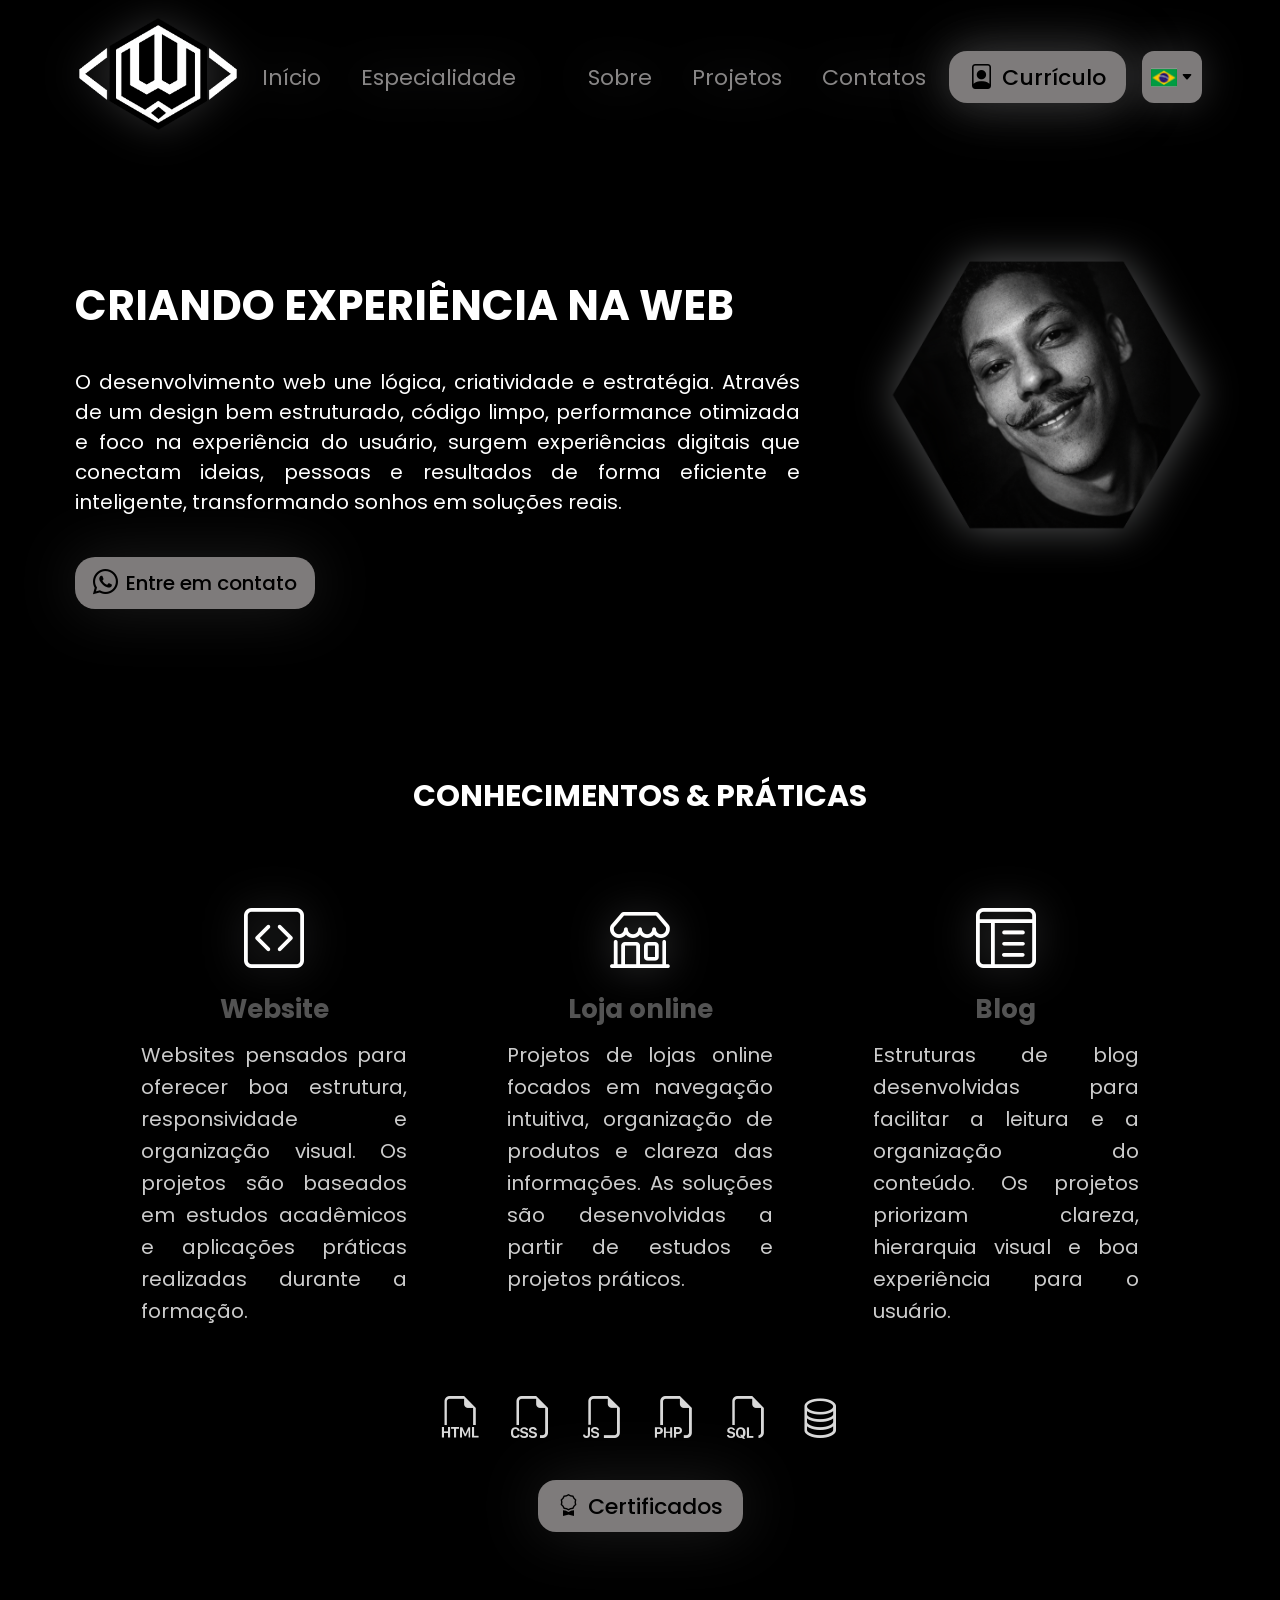
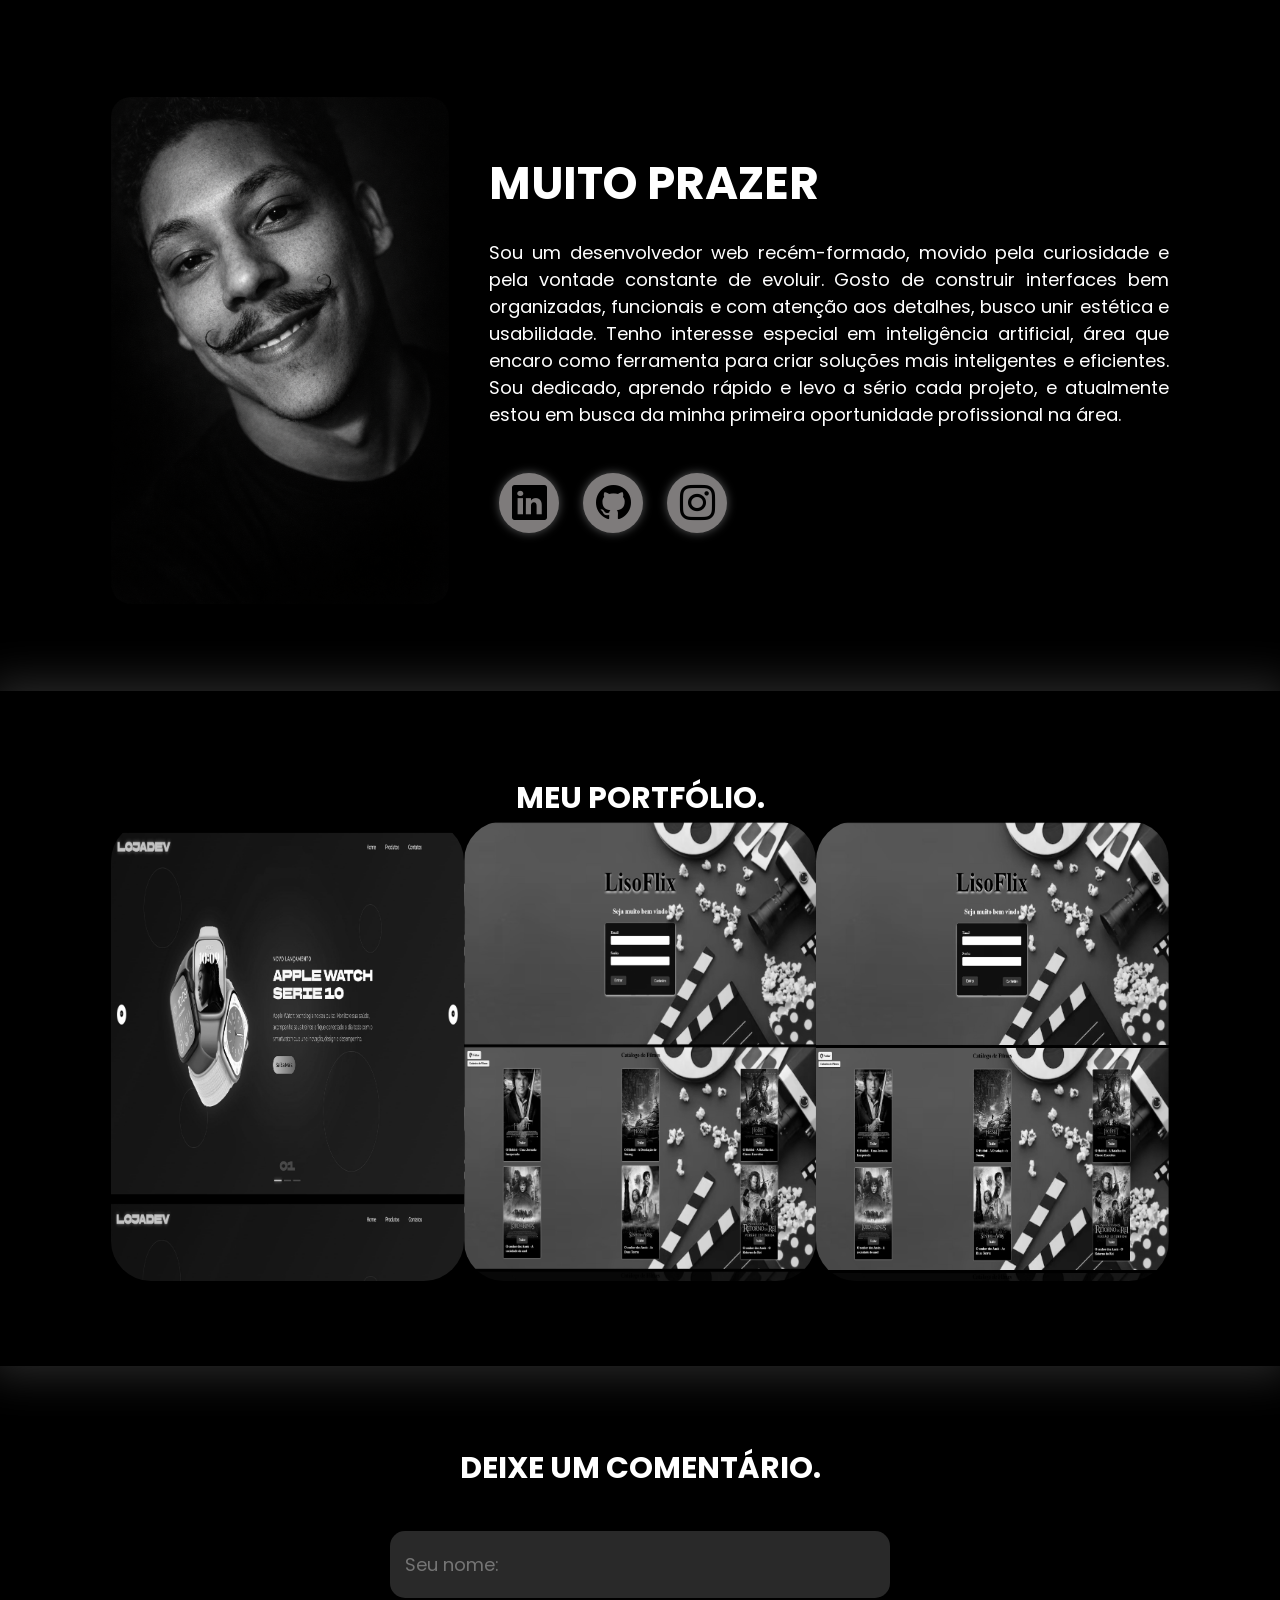
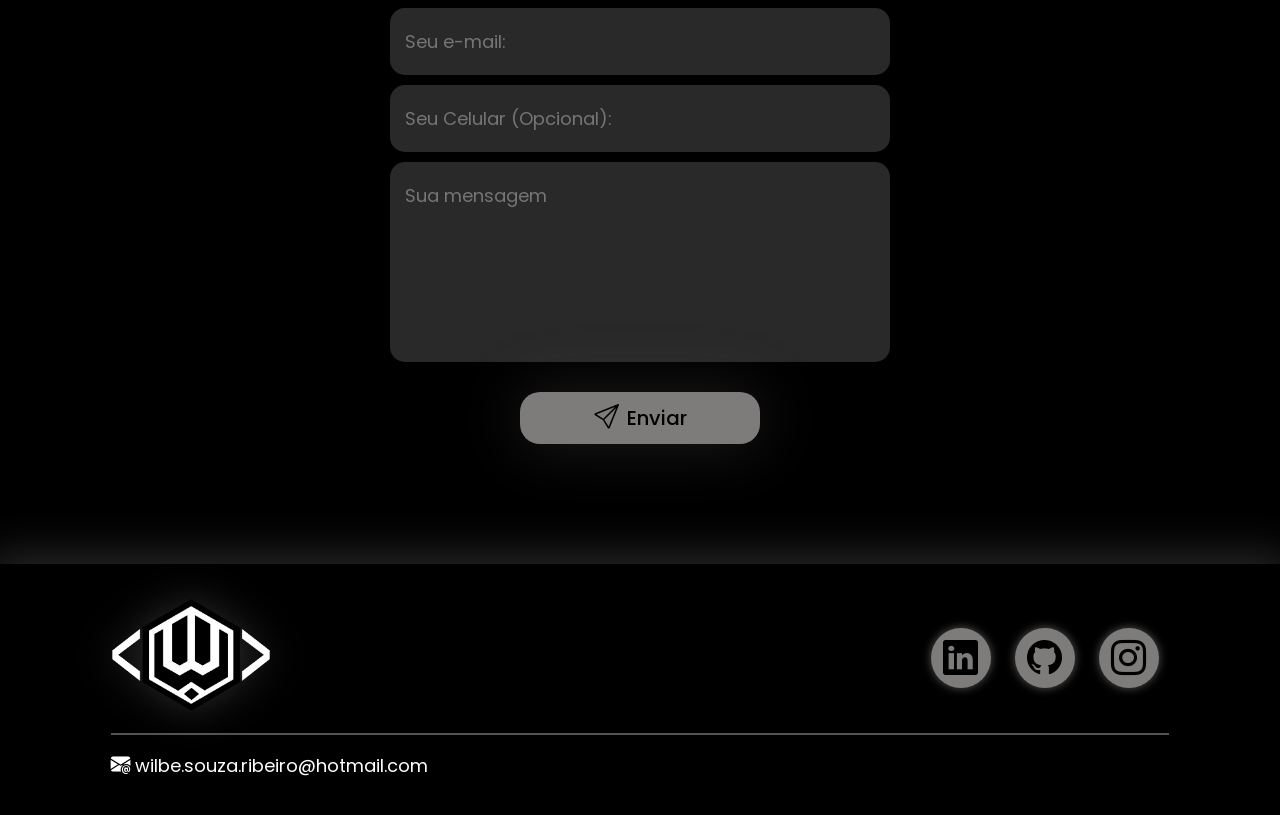
==== index.html @ 68e494a4 "Corrigindo varios erros bom, dias a fio corrigindo e tentando deixar o portifolio organizado e limpo" ====
<!DOCTYPE html>
<html lang="pt-br">

<head>
    <meta charset="UTF-8">
    <meta name="viewport" content="width=device-width, initial-scale=1.0">
    <link rel="stylesheet" href="style.css">

    <link rel="preconnect" href="https://fonts.googleapis.com">
    <link rel="preconnect" href="https://fonts.gstatic.com" crossorigin>
    <link
        href="https://fonts.googleapis.com/css2?family=Poppins:ital,wght@0,100;0,200;0,300;0,400;0,500;0,600;0,700;0,800;0,900;1,100;1,200;1,300;1,400;1,500;1,600;1,700;1,800;1,900&display=swap"
        rel="stylesheet">

    <link rel="stylesheet" href="https://cdn.jsdelivr.net/npm/bootstrap-icons@1.13.1/font/bootstrap-icons.min.css">

    <script src="script.js" defer></script>

    <title>Portifolio Provisorio</title>
</head>

<body>

    <header>
        <div class="interface">
            <div class="logo">
                <a href="#">
                    <img src="img/logotipo2.png" alt="Logo-do-Portifolio" width="160" class="logotipo">
                </a>
            </div>

            <nav class="menu-desktop">
                <ul>
                    <li><a href="#inicio" data-i18n="menu.home">Início</a></li>
                    <li><a href="#especialidades" data-i18n="menu.skills">Especialidade</a><li>
                    <li><a href="#sobre" data-i18n="menu.about">Sobre</a></li>
                    <li><a href="#projetos" data-i18n="menu.projects">Projetos</a></li>
                    <li><a href="#contato"> Contatos</a></li>
                </ul>
            </nav>


            <div class="btn-contato">

                <!-- CURRÍCULO DESKTOP -->
                <a href="curriculo.html" class="btn-curriculo curriculo-desktop">
                    <i class="bi bi-file-person"></i>
                    <span data-i18n="menu.cv">Currículo</span>
                </a>

                <!-- CURRÍCULO MOBILE -->
                <a href="assets/pdf/Wilbe-souza.pdf.pdf" class="btn-curriculo curriculo-mobile" target="_blank">
                    <i class="bi bi-file-earmark-pdf"></i>
                    <span data-i18n="menu.cv">Currículo</span>
                </a>



                <div class="lang-selector">
                    <button id="lang-toggle" class="btn-idioma" type="button">
                        <img src="img/Icons-BR.png" id="current-flag">
                        <i class="bi bi-caret-down-fill"></i>
                    </button>

                    <ul class="lang-menu">
                        <li data-lang="pt"><img src="img/Icons-BR.png"> <span data-i18n="lang.pt">Português</span></li>
                        <li data-lang="en"><img src="img/Icons-EUA.png"> <span data-i18n="lang.en">English</span></li>
                    </ul>
                </div>

            </div>
        </div>
    </header>

    <main>
        <section class="topo-do-site" id="inicio">
            <div class="interface">
                <div class="flex">
                    <div class="txt-topo-site">
                        <h1 data-i18n="hero.title">CRIANDO EXPERIÊNCIA NA WEB</h1>

                        <p data-i18n="hero.text">
                            O desenvolvimento web une lógica, criatividade e estratégia. Através de
                            um design bem estruturado, código limpo, performance otimizada e foco na experiência do
                            usuário, surgem
                            experiências digitais que conectam ideias, pessoas e resultados de forma eficiente e
                            inteligente, transformando sonhos em soluções reais.
                        </p>

                        <div class="btn-contato">
                            <a href="https://wa.me/5547989090516" target="_blank" class="btn-contato">
                                <button>
                                    <i class="bi bi-whatsapp"></i>
                                    <span data-i18n="hero.contact">Entre em contato</span>
                                </button>
                            </a>
                        </div>
                    </div>

                    <div class="img-topo-site">
                        <img src="img/Wilbe2.png" alt="">
                    </div>
                </div>
            </div>
        </section>

        <section class="especialidades" id="especialidades">
            <div class="interface">
                <h2 class="titulo" data-i18n="skills.title">
                    CONHECIMENTOS <span>&</span> PRÁTICAS
                </h2>

                <!-- LINHA 1 – CARDS -->
                <div class="flex">
                    <div class="especialidades-box">
                        <i class="bi bi-code-square"></i>
                        <h3 data-i18n="skills.website.title">Website</h3>
                        <p data-i18n="skills.website.text">Websites pensados para oferecer boa estrutura, responsividade
                            e organização visual. Os
                            projetos são baseados em estudos acadêmicos e aplicações práticas realizadas durante a
                            formação.</p>
                    </div>

                    <div class="especialidades-box">
                        <i class="bi bi-shop"></i>
                        <h3 data-i18n="skills.shop.title">Loja online</h3>
                        <p data-i18n="skills.shop.text">Projetos de lojas online focados em navegação intuitiva,
                            organização de produtos e clareza
                            das informações. As soluções são desenvolvidas a partir de estudos e projetos práticos.</p>
                    </div>

                    <div class="especialidades-box">
                        <i class="bi bi-layout-text-window-reverse"></i>
                        <h3 data-i18n="skills.blog.title">Blog</h3>
                        <p data-i18n="skills.blog.text"> Estruturas de blog desenvolvidas para facilitar a leitura e a
                            organização do conteúdo. Os
                            projetos priorizam clareza, hierarquia visual e boa experiência para o usuário.
                        </p>
                    </div>
                </div>

                <!-- LINHA 2 – ÍCONES -->
                <div class="skills-icons">
                    <i class="bi bi-filetype-html"></i>
                    <i class="bi bi-filetype-css"></i>
                    <i class="bi bi-filetype-js"></i>
                    <i class="bi bi-filetype-php"></i>
                    <i class="bi bi-filetype-sql"></i>
                    <i class="bi bi-database"></i>
                </div>

                <!-- LINHA 3 – BOTÃO -->
                <div class="certificados-btn">
                    <a href="certificados.html" class="btn-curriculo">
                        <i class="bi bi-award"></i>
                        <span data-i18n="skills.certificates">Certificados</span>
                    </a>
                </div>
            </div>
        </section>


        <section class="sobre" id="sobre">
            <div class="interface">
                <div class="flex">
                    <div class="img-sobre">
                        <img src="img/Wilbe.png" alt="">
                    </div>

                    <div class="txt-sobre">
                        <h2 data-i18n="about.title">
                            MUITO PRAZER <span>SOU WILBE DE SOUZA.</span>
                        </h2>

                        <p data-i18n="about.text">
                            Sou um desenvolvedor web recém-formado, movido pela curiosidade e pela vontade
                            constante de evoluir. Gosto de construir interfaces bem organizadas, funcionais e com
                            atenção aos detalhes, busco unir estética e usabilidade. Tenho interesse especial em
                            inteligência artificial, área que encaro como ferramenta para criar soluções mais
                            inteligentes e eficientes e de adquirir conhecimento. Sou dedicado, aprendo rápido e levo a
                            sério cada projeto, e atualmente estou em busca da minha primeira oportunidade profissional
                            na área, onde eu possa crescer, aprender na prática e contribuir com meu trabalho.
                        </p>

                        <div class="btn-social">
                            <a href="https://www.linkedin.com/in/wilbesouzaribeiro" target="_blank">
                                <button><i class="bi bi-linkedin"></i></button>
                            </a>

                            <a href="https://www.github.com/WilbeSouza" target="_blank">
                                <button><i class="bi bi-github"></i></button>
                            </a>

                            <a href="https://www.instagram.com/wilbe.souza.ribeiro/" target="_blank">
                                <button><i class="bi bi-instagram"></i></button>
                            </a>
                        </div>
                    </div>
                </div>
            </div>
        </section>

        <section class="portifolio" id="projetos">
            <div class="interface">
                <h2 class="titulo" data-i18n="portfolio.title">MEU <span>PORTIFÓLIO.</span></h2>

                <div class="flex">
                    <div class="img-port" style="background-image: url(img/portifolio1.jpg);">
                        <div class="overlay" data-i18n="portfolio.project1">Loja de Periféricos</div>
                    </div>

                    <div class="img-port" style="background-image: url(img/portifolio2.jpg);">
                        <div class="overlay" data-i18n="portfolio.project2">Site de Filmes</div>
                    </div>

                    <div class="img-port" style="background-image: url(img/portifolio2.jpg);">
                        <div class="overlay" data-i18n="portfolio.project3">projeto 3</div>
                    </div>
                </div>
            </div>
        </section>

        <section class="formulario" id="contato">
            <div class="interface">
                <h2 class="titulo" data-i18n="contact.title">DEIXE UM <span>COMENTÁRIO.</span></h2>

                <form id="form-Contato" action="https://formspree.io/f/mjgroggn" method="POST" data-i18n="contact.form">

                    <input type="text" name="nome" placeholder="Seu nome:" data-i18n-placeholder="contact.name"
                        required>

                    <input type="email" name="email" placeholder="Seu e-mail:" data-i18n-placeholder="contact.email"
                        required>

                    <input type="text" name="telefone" placeholder="Seu Celular (Opcional):"
                        data-i18n-placeholder="contact.phone">

                    <textarea name="comentario" placeholder="Sua mensagem" data-i18n-placeholder="contact.message"
                        required></textarea>

                    <div class="btn-contato">
                        <button type="submit">
                            <i class="bi bi-send"></i>
                            <span data-i18n="contact.send">Enviar</span>
                        </button>
                    </div>
                </form>


                <div id="comentarios" class="lista-comentarios"></div>
            </div>
        </section>
    </main>

    <footer>
        <div class="interface">
            <div class="line-footer">
                <div class="flex">
                    <div class="logo-footer">
                        <img src="img/logotipo2.png" width="160" alt="">
                    </div>

                    <div class="btn-social">
                        <a href="https://www.linkedin.com/in/wilbesouzaribeiro" target="_blank">
                            <button><i class="bi bi-linkedin"></i></button>
                        </a>

                        <a href="https://www.github.com/WilbeSouza" target="_blank">
                            <button><i class="bi bi-github"></i></button>
                        </a>

                        <a href="https://www.instagram.com/wilbe.souza.ribeiro/" target="_blank">
                            <button><i class="bi bi-instagram"></i></button>
                        </a>
                    </div>
                </div>
            </div>

            <div class="line-footer borda">
                <p>
                    <i class="bi bi-envelope-at-fill"></i>
                    <a href="mailto:wilbe.souza.ribeiro@hotmail.com">
                        wilbe.souza.ribeiro@hotmail.com
                    </a>
                </p>
            </div>
        </div>
    </footer>

</body>

</html>
---- style.css ----
/*ESITLO GERAL*/

* {
    margin: 0;
    padding: 0;
    box-sizing: border-box;
    font-family: "Poppins", sans-serif;
}

body {
    background-color: #000;
    height: 100vh;

}
html {
    scroll-behavior: smooth;
}

.interface {
    max-width: 1250px;
    margin-inline: auto;
    padding-inline: clamp(24px, 5vw, 60px);
}

section {
    width: 100%;
    scroll-margin-top: 120px; /* altura do header */
}

.flex {
    display: flex;
}

.btn-curriculo,
.btn-contato > button:not(.btn-idioma) {

    width: 200px;      /* trava crescimento */

    display: inline-flex;
    align-items: center;
    justify-content: center;
    gap: 8px;

    height: 52px;
    /* ALTURA PADRÃO */
    min-width: 240px;
    /* LARGURA BASE */
    padding-inline: 32px;
    /* controla largura pelo texto */
    white-space: nowrap;

    font-size: 20px;
    font-weight: 500;

    background-color: #7e7b7b;
    color: #000;
    border: none;
    border-radius: 20px;
    cursor: pointer;

    transition: background-color .2s ease, transform .2s ease;
    filter: drop-shadow(0 0 30px rgba(114, 113, 113, 0.253));
    user-select: none;
}

h2.titulo {
    color: #fff;
    font-size: 30px;
    text-align: center;
}

h2.titulo span {
    color: #535353;
}

button:hover:not(.btn-idioma),
form .btn-enviar input:hover  {
    box-shadow: 0x 0px 0px #ffffff;
    background-color: #ffffff;
    transform: scale(1.15);

}

/*ESTILO DO CABEÇALHO*/
@media (min-width: 769px) {
    header nav ul li a {
        font-size: 22px;
    }
}

main {
    padding-top: 200px; /* mesma altura do header */
}

header {
    position: fixed;
    top: 0;
    left: 0;
    width: 100%;

    z-index: 9999;

    padding: 18px;
    height: 200px;

    background-color: #000;
}

header.shrink {
    height: 120px;
    padding: 18px;
    transition: all 0.5s ease;
}

header>.interface {
    display: flex;
    align-items: center;
    justify-content: space-between;
    filter: drop-shadow(0 0 20px rgba(218, 222, 223, 0.2));
    user-select: none;
}
.menu-desktop {
    margin-right: center;
}
.menu-desktop a {
    font-size: 22px;
    color: #888686;
    text-decoration: none;

    padding: 6px 4px;     /* área de clique justa */
    min-width: auto;     /* REMOVE o bloco gigante */
    display: inline-block;

    user-select: none;
    caret-color: transparent;
}


header a {
    color: #888686;
    text-decoration: none;
    display: inline-block;
}

.menu-desktop a:hover {
    color: #fff;
    transform: scale(1.15);
    transition: .3s ease;
}

header nav ul {
    list-style-type: none;

    display: flex;
    align-items: center;
    gap: 32px; /* espaço ENTRE os itens */
}

header nav ul li {
    display: inline-block;
    padding: 0 5px;
    padding: 0;
}

.logo a {
    cursor: default;
}

.logo img {
    display: block;
}

.btn-curriculo {
    height: 52px;          /* mantém a altura */
    min-width: unset;     /* remove largura mínima */
    width: auto;          /* deixa o texto definir a largura */
    padding-inline: 20px; /* ↓ diminui os lados */

    display: inline-flex;
    align-items: center;
    justify-content: center;
    gap: 8px;

    border-radius: 18px;
    background-color: #7e7b7b;
    color: #000000;
    text-decoration: none;
    transition: .2s ease;

    font-size: 20px;
    font-weight: 500;
}

.btn-curriculo:hover {
    transform: scale(1.15);
    background-color: #ffffff;
    box-shadow: 0 0 30px rgba(255, 255, 255, 0.233);
}


/*AREA PARA VISUALIZAR CURRICULO*/

.pagina-curriculo {
    height: 100vh;
    padding: 40px 4%;
    display: flex;
    flex-direction: column;
    color: #fff;
    user-select: none;
}

.acoes-curriculo {
    position: relative;
    justify-content: flex-start; /* ou center */
    display: flex;
    justify-content: center;
    align-items: center;
}


.acoes-curriculo .btn-curriculo {
    position: absolute;
    left: 0;
    top: 50%;
    margin-top: -26px; /* metade da altura do botão (52px) */
    font-size: 22px;
    
}

.acoes-curriculo h1 {
    font-size: 45px;
    margin: 0;
    text-align: center;
}

.btn-curriculo,
.btn-curriculo i {
    font-size: 22px;
}

/* PDF */
.pdf-container {
    flex: 1;
    width: 70%;
    margin: 0 auto 20px;
    border-radius: 40px;
    box-shadow: 0 0 40px rgba(255, 255, 255, 0.233);
}

.pdf-container iframe {
    width: 100%;
    height: 100%;
    border-radius: 30px;
    border: none;
}

/* botão escondido no desktop */
.btn-pdf-mobile {
    display: none;
}
.curriculo-mobile {
    display: none;
}

/* MOBILE */
@media (max-width: 768px) {
    .curriculo-desktop {
        display: none;
    }

    .btn-pdf-mobile {
        display: inline-flex;
        align-items: center;
        justify-content: center;
        gap: 10px;

        margin: 40px auto 0;
        padding: 16px 28px;

        background: #7e7b7b;
        color: #000;
        text-decoration: none;
        border-radius: 18px;

        font-size: 20px;
        font-weight: 600;
        box-shadow: 0 0 25px rgba(255,255,255,.25);
    }

    .btn-pdf-mobile:hover {
        background: #fff;
        transform: scale(1.05);
    }
    .curriculo-mobile {
        display: inline-flex;
    }
}

/*ESTILO DO TOP SITE*/

section.especialidades {
    padding-block: 90px 4%;
}

section.topo-do-site .flex {
    align-items: center;
    justify-content: center;
    gap: 90px;
}

.topo-do-site h1 {
    color: #fff;
    font-size: 42px;
    line-height: 42px;
    margin-top: 85px;

}

.topo-do-site .txt-topo-site h1 span {
    color: #535353;
}

.topo-do-site .txt-topo-site p {
    color: #fff;
    margin: 40px 0px;
    font-size: 20px;
    text-align: justify;
    text-justify: inter-word;
}

.topo-do-site .img-topo-site img {
    max-width: 100%;
    position: relative;
    animation: flutuar 2s ease-in-out infinite alternate;
    filter: drop-shadow(0 0 20px rgba(218, 222, 223, 0.39));

}

.btn-contato i {
    font-size: 25px;
}

@keyframes flutuar {
    0% {
        top: 0;
    }

    100% {
        top: 30px;
    }
}

/*ESTILO DAS ESPECIALIDADES*/

section.especialidades {
    padding: 85px 4%;
    margin-top: 80px;
}

section.especialidades .flex {
    display: flex;
    justify-content: center;
    align-items: stretch;
    gap: 40px;
    flex-wrap: wrap;
}

.especialidades .especialidades-box {
    color: #fff;
    padding: 30px;
    border-radius: 20px;
    margin-top: 45px;
    transition: .4s;

    display: flex;
    flex-direction: column;
    align-items: center;
    text-align: center;

    width: auto;
    max-width: 420px;
    flex: 1 1 320px;
    font-size: 20px;
}

.especialidades .especialidades-box:hover {
    transform: scale(1.05);
    box-shadow: 0 0 15px #ffffffbb;
}

.especialidades .especialidades-box i {
    font-size: 60px;
    margin-bottom: 6px;
    filter: drop-shadow(0 0 20px rgba(218, 222, 223, 0.39));
}

.especialidades .especialidades-box h3 {
    font-size: 26px;
    margin-top: 0;
    margin-bottom: 10px;
    color: #535353;
}

.especialidades .especialidades-box p {
    text-align: justify;
    text-justify: inter-word;
    line-height: 1.6;
    color: #ccc;
}

/*ESTILO DO ICONES*/
.skills-icons {
    display: flex;
    justify-content: center;
    align-items: center;
    gap: 30px;

    margin: 30px 0;
}

.skills-icons i {
    font-size: 42px;
    color: #fff;
    opacity: 0.85;
    transition: 0.3s ease;
}

.skills-icons i:hover {
    opacity: 1;
    transform: scale(1.15);
}

.certificados-btn {
    display: flex;
    justify-content: center;
    margin-top: 20px;
}


/*ESTILO DO SOBRE*/

section.sobre {
    padding: 80px 4%;
}

section.sobre .flex {
    display: flex;
    align-items: center;
    gap: 40px;
}

.sobre .img-sobre img {
    width: 2280px;
    max-width: 100%;
    border-radius: 20px;
    object-fit: cover;
}

.sobre .txt-sobre {
    color: #fff;
}

.sobre .txt-sobre h2 {
    font-size: 45px;
    line-height: 40px;
    margin-bottom: 30px;
}

.sobre .txt-sobre h2 span {
    color: #535353;
    display: block;
}

.sobre .txt-sobre p {
    text-align: justify;
    font-size: 18px;
    margin: 35px 0;
}

.btn-social a {
    text-decoration: none;
}

.btn-social button {
    width: 60px;
    height: 60px;
    border-radius: 30px;
    border: none;
    background-color: #7e7b7b;
    font-size: 35px;
    cursor: pointer;
    margin: 10px;
    transition: .2s ease;
    filter: drop-shadow(0 0 5px rgba(218, 222, 223, 0.39));
}

.sobre .txt-sobre .btn-social button:hover {
    background-color: #ffffff;
    color: #000;
    transform: scale(1.15);
}

/*ESTILO DO PORTIFOLIO*/

section.portifolio {
    padding: 85px 4%;
    box-shadow: 0 0 40px 10px #ffffff28;
}

section.portifolio .flex {
    justify-content: space-around;
}

.img-port {
    width: 360px;
    height: 460px;
    background-size: cover;
    background-position: 100% 0%;
    transition: 5s;
    border-radius: 40px;
    cursor: pointer;
    position: relative;
    filter: grayscale(100%);

}

.img-port:hover {
    filter: grayscale(0%);
    background-position: 100% 100%;

}

.overlay {
    position: absolute;
    top: 0;
    left: 0;
    width: 100%;
    height: 100%;
    border-radius: 40px;
    display: flex;
    align-items: center;
    justify-content: center;
    font-weight: 600;
    color: #ffffff;
    opacity: 0;
    transition: .5s;
    box-shadow: 0 0 20px 5px #ffffff28;
    filter: drop-shadow(0 0 10px black);
    font-size: 2rem;
    color: #fff;
    text-shadow: 5px 5px 0 #000000, 10px 10px 0 #808080;
    animation: shadow-dance 2.5s infinite;
}

@keyframes shadow-dance {

    0%,
    100% {
        text-shadow: 5px 5px 0 #000000, 10px 10px 0 #808080;
    }

    50% {
        text-shadow: -5px -5px 0 #000000, -10px -10px 0 #808080;
    }
}

.overlay:hover {
    opacity: 10;

}

/*ESTILO DO FORMULARIO*/

section.formulario {
    padding: 80px 4%;
}

form {
    max-width: 500px;
    margin: auto;
    display: flex;
    justify-content: center;
    flex-direction: column;
    gap: 10px;
    margin-top: 40px;
}

form input,
form textarea {
    width: 100%;
    background-color: #6363636b;
    border: 0;
    outline: 0;
    padding: 20px 15px;
    border-radius: 15px;
    color: #fff;
    font-size: 18px;
}

form textarea {
    resize: none;
    min-height: 200px;
    max-height: 350px;
}

form .btn-contato {
    display: flex;
    justify-content: center;
    margin-top: 20px;
}

form .btn-contato button {
    width: 30%;
}

.lista-comentarios {
    margin-top: 40px;
    display: flex;
    flex-direction: column;
    gap: 20px;
}

.comentarios {
    background: #111;
    padding: 20px;
    border-radius: 15px;
    box-shadow: 0 0 15px rgba(255, 255, 255, 0.05);
}

.comentarios h2 {
    color: #fff;
    margin-bottom: 8px;
    font-size: 18px;
}

.comentarios p {
    color: #ccc;
    font-size: 16px;
    line-height: 1.4;
}

/* ESTILO DO RODAPÉ*/

footer {
    padding: 20px 4%;
    box-shadow: 0 0 40px 10px #ffffff28;

}

footer .flex {
    justify-content: space-between;
    align-items: center;
}

footer .line-footer {
    padding: 15px 0;
}

.borda {
    border-top: 2px solid #535353;
}

footer .line-footer p i {
    color: #fff;
    font-size: 20px;
}

footer .line-footer p a {
    color: #fff;
    text-decoration: none;
    margin-right: 8px;
    font-size: 18px;
    align-items: center;
}

.logo-footer {
    display: block;
    filter: drop-shadow(0 0 20px rgba(218, 222, 223, 0.2));
}

/*TRADUÇÃO*/

.btn-idioma {
  height: 52px;
  width: 60px;
  padding: 0;
  gap: 4px;

  pointer-events: auto;
  background-color: #7e7b7b;
  border-radius: 12px;
  border: none;
  cursor: pointer;

  display: flex;
  align-items: center;
  justify-content: center;

  min-width: auto !important;
  transition: 0.3s ease;
  flex-shrink: 0;
}

.btn-idioma:hover {
  background-color: #ffffff;
  transform: scale(1.15);
  box-shadow: 0 0 25px rgba(255, 255, 255, 0.35);
}
.btn-idioma img {
  width: 26px;
  display: block;
}
.btn-idioma i {
  font-size: 12px;
  color: #000000;
}
.btn-idioma:active {
  transform: scale(0.95);
}

/*ITENS DE MENU*/

.lang-menu li {
  padding: 8px 14px;
  cursor: pointer;
  color: #fff;

  display: flex;
  align-items: center;
  gap: 10px;
  border-radius: 20px;
}

.lang-menu li img {
  width: 20px;
}

.lang-menu li:hover {
  background: #222;
}


/*DROPDOWN do botão IDIOMA*/
.lang-selector {
  position: relative;
  z-index: 999;
}

.lang-menu {
  position: absolute;
  top: calc(100% + 8px);
  right: 0;
  background: #111;
  border-radius: 20px;
  min-width: 160px;
  display: none;
  flex-direction: column;
  z-index: 1000;
}

.lang-selector.active .lang-menu {
  display: flex;
}

header .btn-contato {
  display: flex;
  align-items: center;
  gap: 16px;
}
header,
header .interface {
  overflow: visible;
  
}
/* CONTROLE DE TAMANHO DA FONTE */
.font-controls {
  display: flex;
  gap: 8px;
}

.font-controls button {
  height: 52px;
  min-width: 52px;
  border-radius: 12px;
  border: none;
  cursor: pointer;

  background-color: #7e7b7b;
  color: #000;
  font-size: 20px;
  font-weight: 600;

  transition: 0.2s ease;
}

.font-controls button:hover {
  background-color: #ffffff;
  transform: scale(1.15);
}
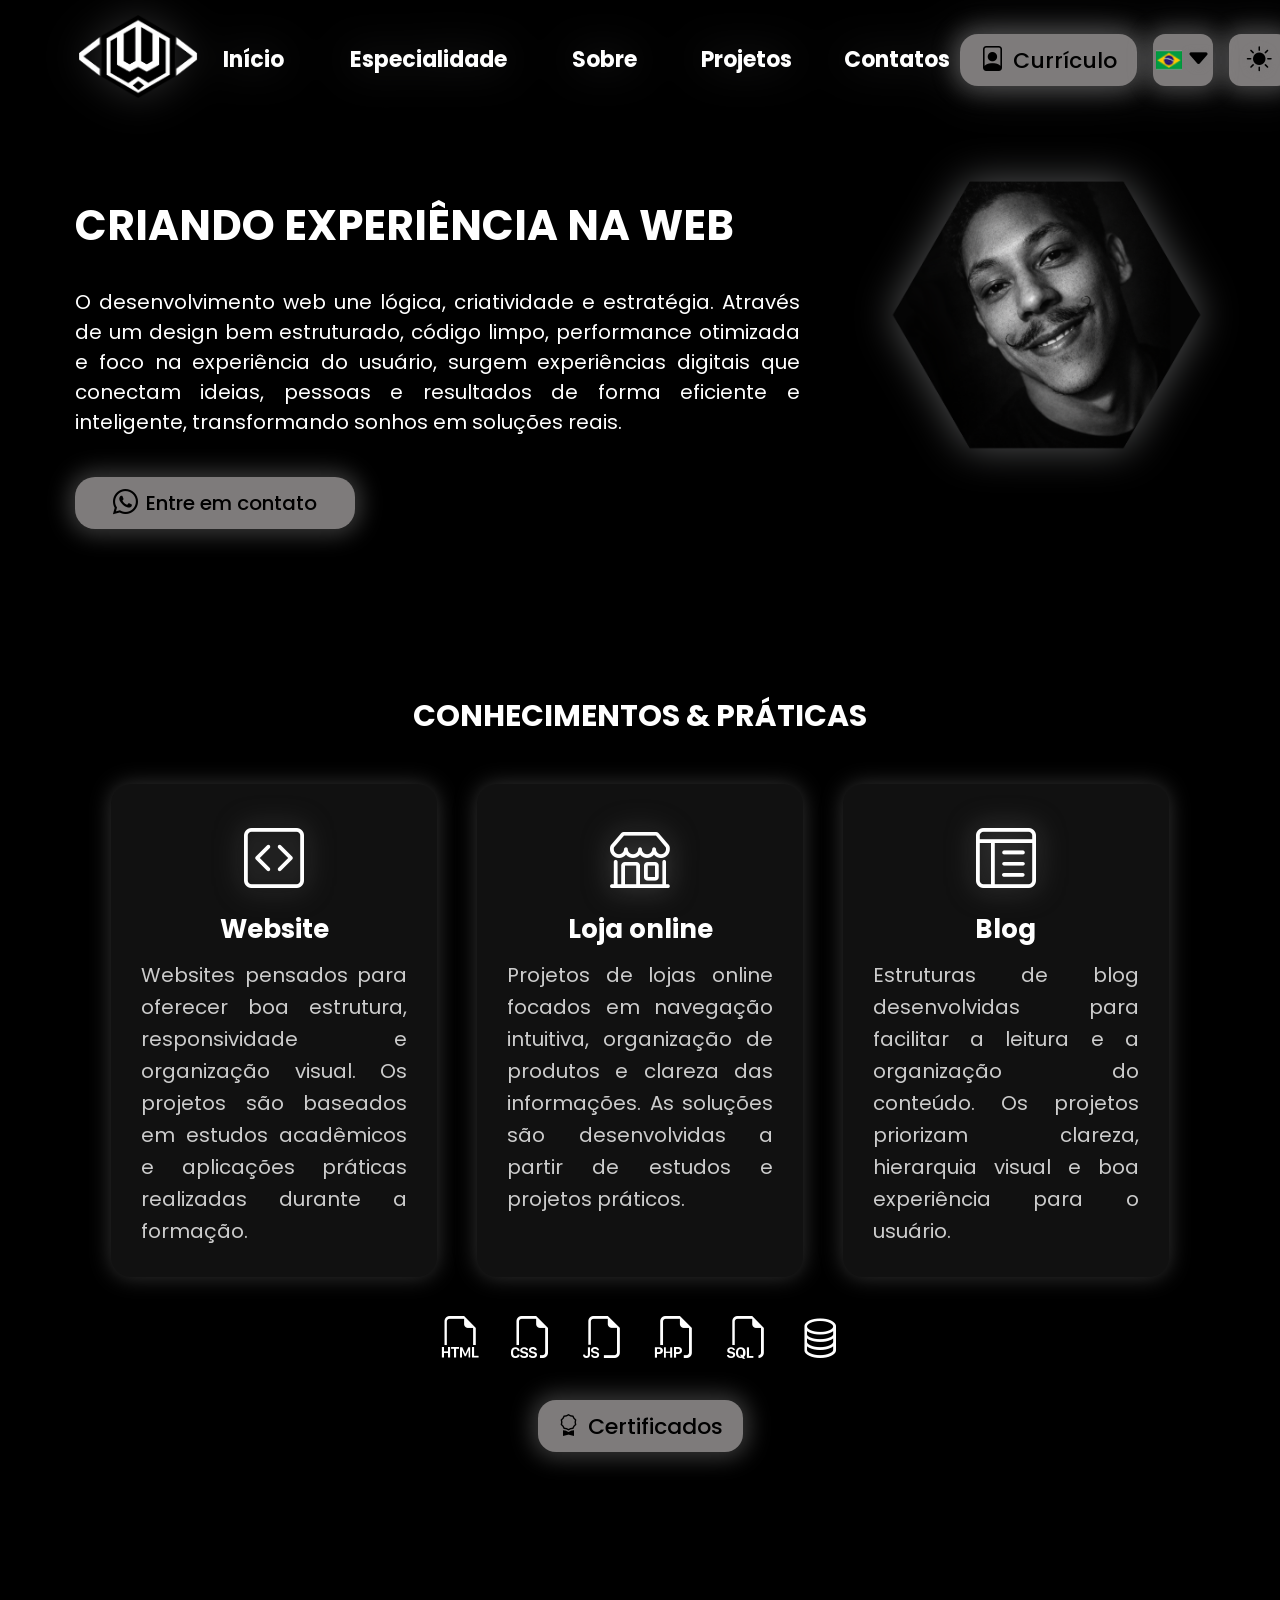
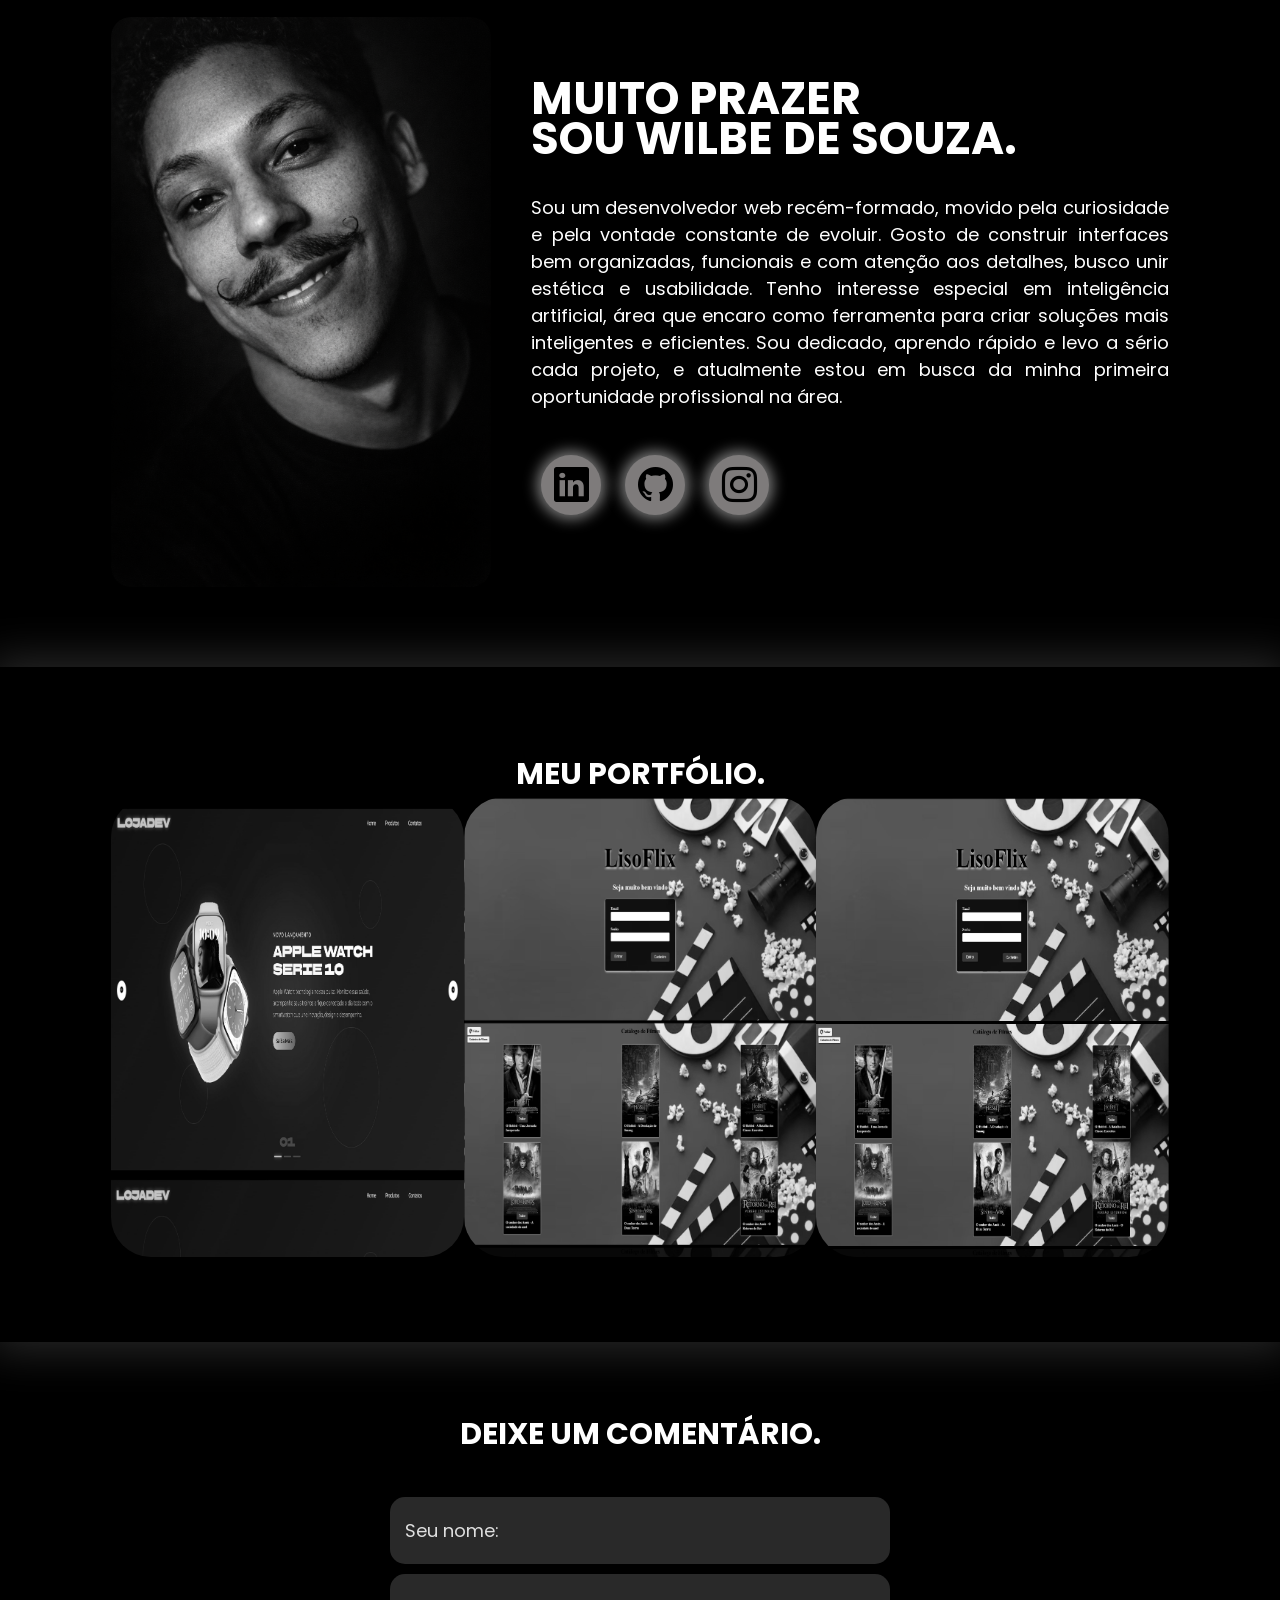
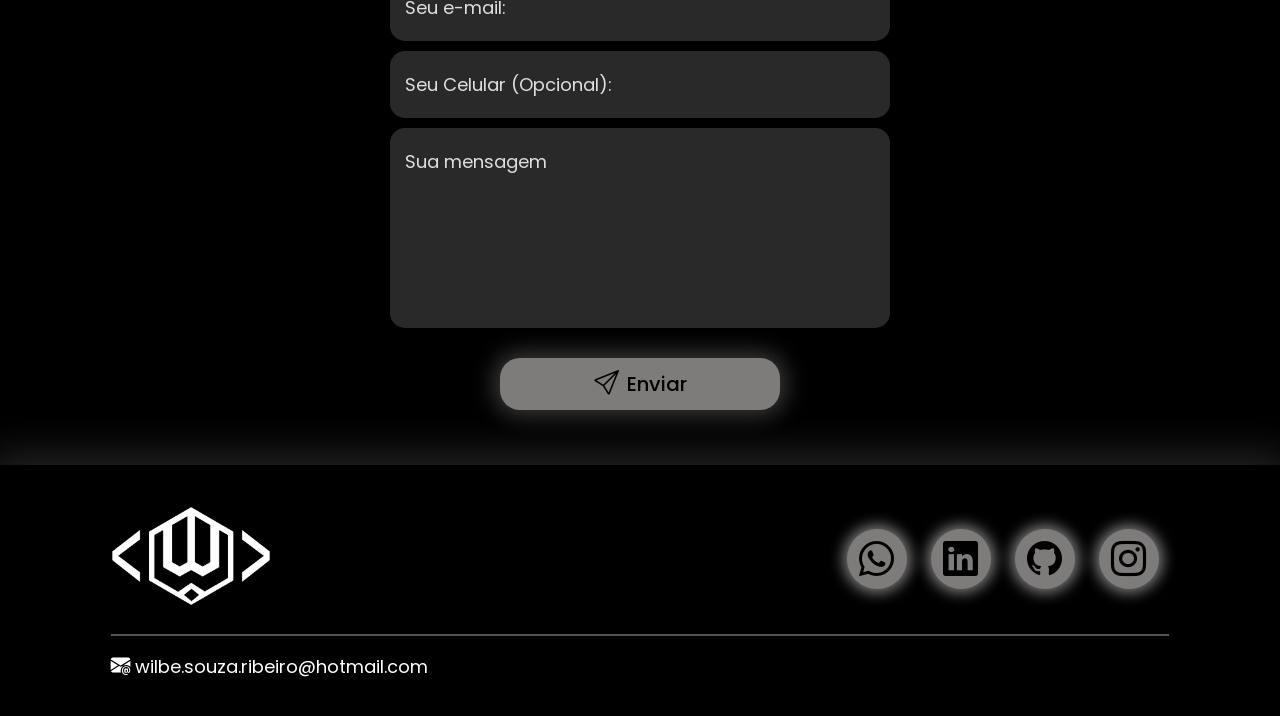
==== commit a06cae61: "Finalizando index.html depois de tentar resolver mudança de cor, botoes, tradução, e tudo mais, fina" ====
--- a/index.html
+++ b/index.html
@@ -32,13 +32,12 @@
             <nav class="menu-desktop">
                 <ul>
                     <li><a href="#inicio" data-i18n="menu.home">Início</a></li>
-                    <li><a href="#especialidades" data-i18n="menu.skills">Especialidade</a><li>
+                    <li><a href="#especialidades" data-i18n="menu.skills">Especialidade</a></li>
                     <li><a href="#sobre" data-i18n="menu.about">Sobre</a></li>
                     <li><a href="#projetos" data-i18n="menu.projects">Projetos</a></li>
-                    <li><a href="#contato"> Contatos</a></li>
+                    <li><a href="#contato" data-i18n="menu.contact">Contatos</a></li>
                 </ul>
             </nav>
-
 
             <div class="btn-contato">
 
@@ -49,12 +48,10 @@
                 </a>
 
                 <!-- CURRÍCULO MOBILE -->
-                <a href="assets/pdf/Wilbe-souza.pdf.pdf" class="btn-curriculo curriculo-mobile" target="_blank">
+                <a href="assets/pdf/Wilbe-souza.pdf" class="btn-curriculo curriculo-mobile" target="_blank">
                     <i class="bi bi-file-earmark-pdf"></i>
                     <span data-i18n="menu.cv">Currículo</span>
                 </a>
-
-
 
                 <div class="lang-selector">
                     <button id="lang-toggle" class="btn-idioma" type="button">
@@ -67,6 +64,9 @@
                         <li data-lang="en"><img src="img/Icons-EUA.png"> <span data-i18n="lang.en">English</span></li>
                     </ul>
                 </div>
+                <button id="theme-toggle" class="btn-idioma" type="button" aria-label="Alternar tema">
+                    <i class="bi bi-moon-fill"></i>
+                </button>
 
             </div>
         </div>
@@ -88,17 +88,16 @@
                         </p>
 
                         <div class="btn-contato">
-                            <a href="https://wa.me/5547989090516" target="_blank" class="btn-contato">
-                                <button>
-                                    <i class="bi bi-whatsapp"></i>
-                                    <span data-i18n="hero.contact">Entre em contato</span>
-                                </button>
+                            <a href="https://wa.me/5547989090516" target="_blank" class="btn-cta">
+                                <i class="bi bi-whatsapp"></i>
+                                <span data-i18n="hero.contact">Entre em contato</span>
                             </a>
                         </div>
+
                     </div>
 
                     <div class="img-topo-site">
-                        <img src="img/Wilbe2.png" alt="">
+                        <img src="img/Wilbe2.png" alt="Foto de Wilbe Souza">
                     </div>
                 </div>
             </div>
@@ -159,17 +158,17 @@
             </div>
         </section>
 
-
         <section class="sobre" id="sobre">
             <div class="interface">
                 <div class="flex">
                     <div class="img-sobre">
-                        <img src="img/Wilbe.png" alt="">
+                        <img src="img/Wilbe.png" alt="Foto de Wilbe Souza">
                     </div>
 
                     <div class="txt-sobre">
-                        <h2 data-i18n="about.title">
-                            MUITO PRAZER <span>SOU WILBE DE SOUZA.</span>
+                        <h2>
+                            <span data-i18n="about.title">MUITO PRAZER</span>
+                            <span data-i18n="about.subtitle">SOU WILBE DE SOUZA.</span>
                         </h2>
 
                         <p data-i18n="about.text">
@@ -202,7 +201,7 @@
 
         <section class="portifolio" id="projetos">
             <div class="interface">
-                <h2 class="titulo" data-i18n="portfolio.title">MEU <span>PORTIFÓLIO.</span></h2>
+                <h2 class="titulo" data-i18n="portfolio.title">MEU PORTIFÓLIO.</h2>
 
                 <div class="flex">
                     <div class="img-port" style="background-image: url(img/portifolio1.jpg);">
@@ -222,9 +221,9 @@
 
         <section class="formulario" id="contato">
             <div class="interface">
-                <h2 class="titulo" data-i18n="contact.title">DEIXE UM <span>COMENTÁRIO.</span></h2>
-
-                <form id="form-Contato" action="https://formspree.io/f/mjgroggn" method="POST" data-i18n="contact.form">
+                <h2 class="titulo" data-i18n="contact.title">DEIXE UM COMENTÁRIO.</h2>
+
+                <form id="form-Contato" action="https://formspree.io/f/mjgroggn" method="POST">
 
                     <input type="text" name="nome" placeholder="Seu nome:" data-i18n-placeholder="contact.name"
                         required>
@@ -239,14 +238,13 @@
                         required></textarea>
 
                     <div class="btn-contato">
-                        <button type="submit">
+                        <button type="submit" class="btn-cta">
                             <i class="bi bi-send"></i>
                             <span data-i18n="contact.send">Enviar</span>
                         </button>
                     </div>
                 </form>
 
-
                 <div id="comentarios" class="lista-comentarios"></div>
             </div>
         </section>
@@ -261,6 +259,9 @@
                     </div>
 
                     <div class="btn-social">
+                        <a href="https://wa.me/5547989090516" target="_blank">
+                            <button><i class="bi bi-whatsapp"></i></button>
+                        </a>
                         <a href="https://www.linkedin.com/in/wilbesouzaribeiro" target="_blank">
                             <button><i class="bi bi-linkedin"></i></button>
                         </a>
@@ -286,7 +287,11 @@
             </div>
         </div>
     </footer>
-
+    <div id="sucesso-modal" class="sucesso-modal">
+        <div class="sucesso-box">
+            COMENTÁRIO ENVIADO COM SUCESSO
+        </div>
+    </div>
 </body>
 
 </html>
--- a/style.css
+++ b/style.css
@@ -1,5 +1,50 @@
+/*mudar de preto para branco*/
+:root {
+    --bg-color: #000;
+    --text-color: #ffffff;
+    --text-muted: #cccccc;
+    --title-muted: #535353;
+
+    --header-bg: #000;
+    --card-bg: #111;
+    --input-bg: #6363636b;
+
+    --button-bg: #7e7b7b;
+    --button-text: #000;
+
+    --hover-bg: #000;
+    --hover-text: #888;
+
+    --section-shadow: 0 0 40px 10px rgba(255, 255, 255, 0.15);
+}
+
+body.light {
+    --bg-color: #f4f4f4;
+    --text-color: #000000;
+    --text-muted: #444444;
+    --title-muted: #777777;
+
+    --header-bg: #ffffff;
+    --card-bg: #ffffff;
+    --input-bg: #9b9898;
+
+    --button-bg: #dddddd;
+    --button-text: #000;
+
+    --section-shadow: 0 0 40px 10px rgba(120, 120, 120, 0.25);
+}
+
+form input::placeholder,
+form textarea::placeholder {
+    color: rgba(255, 255, 255, 0.85);
+}
+
+body.light form input,
+body.light form textarea {
+    color: #111;
+}
+
 /*ESITLO GERAL*/
-
 * {
     margin: 0;
     padding: 0;
@@ -8,10 +53,11 @@
 }
 
 body {
-    background-color: #000;
-    height: 100vh;
-
-}
+    background-color: var(--bg-color);
+    color: var(--text-color);
+    min-height: 100vh;
+}
+
 html {
     scroll-behavior: smooth;
 }
@@ -24,17 +70,19 @@
 
 section {
     width: 100%;
-    scroll-margin-top: 120px; /* altura do header */
+    scroll-margin-top: 120px;
+    /* altura do header */
 }
 
 .flex {
     display: flex;
 }
 
-.btn-curriculo,
-.btn-contato > button:not(.btn-idioma) {
-
-    width: 200px;      /* trava crescimento */
+.btn-contato .btn-cta {
+    border: none;
+    outline: none;
+
+    width: 280px;
 
     display: inline-flex;
     align-items: center;
@@ -42,46 +90,100 @@
     gap: 8px;
 
     height: 52px;
-    /* ALTURA PADRÃO */
-    min-width: 240px;
-    /* LARGURA BASE */
     padding-inline: 32px;
-    /* controla largura pelo texto */
-    white-space: nowrap;
 
     font-size: 20px;
     font-weight: 500;
 
     background-color: #7e7b7b;
     color: #000;
-    border: none;
+
     border-radius: 20px;
+
+    text-decoration: none;
     cursor: pointer;
-
-    transition: background-color .2s ease, transform .2s ease;
-    filter: drop-shadow(0 0 30px rgba(114, 113, 113, 0.253));
     user-select: none;
+
+    transition: background-color .5s ease,
+        color .5s ease,
+        transform .5s ease,
+        box-shadow .5s ease;
+
+    box-shadow: 0 0 22px 6px rgba(160, 160, 160, 0.35);
+}
+
+
+.btn-contato .btn-cta:hover {
+    background-color: #ffffff;
+    color: #000;
+
+    transform: scale(1.08);
+
+    box-shadow: 0 0 36px rgba(180, 180, 180, 0.55);
+}
+
+.btn-contato .btn-cta i {
+    color: inherit;
 }
 
 h2.titulo {
-    color: #fff;
+    color: var(--text-color);
     font-size: 30px;
     text-align: center;
 }
 
 h2.titulo span {
-    color: #535353;
-}
-
-button:hover:not(.btn-idioma),
-form .btn-enviar input:hover  {
-    box-shadow: 0x 0px 0px #ffffff;
+    color: var(--title-muted);
+}
+
+/*LOGO DO PORTIFOLIO*/
+.logo a {
+    cursor: default;
+}
+
+.logo img {
+    display: block;
+    width: 120px;
+    height: auto;
+
+    transition: filter 0.5s ease;
+}
+
+header.shrink .logo img {
+    filter: drop-shadow(0 0 6px rgba(92, 92, 92, 0.705));
+}
+
+body.light .logo img {
+    filter: drop-shadow(0 0px 6px rgba(120, 120, 120, 0.822));
+}
+
+/*EFEITOS DO SCROLL NO TOPO*/
+
+body:not(.light) header.scrolled {
     background-color: #ffffff;
-    transform: scale(1.15);
-
-}
+    /* lua → sol */
+}
+
+body.light header.scrolled {
+    background-color: #000000;
+    /* sol → lua */
+}
+
+/* SCROLL - INVERTE A COR DO TEXTO */
+body:not(.light) header.scrolled .menu-desktop a {
+    color: #000000;
+    /* fundo branco */
+}
+
+body.light header.scrolled .menu-desktop a {
+    color: #ffffff;
+    /* fundo preto */
+}
+
 
 /*ESTILO DO CABEÇALHO*/
+
+
 @media (min-width: 769px) {
     header nav ul li a {
         font-size: 22px;
@@ -89,7 +191,8 @@
 }
 
 main {
-    padding-top: 200px; /* mesma altura do header */
+    padding-top: 120px;
+    /* mesma altura do header */
 }
 
 header {
@@ -101,59 +204,41 @@
     z-index: 9999;
 
     padding: 18px;
-    height: 200px;
-
-    background-color: #000;
+    height: 120px;
+
+    background-color: var(--header-bg);
+    transition: background-color 0.5s ease, box-shadow 0.5s ease;
 }
 
 header.shrink {
-    height: 120px;
     padding: 18px;
+    background-color: var(--header-bg);
     transition: all 0.5s ease;
 }
 
 header>.interface {
+    height: 100%;
     display: flex;
     align-items: center;
     justify-content: space-between;
     filter: drop-shadow(0 0 20px rgba(218, 222, 223, 0.2));
     user-select: none;
 }
-.menu-desktop {
-    margin-right: center;
-}
-.menu-desktop a {
-    font-size: 22px;
-    color: #888686;
-    text-decoration: none;
-
-    padding: 6px 4px;     /* área de clique justa */
-    min-width: auto;     /* REMOVE o bloco gigante */
-    display: inline-block;
-
-    user-select: none;
-    caret-color: transparent;
-}
-
 
 header a {
-    color: #888686;
+    color: var(--text-muted);
     text-decoration: none;
     display: inline-block;
-}
-
-.menu-desktop a:hover {
-    color: #fff;
-    transform: scale(1.15);
-    transition: .3s ease;
+    transition: color .3s ease, transform .3s ease;
 }
 
 header nav ul {
+
     list-style-type: none;
-
-    display: flex;
-    align-items: center;
-    gap: 32px; /* espaço ENTRE os itens */
+    display: flex;
+    align-items: center;
+    gap: 32px;
+    /* espaço ENTRE os itens */
 }
 
 header nav ul li {
@@ -162,19 +247,103 @@
     padding: 0;
 }
 
-.logo a {
-    cursor: default;
-}
-
-.logo img {
-    display: block;
-}
-
+.menu-desktop {
+    flex: 1;
+    display: flex;
+    justify-content: center;
+    gap: 28px;
+    /* espaçamento uniforme */
+}
+
+.menu-desktop a {
+    min-width: 110px;
+    text-align: center;
+
+    font-weight: bold;
+    font-size: 22px;
+    text-decoration: none;
+
+    height: 44px;
+    line-height: 44px;
+    padding: 0 10px;
+
+    display: flex;
+    align-items: center;
+    justify-content: center;
+
+    position: relative;
+
+    user-select: none;
+    caret-color: transparent;
+
+    transition: color 0.8s ease;
+    /* mais lento e elegante */
+}
+
+.menu-desktop a::after {
+    content: "";
+    position: absolute;
+    bottom: 6px;
+    left: 50%;
+
+    width: 0;
+    height: 2px;
+
+    background-color: currentColor;
+    border-radius: 2px;
+
+    transform: translateX(-50%);
+    transition: width 0.55s cubic-bezier(.4, 0, .2, 1);
+}
+
+.menu-desktop a:hover {
+    opacity: 0.85;
+}
+
+.menu-desktop a:hover::after {
+    width: 70%;
+}
+
+
+body:not(.light) .menu-desktop a {
+    color: #ffffff;
+}
+
+
+body.light .menu-desktop a {
+    color: #000000;
+}
+
+body:not(.light) header.shrink {
+    background-color: #ffffff;
+}
+
+body.light header.shrink {
+    background-color: #000000;
+}
+
+/* TEXTO DO MENU NO SCROLL (SHRINK) */
+body:not(.light) header.shrink .menu-desktop a {
+    color: #000000;
+}
+
+body.light header.shrink .menu-desktop a {
+    color: #ffffff;
+}
+
+
+
+/*BOTAO-CURRICULO*/
 .btn-curriculo {
-    height: 52px;          /* mantém a altura */
-    min-width: unset;     /* remove largura mínima */
-    width: auto;          /* deixa o texto definir a largura */
-    padding-inline: 20px; /* ↓ diminui os lados */
+
+    height: 52px;
+    /* mantém a altura */
+    min-width: 170px;
+    /* remove largura mínima */
+    width: auto;
+    /* deixa o texto definir a largura */
+    padding-inline: 20px;
+    /* ↓ diminui os lados */
 
     display: inline-flex;
     align-items: center;
@@ -185,18 +354,22 @@
     background-color: #7e7b7b;
     color: #000000;
     text-decoration: none;
-    transition: .2s ease;
 
     font-size: 20px;
     font-weight: 500;
+
+
+    /* mantém tudo */
+    transition: background-color 0.6s ease, transform 0.6s ease, box-shadow 0.6s ease;
+
+    box-shadow: 0 0 22px 6px rgba(160, 160, 160, 0.35);
 }
 
 .btn-curriculo:hover {
-    transform: scale(1.15);
+    transform: scale(1.08);
     background-color: #ffffff;
-    box-shadow: 0 0 30px rgba(255, 255, 255, 0.233);
-}
-
+    box-shadow: 0 0 40px 10px rgba(180, 180, 180, 0.55);
+}
 
 /*AREA PARA VISUALIZAR CURRICULO*/
 
@@ -211,7 +384,8 @@
 
 .acoes-curriculo {
     position: relative;
-    justify-content: flex-start; /* ou center */
+    justify-content: flex-start;
+    /* ou center */
     display: flex;
     justify-content: center;
     align-items: center;
@@ -222,9 +396,10 @@
     position: absolute;
     left: 0;
     top: 50%;
-    margin-top: -26px; /* metade da altura do botão (52px) */
+    margin-top: -26px;
+    /* metade da altura do botão (52px) */
     font-size: 22px;
-    
+
 }
 
 .acoes-curriculo h1 {
@@ -258,6 +433,7 @@
 .btn-pdf-mobile {
     display: none;
 }
+
 .curriculo-mobile {
     display: none;
 }
@@ -284,22 +460,70 @@
 
         font-size: 20px;
         font-weight: 600;
-        box-shadow: 0 0 25px rgba(255,255,255,.25);
+        box-shadow: 0 0 25px rgba(255, 255, 255, .25);
     }
 
     .btn-pdf-mobile:hover {
         background: #fff;
         transform: scale(1.05);
     }
+
     .curriculo-mobile {
         display: inline-flex;
     }
 }
 
+/*TRADUÇÃO*/
+
+.btn-idioma {
+    height: 52px;
+    width: 60px;
+    padding: 0;
+    gap: 4px;
+
+    pointer-events: auto;
+    background-color: #7e7b7b;
+    border-radius: 12px;
+    border: none;
+    cursor: pointer;
+
+    display: flex;
+    align-items: center;
+    justify-content: center;
+
+    min-width: auto !important;
+    flex-shrink: 0;
+    transition: background-color 0.6s ease, transform 0.6s ease, box-shadow 0.6s ease;
+
+    box-shadow: 0 0 20px 6px rgba(160, 160, 160, 0.3);
+}
+
+.btn-idioma:hover {
+    background-color: #ffffff;
+    transform: scale(1.08);
+    box-shadow: 0 0 36px 10px rgba(180, 180, 180, 0.5);
+}
+
+.btn-idioma img {
+    width: 26px;
+    display: block;
+}
+
+.btn-idioma i {
+    font-size: 20px;
+    color: #000000;
+    filter: drop-shadow(0 2px 4px rgba(120, 120, 120, 0.6));
+}
+
+.btn-idioma:active {
+    transform: scale(0.95);
+}
+
 /*ESTILO DO TOP SITE*/
 
 section.especialidades {
-    padding-block: 90px 4%;
+    padding: 85px 4%;
+    margin-top: 80px;
 }
 
 section.topo-do-site .flex {
@@ -309,11 +533,10 @@
 }
 
 .topo-do-site h1 {
-    color: #fff;
+    color: var(--text-color);
     font-size: 42px;
     line-height: 42px;
     margin-top: 85px;
-
 }
 
 .topo-do-site .txt-topo-site h1 span {
@@ -321,7 +544,7 @@
 }
 
 .topo-do-site .txt-topo-site p {
-    color: #fff;
+    color: var(--text-color);
     margin: 40px 0px;
     font-size: 20px;
     text-align: justify;
@@ -333,7 +556,6 @@
     position: relative;
     animation: flutuar 2s ease-in-out infinite alternate;
     filter: drop-shadow(0 0 20px rgba(218, 222, 223, 0.39));
-
 }
 
 .btn-contato i {
@@ -351,6 +573,9 @@
 }
 
 /*ESTILO DAS ESPECIALIDADES*/
+.especialidades .especialidades-box {
+    background-color: var(--card-bg);
+}
 
 section.especialidades {
     padding: 85px 4%;
@@ -366,46 +591,53 @@
 }
 
 .especialidades .especialidades-box {
-    color: #fff;
+    background-color: var(--card-bg);
+    color: var(--text-color);
+
     padding: 30px;
     border-radius: 20px;
     margin-top: 45px;
-    transition: .4s;
+
+    transition: transform 0.4s ease, box-shadow 0.4s ease;
 
     display: flex;
     flex-direction: column;
     align-items: center;
     text-align: center;
 
-    width: auto;
     max-width: 420px;
     flex: 1 1 320px;
     font-size: 20px;
+
+    /* SOMBRA BASE – uniforme */
+    box-shadow: 0 0 22px rgba(150, 150, 150, 0.35);
 }
 
 .especialidades .especialidades-box:hover {
     transform: scale(1.05);
-    box-shadow: 0 0 15px #ffffffbb;
-}
+    box-shadow: 0 0 40px rgba(180, 180, 180, 0.55);
+}
+
 
 .especialidades .especialidades-box i {
     font-size: 60px;
     margin-bottom: 6px;
-    filter: drop-shadow(0 0 20px rgba(218, 222, 223, 0.39));
+
+    color: var(--text-color);
+
+    filter: drop-shadow(0 0 14px rgba(160, 160, 160, 0.55));
 }
 
 .especialidades .especialidades-box h3 {
     font-size: 26px;
-    margin-top: 0;
     margin-bottom: 10px;
-    color: #535353;
+    color: var(--text-color);
 }
 
 .especialidades .especialidades-box p {
+    color: var(--text-muted);
+    line-height: 1.6;
     text-align: justify;
-    text-justify: inter-word;
-    line-height: 1.6;
-    color: #ccc;
 }
 
 /*ESTILO DO ICONES*/
@@ -420,14 +652,12 @@
 
 .skills-icons i {
     font-size: 42px;
-    color: #fff;
-    opacity: 0.85;
-    transition: 0.3s ease;
+    color: var(--text-color);
+    /* ✅ segue o tema */
 }
 
 .skills-icons i:hover {
-    opacity: 1;
-    transform: scale(1.15);
+    filter: drop-shadow(0 0 22px rgba(180, 180, 180, 0.7));
 }
 
 .certificados-btn {
@@ -449,15 +679,21 @@
     gap: 40px;
 }
 
+.sobre .img-sobre {
+    flex: 0 0 380px;
+    /* largura fixa elegante */
+}
+
 .sobre .img-sobre img {
-    width: 2280px;
-    max-width: 100%;
+    width: 100%;
     border-radius: 20px;
-    object-fit: cover;
+    display: block;
+    box-shadow: 0 18px 10px rgba(0, 0, 0, 0.18),
+        0 0 0 10px rgba(0, 0, 0, 0.06);
 }
 
 .sobre .txt-sobre {
-    color: #fff;
+    color: var(--text-color);
 }
 
 .sobre .txt-sobre h2 {
@@ -467,7 +703,7 @@
 }
 
 .sobre .txt-sobre h2 span {
-    color: #535353;
+    color: var(--text-color);
     display: block;
 }
 
@@ -490,21 +726,29 @@
     font-size: 35px;
     cursor: pointer;
     margin: 10px;
-    transition: .2s ease;
-    filter: drop-shadow(0 0 5px rgba(218, 222, 223, 0.39));
-}
-
-.sobre .txt-sobre .btn-social button:hover {
+
+    /* transição mais lenta e suave */
+    transition: background-color 0.5s ease, transform 0.5s ease, box-shadow 0.5s ease;
+
+    /* sombra base mais visível e uniforme */
+    box-shadow: 0 0 14px 4px rgba(160, 160, 160, 0.767);
+}
+
+.btn-social button:hover {
     background-color: #ffffff;
     color: #000;
-    transform: scale(1.15);
+
+    transform: scale(1.12);
+
+    box-shadow: 0 0 30px 8px rgba(180, 180, 180, 0.6);
+
 }
 
 /*ESTILO DO PORTIFOLIO*/
 
 section.portifolio {
     padding: 85px 4%;
-    box-shadow: 0 0 40px 10px #ffffff28;
+    box-shadow: var(--section-shadow);
 }
 
 section.portifolio .flex {
@@ -527,7 +771,26 @@
 .img-port:hover {
     filter: grayscale(0%);
     background-position: 100% 100%;
-
+}
+
+body.light .img-port {
+    filter: grayscale(100%);
+}
+
+body.light .img-port:hover {
+    filter: grayscale(0%);
+}
+
+body.light .img-port::after {
+    content: "";
+    position: absolute;
+    inset: 0;
+    border-radius: 40px;
+    /* BORDA REAL */
+    border: 2px solid rgba(60, 60, 60, 0.9);
+    /* GARANTE DEFINIÇÃO */
+    box-sizing: border-box;
+    pointer-events: none;
 }
 
 .overlay {
@@ -544,12 +807,17 @@
     color: #ffffff;
     opacity: 0;
     transition: .5s;
-    box-shadow: 0 0 20px 5px #ffffff28;
-    filter: drop-shadow(0 0 10px black);
+
+
     font-size: 2rem;
     color: #fff;
-    text-shadow: 5px 5px 0 #000000, 10px 10px 0 #808080;
-    animation: shadow-dance 2.5s infinite;
+
+    box-shadow: none;
+    filter: none;
+    text-shadow: none;
+    animation: none;
+    transition: opacity 0.5s ease;
+
 }
 
 @keyframes shadow-dance {
@@ -565,14 +833,14 @@
 }
 
 .overlay:hover {
-    opacity: 10;
+    opacity: 1;
 
 }
 
 /*ESTILO DO FORMULARIO*/
 
 section.formulario {
-    padding: 80px 4%;
+    padding: 70px 4% 30px;
 }
 
 form {
@@ -588,12 +856,12 @@
 form input,
 form textarea {
     width: 100%;
-    background-color: #6363636b;
+    background-color: var(--input-bg);
     border: 0;
     outline: 0;
     padding: 20px 15px;
     border-radius: 15px;
-    color: #fff;
+    color: var(--text-color);
     font-size: 18px;
 }
 
@@ -614,37 +882,85 @@
 }
 
 .lista-comentarios {
-    margin-top: 40px;
+    margin-top: 25px;
     display: flex;
     flex-direction: column;
     gap: 20px;
 }
 
 .comentarios {
-    background: #111;
+    background: var(--card-bg);
     padding: 20px;
     border-radius: 15px;
     box-shadow: 0 0 15px rgba(255, 255, 255, 0.05);
 }
 
 .comentarios h2 {
-    color: #fff;
+    color: var(--text-color);
     margin-bottom: 8px;
     font-size: 18px;
 }
 
 .comentarios p {
-    color: #ccc;
+    color: var(--text-color);
     font-size: 16px;
     line-height: 1.4;
 }
 
+/*BOTAO DO FORMULARIO ENVIAR*/
+/* ===== MODAL SUCESSO ===== */
+
+.sucesso-modal {
+    position: fixed;
+    inset: 0;
+    background: rgba(0, 0, 0, 0.6);
+
+    display: flex;
+    align-items: center;
+    justify-content: center;
+
+    opacity: 0;
+    visibility: hidden;
+
+    transition: opacity 0.4s ease, visibility 0.4s ease;
+    z-index: 99999;
+}
+
+.sucesso-modal.active {
+    opacity: 1;
+    visibility: visible;
+}
+
+.sucesso-box {
+    padding: 40px 60px;
+    border-radius: 20px;
+    font-size: 22px;
+    font-weight: 600;
+    text-align: center;
+
+    background: #ffffff;
+    color: #000000;
+
+    transition: background 0.5s ease, color 0.5s ease, transform 0.5s ease;
+    transform: scale(0.9);
+}
+
+.sucesso-modal.active .sucesso-box {
+    transform: scale(1.08);
+}
+
+/* MODO CLARO */
+body.light .sucesso-box {
+    background: #fdfcfc;
+    color: #000000;
+}
+
+
 /* ESTILO DO RODAPÉ*/
 
 footer {
     padding: 20px 4%;
-    box-shadow: 0 0 40px 10px #ffffff28;
-
+    box-shadow: var(--section-shadow);
 }
 
 footer .flex {
@@ -661,12 +977,12 @@
 }
 
 footer .line-footer p i {
-    color: #fff;
+    color: var(--text-color);
     font-size: 20px;
 }
 
 footer .line-footer p a {
-    color: #fff;
+    color: var(--text-color);
     text-decoration: none;
     margin-right: 8px;
     font-size: 18px;
@@ -675,125 +991,92 @@
 
 .logo-footer {
     display: block;
-    filter: drop-shadow(0 0 20px rgba(218, 222, 223, 0.2));
-}
-
-/*TRADUÇÃO*/
-
-.btn-idioma {
-  height: 52px;
-  width: 60px;
-  padding: 0;
-  gap: 4px;
-
-  pointer-events: auto;
-  background-color: #7e7b7b;
-  border-radius: 12px;
-  border: none;
-  cursor: pointer;
-
-  display: flex;
-  align-items: center;
-  justify-content: center;
-
-  min-width: auto !important;
-  transition: 0.3s ease;
-  flex-shrink: 0;
-}
-
-.btn-idioma:hover {
-  background-color: #ffffff;
-  transform: scale(1.15);
-  box-shadow: 0 0 25px rgba(255, 255, 255, 0.35);
-}
-.btn-idioma img {
-  width: 26px;
-  display: block;
-}
-.btn-idioma i {
-  font-size: 12px;
-  color: #000000;
-}
-.btn-idioma:active {
-  transform: scale(0.95);
-}
+    transition: filter 0.5s ease;
+}
+
+body.light .logo-footer img {
+    filter: drop-shadow(0 0 8px rgba(60, 60, 60, 0.95));
+}
+
 
 /*ITENS DE MENU*/
 
 .lang-menu li {
-  padding: 8px 14px;
-  cursor: pointer;
-  color: #fff;
-
-  display: flex;
-  align-items: center;
-  gap: 10px;
-  border-radius: 20px;
+    padding: 8px 14px;
+    cursor: pointer;
+    color: #fff;
+
+    display: flex;
+    align-items: center;
+    gap: 10px;
+    border-radius: 20px;
 }
 
 .lang-menu li img {
-  width: 20px;
+    width: 20px;
 }
 
 .lang-menu li:hover {
-  background: #222;
-}
-
+    background: #222;
+}
 
 /*DROPDOWN do botão IDIOMA*/
 .lang-selector {
-  position: relative;
-  z-index: 999;
+    position: relative;
+    z-index: 999;
 }
 
 .lang-menu {
-  position: absolute;
-  top: calc(100% + 8px);
-  right: 0;
-  background: #111;
-  border-radius: 20px;
-  min-width: 160px;
-  display: none;
-  flex-direction: column;
-  z-index: 1000;
+    position: absolute;
+    top: calc(100% + 8px);
+    right: 0;
+    background: #111;
+    border-radius: 20px;
+    min-width: 160px;
+    display: none;
+    flex-direction: column;
+    z-index: 1000;
 }
 
 .lang-selector.active .lang-menu {
-  display: flex;
+    display: flex;
 }
 
 header .btn-contato {
-  display: flex;
-  align-items: center;
-  gap: 16px;
-}
+    margin: 0;
+    display: flex;
+    align-items: center;
+    gap: 16px;
+}
+
 header,
 header .interface {
-  overflow: visible;
-  
-}
+    overflow: visible;
+
+}
+
 /* CONTROLE DE TAMANHO DA FONTE */
 .font-controls {
-  display: flex;
-  gap: 8px;
+    display: flex;
+    gap: 8px;
 }
 
 .font-controls button {
-  height: 52px;
-  min-width: 52px;
-  border-radius: 12px;
-  border: none;
-  cursor: pointer;
-
-  background-color: #7e7b7b;
-  color: #000;
-  font-size: 20px;
-  font-weight: 600;
-
-  transition: 0.2s ease;
+    height: 52px;
+    min-width: 52px;
+    border-radius: 12px;
+    border: none;
+    cursor: pointer;
+
+    background-color: #7e7b7b;
+    color: #000;
+    font-size: 20px;
+    font-weight: 600;
+
+    transition: 0.2s ease;
 }
 
 .font-controls button:hover {
-  background-color: #ffffff;
-  transform: scale(1.15);
-}
+    background-color: #ffffff;
+    transform: scale(1.15);
+}
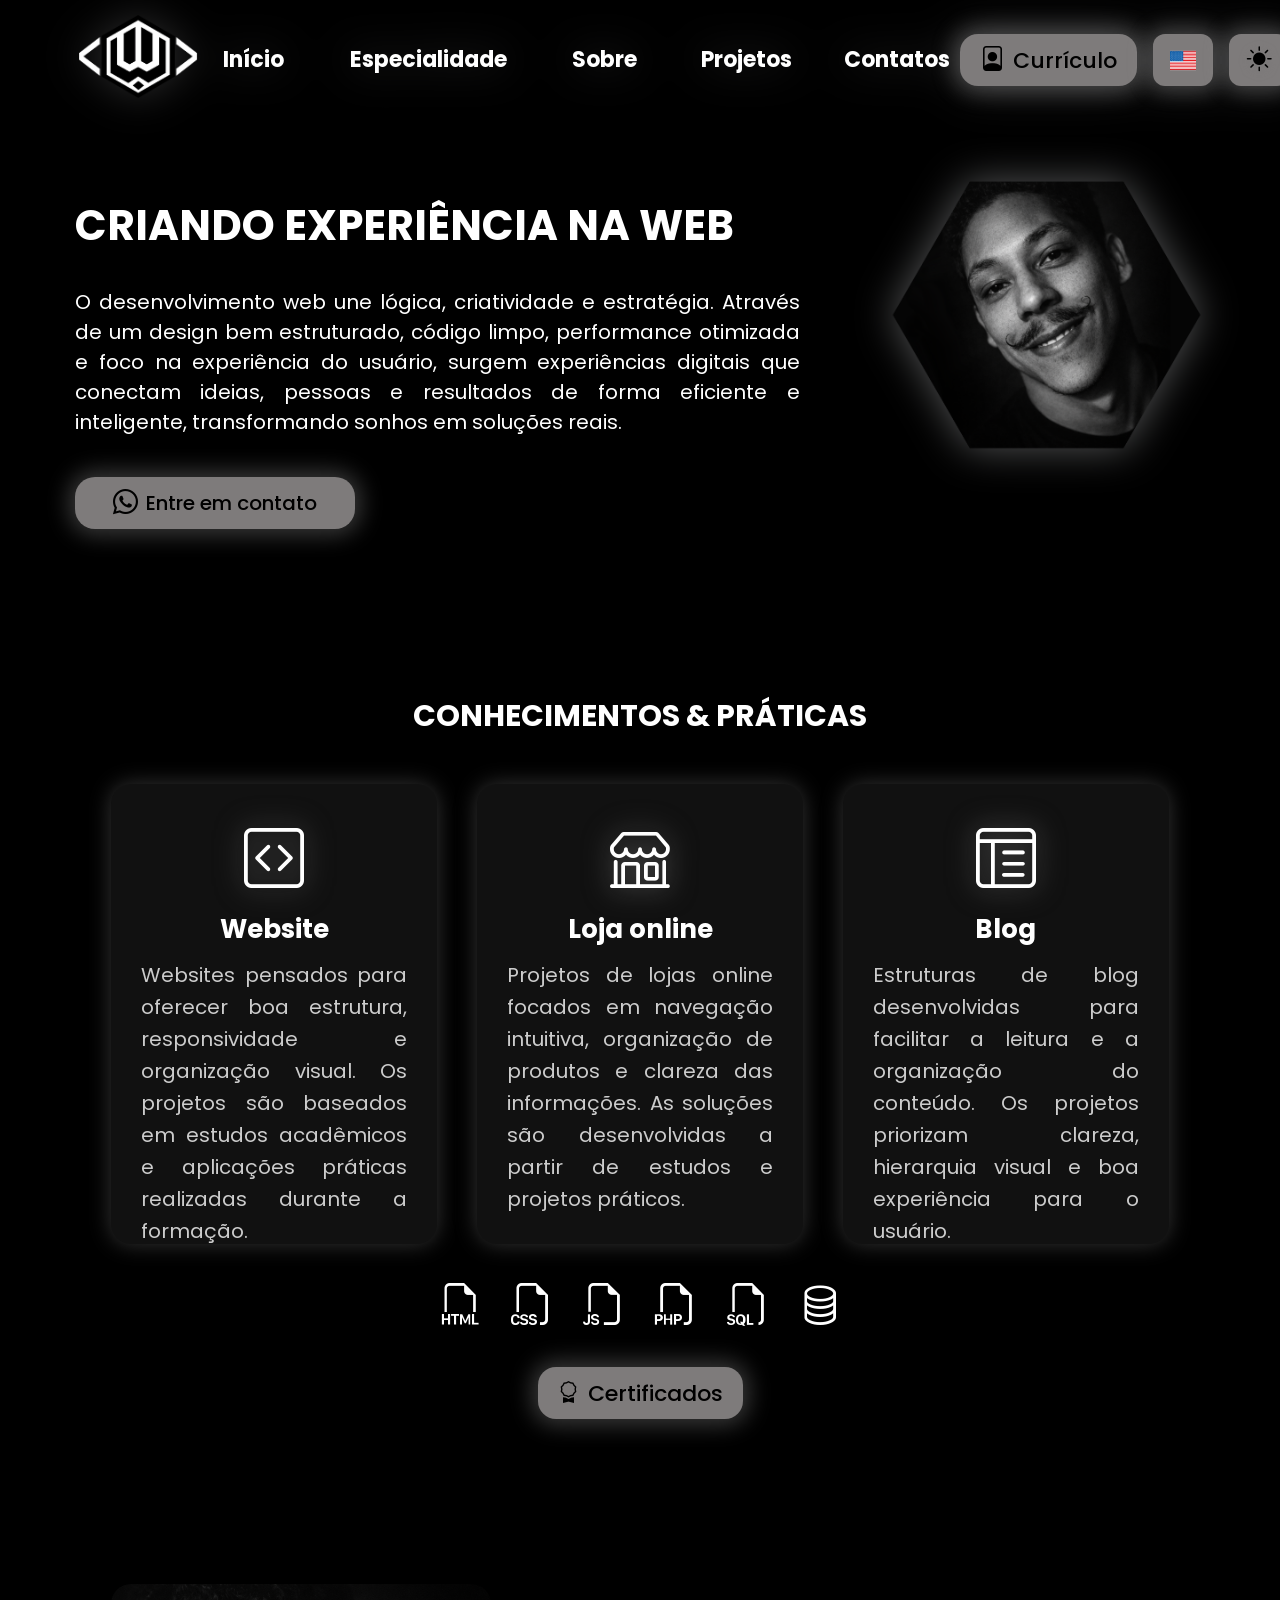
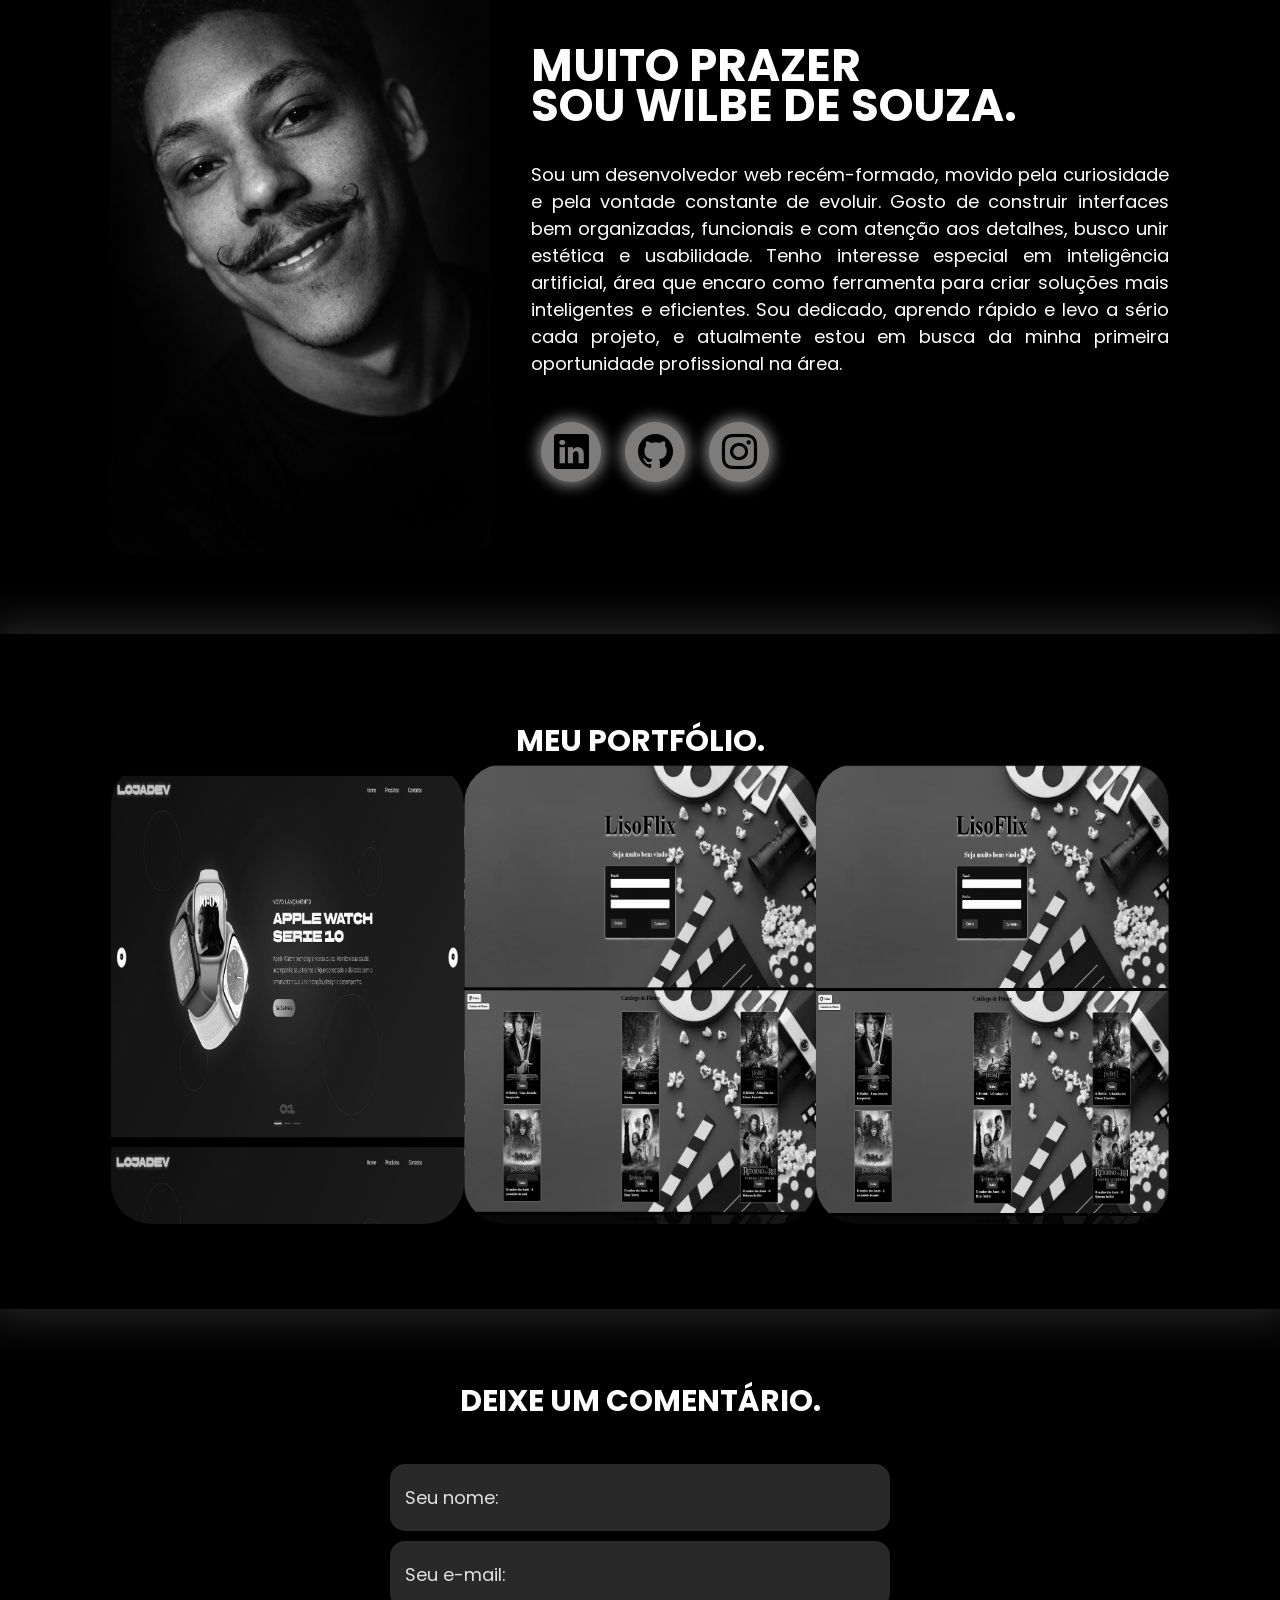
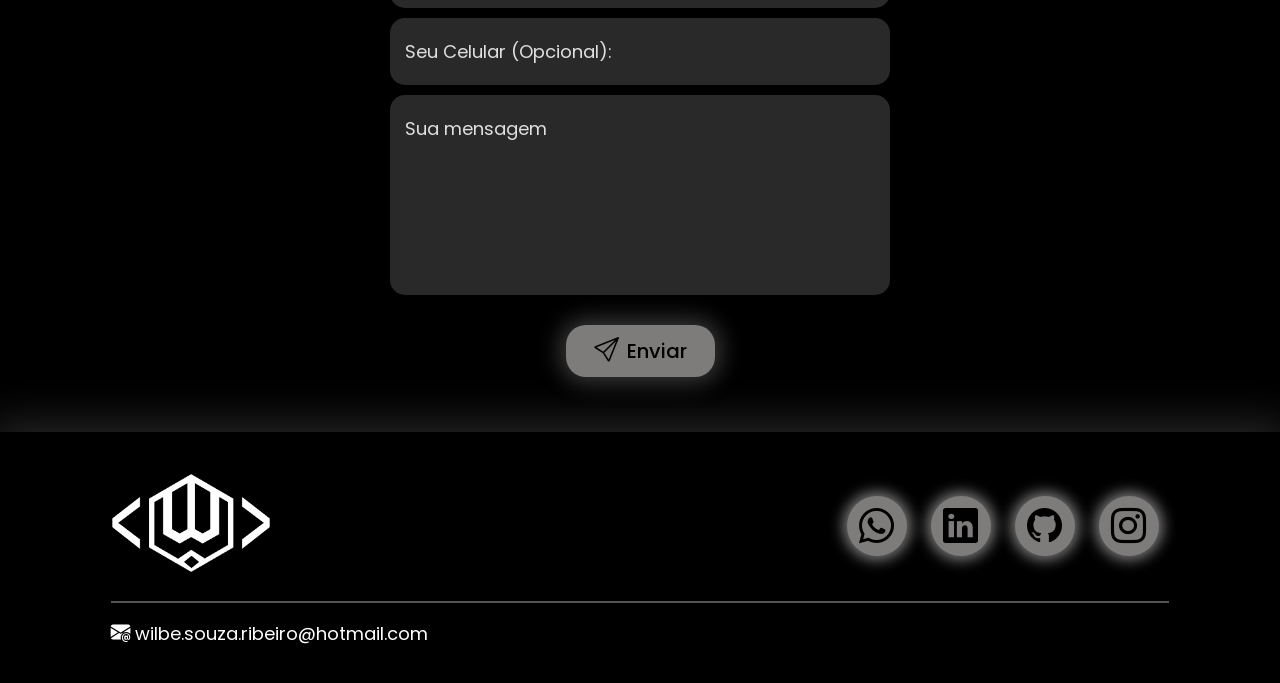
==== commit ace67f23: "tradução-certificado-curriculo hoje deixei o header das paginas padrao, e foquei na tradução das pag" ====
--- a/index.html
+++ b/index.html
@@ -5,6 +5,7 @@
     <meta charset="UTF-8">
     <meta name="viewport" content="width=device-width, initial-scale=1.0">
     <link rel="stylesheet" href="style.css">
+    <link rel="stylesheet" href="certificados.css">
 
     <link rel="preconnect" href="https://fonts.googleapis.com">
     <link rel="preconnect" href="https://fonts.gstatic.com" crossorigin>
@@ -53,17 +54,10 @@
                     <span data-i18n="menu.cv">Currículo</span>
                 </a>
 
-                <div class="lang-selector">
-                    <button id="lang-toggle" class="btn-idioma" type="button">
-                        <img src="img/Icons-BR.png" id="current-flag">
-                        <i class="bi bi-caret-down-fill"></i>
-                    </button>
-
-                    <ul class="lang-menu">
-                        <li data-lang="pt"><img src="img/Icons-BR.png"> <span data-i18n="lang.pt">Português</span></li>
-                        <li data-lang="en"><img src="img/Icons-EUA.png"> <span data-i18n="lang.en">English</span></li>
-                    </ul>
-                </div>
+                <button id="lang-toggle" class="btn-idioma" type="button" aria-label="Alternar idioma">
+                    <img src="img/Icons-EUA.png" id="current-flag">
+                </button>
+
                 <button id="theme-toggle" class="btn-idioma" type="button" aria-label="Alternar tema">
                     <i class="bi bi-moon-fill"></i>
                 </button>
@@ -109,12 +103,11 @@
                     CONHECIMENTOS <span>&</span> PRÁTICAS
                 </h2>
 
-                <!-- LINHA 1 – CARDS -->
                 <div class="flex">
                     <div class="especialidades-box">
                         <i class="bi bi-code-square"></i>
-                        <h3 data-i18n="skills.website.title">Website</h3>
-                        <p data-i18n="skills.website.text">Websites pensados para oferecer boa estrutura, responsividade
+                        <h3 data-i18n="skills.web.title">Website</h3>
+                        <p data-i18n="skills.web.text">Websites pensados para oferecer boa estrutura, responsividade
                             e organização visual. Os
                             projetos são baseados em estudos acadêmicos e aplicações práticas realizadas durante a
                             formação.</p>
@@ -138,7 +131,6 @@
                     </div>
                 </div>
 
-                <!-- LINHA 2 – ÍCONES -->
                 <div class="skills-icons">
                     <i class="bi bi-filetype-html"></i>
                     <i class="bi bi-filetype-css"></i>
@@ -148,7 +140,6 @@
                     <i class="bi bi-database"></i>
                 </div>
 
-                <!-- LINHA 3 – BOTÃO -->
                 <div class="certificados-btn">
                     <a href="certificados.html" class="btn-curriculo">
                         <i class="bi bi-award"></i>
--- a/style.css
+++ b/style.css
@@ -112,7 +112,6 @@
     box-shadow: 0 0 22px 6px rgba(160, 160, 160, 0.35);
 }
 
-
 .btn-contato .btn-cta:hover {
     background-color: #ffffff;
     color: #000;
@@ -180,10 +179,7 @@
     /* fundo preto */
 }
 
-
 /*ESTILO DO CABEÇALHO*/
-
-
 @media (min-width: 769px) {
     header nav ul li a {
         font-size: 22px;
@@ -304,11 +300,9 @@
     width: 70%;
 }
 
-
 body:not(.light) .menu-desktop a {
     color: #ffffff;
 }
-
 
 body.light .menu-desktop a {
     color: #000000;
@@ -331,36 +325,31 @@
     color: #ffffff;
 }
 
-
-
 /*BOTAO-CURRICULO*/
-.btn-curriculo {
-
-    height: 52px;
-    /* mantém a altura */
-    min-width: 170px;
-    /* remove largura mínima */
+.btn-curriculo {  height: 52px;
     width: auto;
-    /* deixa o texto definir a largura */
     padding-inline: 20px;
-    /* ↓ diminui os lados */
 
     display: inline-flex;
     align-items: center;
     justify-content: center;
     gap: 8px;
 
+    font-size: 22px;
+    font-weight: 500;
+
+    background-color: #7e7b7b;
+    color: #000;
+
+    text-decoration: none;
+
     border-radius: 18px;
-    background-color: #7e7b7b;
-    color: #000000;
-    text-decoration: none;
-
-    font-size: 20px;
-    font-weight: 500;
-
-
-    /* mantém tudo */
-    transition: background-color 0.6s ease, transform 0.6s ease, box-shadow 0.6s ease;
+    border: none;
+    cursor: pointer;
+
+    transition: background-color 0.6s ease,
+        transform 0.6s ease,
+        box-shadow 0.6s ease;
 
     box-shadow: 0 0 22px 6px rgba(160, 160, 160, 0.35);
 }
@@ -372,60 +361,97 @@
 }
 
 /*AREA PARA VISUALIZAR CURRICULO*/
-
 .pagina-curriculo {
     height: 100vh;
-    padding: 40px 4%;
+    padding: 0; /* remove o 4% lateral */
     display: flex;
     flex-direction: column;
-    color: #fff;
+    color: var(--text-color);
     user-select: none;
 }
 
+
+
 .acoes-curriculo {
+  width: 100vw;
+    margin-left: calc(-50vw + 50%);
+    height: 120px;      /* mesma altura do header */
+    padding: 0 4%;      /* remove o padding vertical */
+
+    display: flex;
+    align-items: center;
+    justify-content: center;
+
     position: relative;
-    justify-content: flex-start;
-    /* ou center */
-    display: flex;
-    justify-content: center;
-    align-items: center;
+
+    transition: background-color 0.5s ease, color 0.5s ease;
 }
 
 
 .acoes-curriculo .btn-curriculo {
     position: absolute;
-    left: 0;
+    left: 6%;
     top: 50%;
     margin-top: -26px;
-    /* metade da altura do botão (52px) */
     font-size: 22px;
-
 }
 
 .acoes-curriculo h1 {
     font-size: 45px;
     margin: 0;
     text-align: center;
+    
+    transform: translateY(15px);
+    animation: surgirTitulo 0.8s ease forwards;
+    animation-delay: 0.2s;
+}
+
+@keyframes surgirTitulo {
+    to {
+        opacity: 1;
+        transform: translateY(0);
+    }
 }
 
 .btn-curriculo,
 .btn-curriculo i {
     font-size: 22px;
 }
+
+/* FUNDO PRETO → TOPO BRANCO */
+body:not(.light) .acoes-curriculo {
+    background-color: #ffffff;
+    color: #000000;
+}
+
+/* FUNDO BRANCO → TOPO PRETO */
+body.light .acoes-curriculo {
+    background-color: #000000;
+    color: #ffffff;
+}
+
+/* H1 herda corretamente */
+.acoes-curriculo h1 {
+    color: inherit;
+}
+
 
 /* PDF */
 .pdf-container {
     flex: 1;
     width: 70%;
-    margin: 0 auto 20px;
-    border-radius: 40px;
-    box-shadow: 0 0 40px rgba(255, 255, 255, 0.233);
+    margin: 30px auto 40px;
+    padding: 20px;
+    border-radius: 24px;
+    background: var(--card-bg, #ffffff);
+    box-shadow: 0 15px 40px rgba(0, 0, 0, 0.12);
+    transition: 0.3s ease;
 }
 
 .pdf-container iframe {
     width: 100%;
     height: 100%;
-    border-radius: 30px;
+    border-radius: 16px;
     border: none;
 }
 
@@ -473,8 +499,16 @@
     }
 }
 
+body.light .pdf-container {
+    box-shadow: 0 15px 40px rgba(0, 0, 0, 0.12);
+}
+
+body:not(.light) .pdf-container {
+    background: #1e1e1e;
+    box-shadow: 0 15px 50px rgba(0, 0, 0, 0.6);
+}
+
 /*TRADUÇÃO*/
-
 .btn-idioma {
     height: 52px;
     width: 60px;
@@ -573,13 +607,10 @@
 }
 
 /*ESTILO DAS ESPECIALIDADES*/
-.especialidades .especialidades-box {
-    background-color: var(--card-bg);
-}
-
 section.especialidades {
     padding: 85px 4%;
     margin-top: 80px;
+
 }
 
 section.especialidades .flex {
@@ -609,7 +640,10 @@
     flex: 1 1 320px;
     font-size: 20px;
 
-    /* SOMBRA BASE – uniforme */
+    height: 460px;
+    /* 🔥 AGORA FIXO DE VERDADE */
+    justify-content: space-between;
+
     box-shadow: 0 0 22px rgba(150, 150, 150, 0.35);
 }
 
@@ -638,7 +672,10 @@
     color: var(--text-muted);
     line-height: 1.6;
     text-align: justify;
-}
+    flex-grow: 1;
+    /* 🔥 faz ocupar espaço igual */
+}
+
 
 /*ESTILO DO ICONES*/
 .skills-icons {
@@ -666,9 +703,7 @@
     margin-top: 20px;
 }
 
-
 /*ESTILO DO SOBRE*/
-
 section.sobre {
     padding: 80px 4%;
 }
@@ -745,7 +780,6 @@
 }
 
 /*ESTILO DO PORTIFOLIO*/
-
 section.portifolio {
     padding: 85px 4%;
     box-shadow: var(--section-shadow);
@@ -838,7 +872,6 @@
 }
 
 /*ESTILO DO FORMULARIO*/
-
 section.formulario {
     padding: 70px 4% 30px;
 }
@@ -878,8 +911,13 @@
 }
 
 form .btn-contato button {
-    width: 30%;
-}
+    width: auto;
+}
+form .btn-contato .btn-cta {
+    width: auto;
+    padding-inline: 28px;
+}
+
 
 .lista-comentarios {
     margin-top: 25px;
@@ -907,9 +945,7 @@
     line-height: 1.4;
 }
 
-/*BOTAO DO FORMULARIO ENVIAR*/
-/* ===== MODAL SUCESSO ===== */
-
+/*MODAL SUCESSO*/
 .sucesso-modal {
     position: fixed;
     inset: 0;
@@ -955,9 +991,7 @@
     color: #000000;
 }
 
-
 /* ESTILO DO RODAPÉ*/
-
 footer {
     padding: 20px 4%;
     box-shadow: var(--section-shadow);
@@ -998,48 +1032,13 @@
     filter: drop-shadow(0 0 8px rgba(60, 60, 60, 0.95));
 }
 
-
 /*ITENS DE MENU*/
-
-.lang-menu li {
-    padding: 8px 14px;
-    cursor: pointer;
-    color: #fff;
-
-    display: flex;
-    align-items: center;
-    gap: 10px;
-    border-radius: 20px;
-}
-
 .lang-menu li img {
     width: 20px;
 }
 
 .lang-menu li:hover {
     background: #222;
-}
-
-/*DROPDOWN do botão IDIOMA*/
-.lang-selector {
-    position: relative;
-    z-index: 999;
-}
-
-.lang-menu {
-    position: absolute;
-    top: calc(100% + 8px);
-    right: 0;
-    background: #111;
-    border-radius: 20px;
-    min-width: 160px;
-    display: none;
-    flex-direction: column;
-    z-index: 1000;
-}
-
-.lang-selector.active .lang-menu {
-    display: flex;
 }
 
 header .btn-contato {
@@ -1052,7 +1051,6 @@
 header,
 header .interface {
     overflow: visible;
-
 }
 
 /* CONTROLE DE TAMANHO DA FONTE */
--- a/certificados.css
+++ b/certificados.css
@@ -0,0 +1,296 @@
+* {
+    margin: 0;
+    padding: 0;
+    box-sizing: border-box;
+    font-family: "Poppins", sans-serif;
+}
+
+body {
+    background: var(--bg-color);
+    color: var(--text-color);
+}
+
+.pagina-certificado {
+    padding: 160px 6% 40px;
+}
+
+.pagina-certificado h1 {
+    text-align: center;
+    font-size: 42px;
+    margin-bottom: 40px;
+}
+
+.topo-certificado {
+    position: fixed;
+    top: 0;
+    left: 0;
+    width: 100%;
+
+    height: 120px;
+    padding: 0 6%;
+
+    display: flex;
+    align-items: center;
+    justify-content: flex-start;
+
+    background-color: var(--header-bg);
+    z-index: 999;
+
+    transition: background-color 0.5s ease, box-shadow 0.5s ease;
+}
+
+
+/* botão à esquerda */
+.topo-certificado .btn-certificado {
+    position: relative;
+}
+
+/* h1 centralizado de verdade */
+.topo-certificado h1 {
+    color: var(--text-color);
+    transition: color 0.5s ease;
+
+    position: absolute;
+    left: 50%;
+    transform: translateX(-50%);
+    margin: 0;
+}
+
+/*CABEÇALHO EFEITO SHRINK*/
+.topo-certificado.shrink {
+    background-color: #ffffff;
+}
+
+body.light .topo-certificado.shrink {
+    background-color: #000000;
+}
+
+/* QUANDO SCROLLA (modo dark) */
+body:not(.light) .topo-certificado.shrink h1 {
+    color: #000000;
+}
+
+/* QUANDO SCROLLA (modo light) */
+body.light .topo-certificado.shrink h1 {
+    color: #ffffff;
+}
+
+/* BOTÃO VOLTAR */
+.btn-certificado {
+    height: 52px;
+    width: auto;
+    padding-inline: 20px;
+
+    display: inline-flex;
+    align-items: center;
+    justify-content: center;
+    gap: 8px;
+
+    font-size: 22px;
+    font-weight: 500;
+
+    background-color: #7e7b7b;
+    color: #000;
+
+    text-decoration: none;
+
+    border-radius: 18px;
+    border: none;
+    cursor: pointer;
+
+    transition: background-color 0.6s ease,
+        transform 0.6s ease,
+        box-shadow 0.6s ease;
+
+    box-shadow: 0 0 22px 6px rgba(160, 160, 160, 0.35);
+}
+
+/* HOVER – IGUAL AO RESTO */
+.btn-certificado:hover {
+    transform: scale(1.08);
+    background-color: #ffffff;
+    box-shadow: 0 0 40px 10px rgba(180, 180, 180, 0.55);
+}
+
+/* GALERIA */
+.galeria-certificado {
+    display: grid;
+    grid-template-columns: repeat(3, 1fr);
+    gap: 25px;
+}
+
+/* CARD */
+.card-certificado {
+    background: var(--card-bg);
+    border-radius: 20px;
+    overflow: hidden;
+    cursor: pointer;
+    transition: 0.3s;
+}
+
+.card-certificado img {
+    width: 100%;
+    height: auto;
+    object-fit: cover;
+    filter: grayscale(100%);
+    transition: 0.3s;
+    display: block;
+
+    -webkit-user-drag: none;
+}
+
+.card-certificado:hover {
+    transform: scale(1.05);
+}
+
+.card-certificado:hover img {
+    filter: grayscale(0%);
+}
+
+/* MODAL */
+.modal-certificado {
+    position: fixed;
+    inset: 0;
+    background: rgba(0, 0, 0, 0.9);
+
+    display: none;
+    align-items: center;
+    justify-content: center;
+
+    overflow: hidden;
+    z-index: 999;
+}
+
+/* FECHAR */
+.fechar {
+    position: absolute;
+    top: 30px;
+    right: 40px;
+    font-size: 50px;
+    cursor: pointer;
+    color: #fff;
+}
+
+@media (max-width: 800px) {
+    .galeria-certificados {
+        grid-template-columns: repeat(2, 1fr);
+    }
+}
+
+@media (max-width: 400px) {
+    .galeria-certificados {
+        grid-template-columns: 1fr;
+    }
+}
+
+@media (max-width: 768px) {
+    .page {
+        max-width: 95vw;
+        max-height: 70vh;
+    }
+}
+
+.nome-certificado {
+    padding: 12px;
+    text-align: center;
+    font-size: 20px;
+    font-weight: 500;
+
+    background: transparent;
+    color: var(--text-color);
+
+    transition: 0.4s ease;
+}
+
+
+.card-certificado:hover .nome-certificado {
+    background: #ffffff;
+    color: #000000;
+    letter-spacing: 0.9px;
+}
+body.light .card-certificado:hover .nome-certificado {
+    background: #000000;
+    color: #ffffff;
+}
+
+
+/* CONTAINER CENTRALIZADO */
+
+.book {
+    width: 100%;
+    height: 100%;
+    display: flex;
+    align-items: center;
+    justify-content: center;
+}
+
+.page {
+    position: relative;
+    width: 90vw;
+    max-width: 1100px;
+    max-height: 90vh;
+    aspect-ratio: 2 / 3;
+    cursor: pointer;
+
+    transform-style: preserve-3d;
+    transition: transform 1s cubic-bezier(.45, 0, .2, 1);
+
+   box-shadow: 0 20px 50px rgba(0, 0, 0, 0.4);
+
+    user-select: none;
+    caret-color: transparent;
+}
+
+.page.virada {
+    transform: rotateY(180deg);
+}
+
+.page.virada #modalImgBack {
+    opacity: 1;
+}
+
+.page img {
+    position: absolute;
+    inset: 0;
+    width: 100%;
+    height: 100%;
+    object-fit: contain;
+
+    background: transparent;
+    border-radius: 16px;
+
+    backface-visibility: hidden;
+    user-select: none;
+    pointer-events: none;
+}
+
+.page,
+.page img {
+    outline: none;
+    user-select: none;
+}
+
+/* VERSO */
+#modalImgFront {
+    transform: rotateY(0deg);
+}
+
+#modalImgBack {
+    transform: rotateY(180deg);
+}
+
+.page.virada {
+    transform: rotateY(180deg);
+}
+
+@media (max-width: 600px) {
+    .acoes-certificado {
+        flex-direction: column;
+        gap: 20px;
+    }
+
+    .acoes-certificado .btn-certificado {
+        position: static;
+        transform: none;
+    }
+}
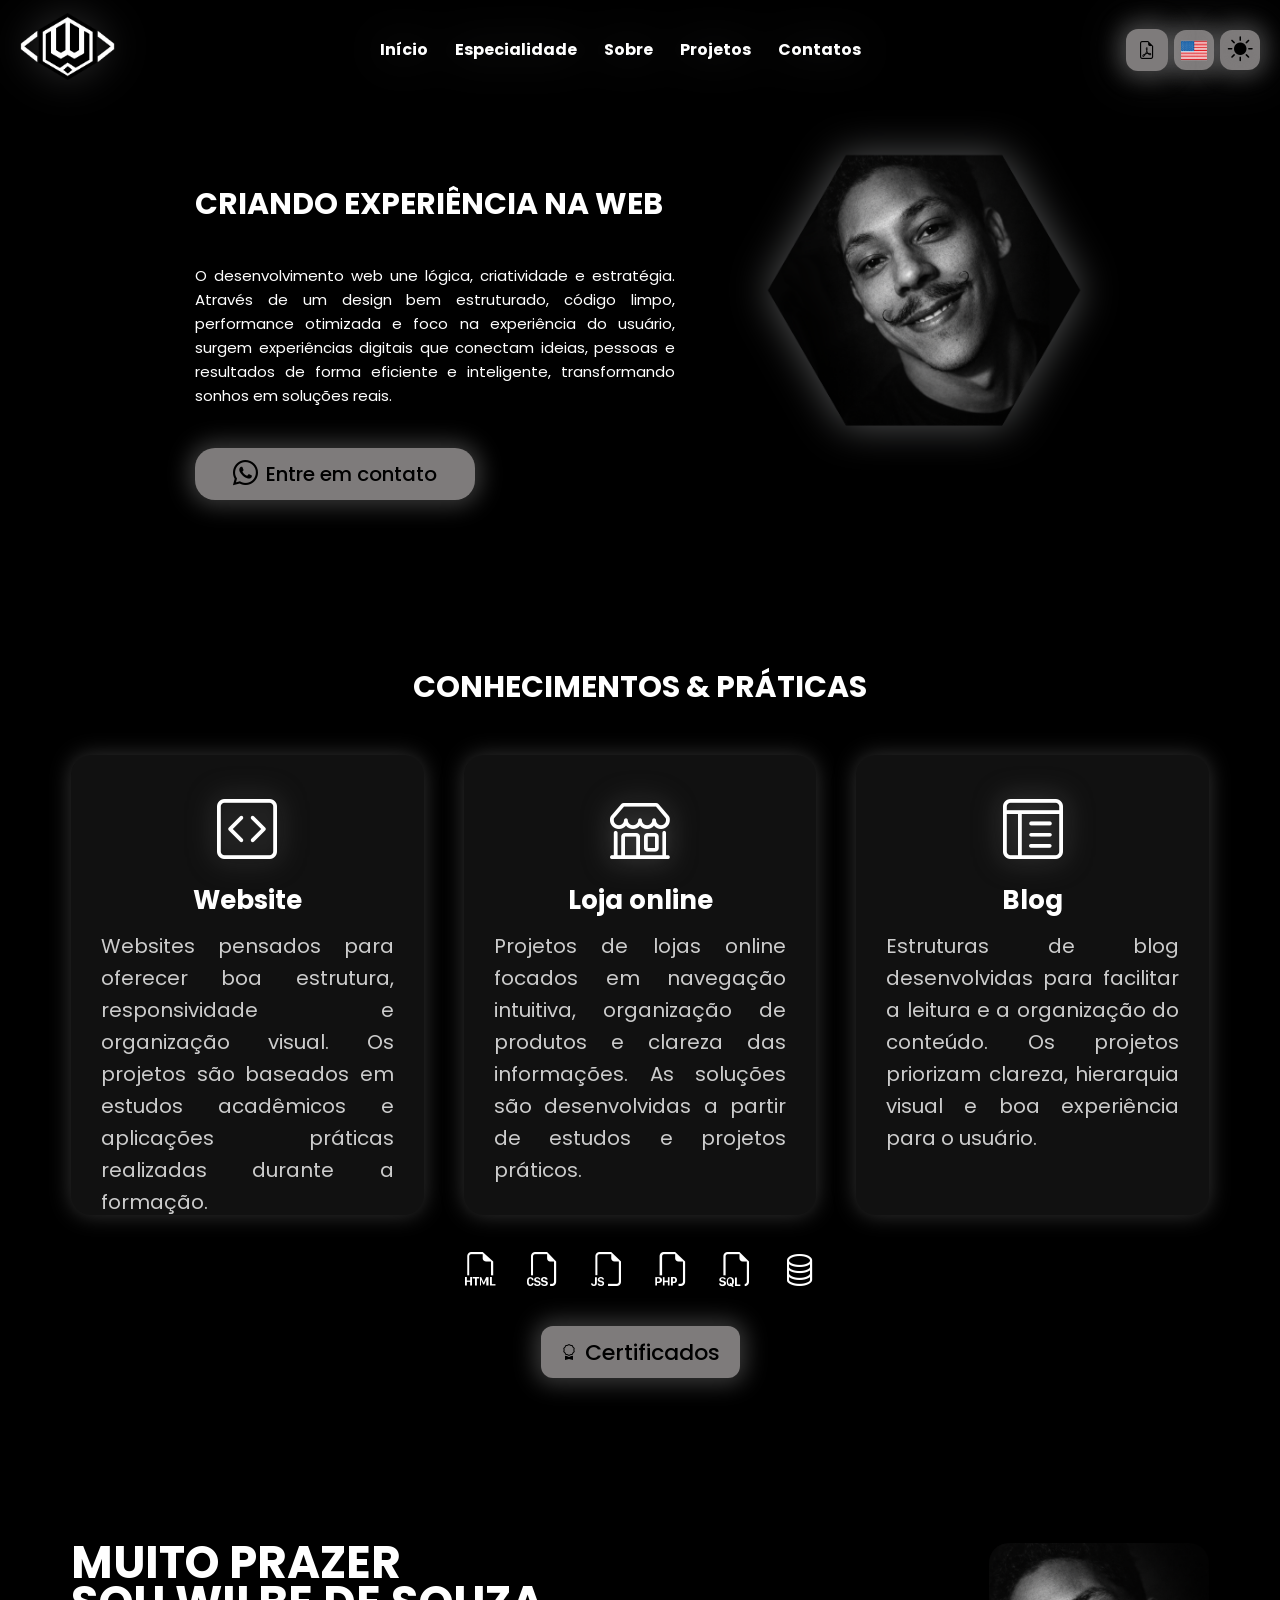
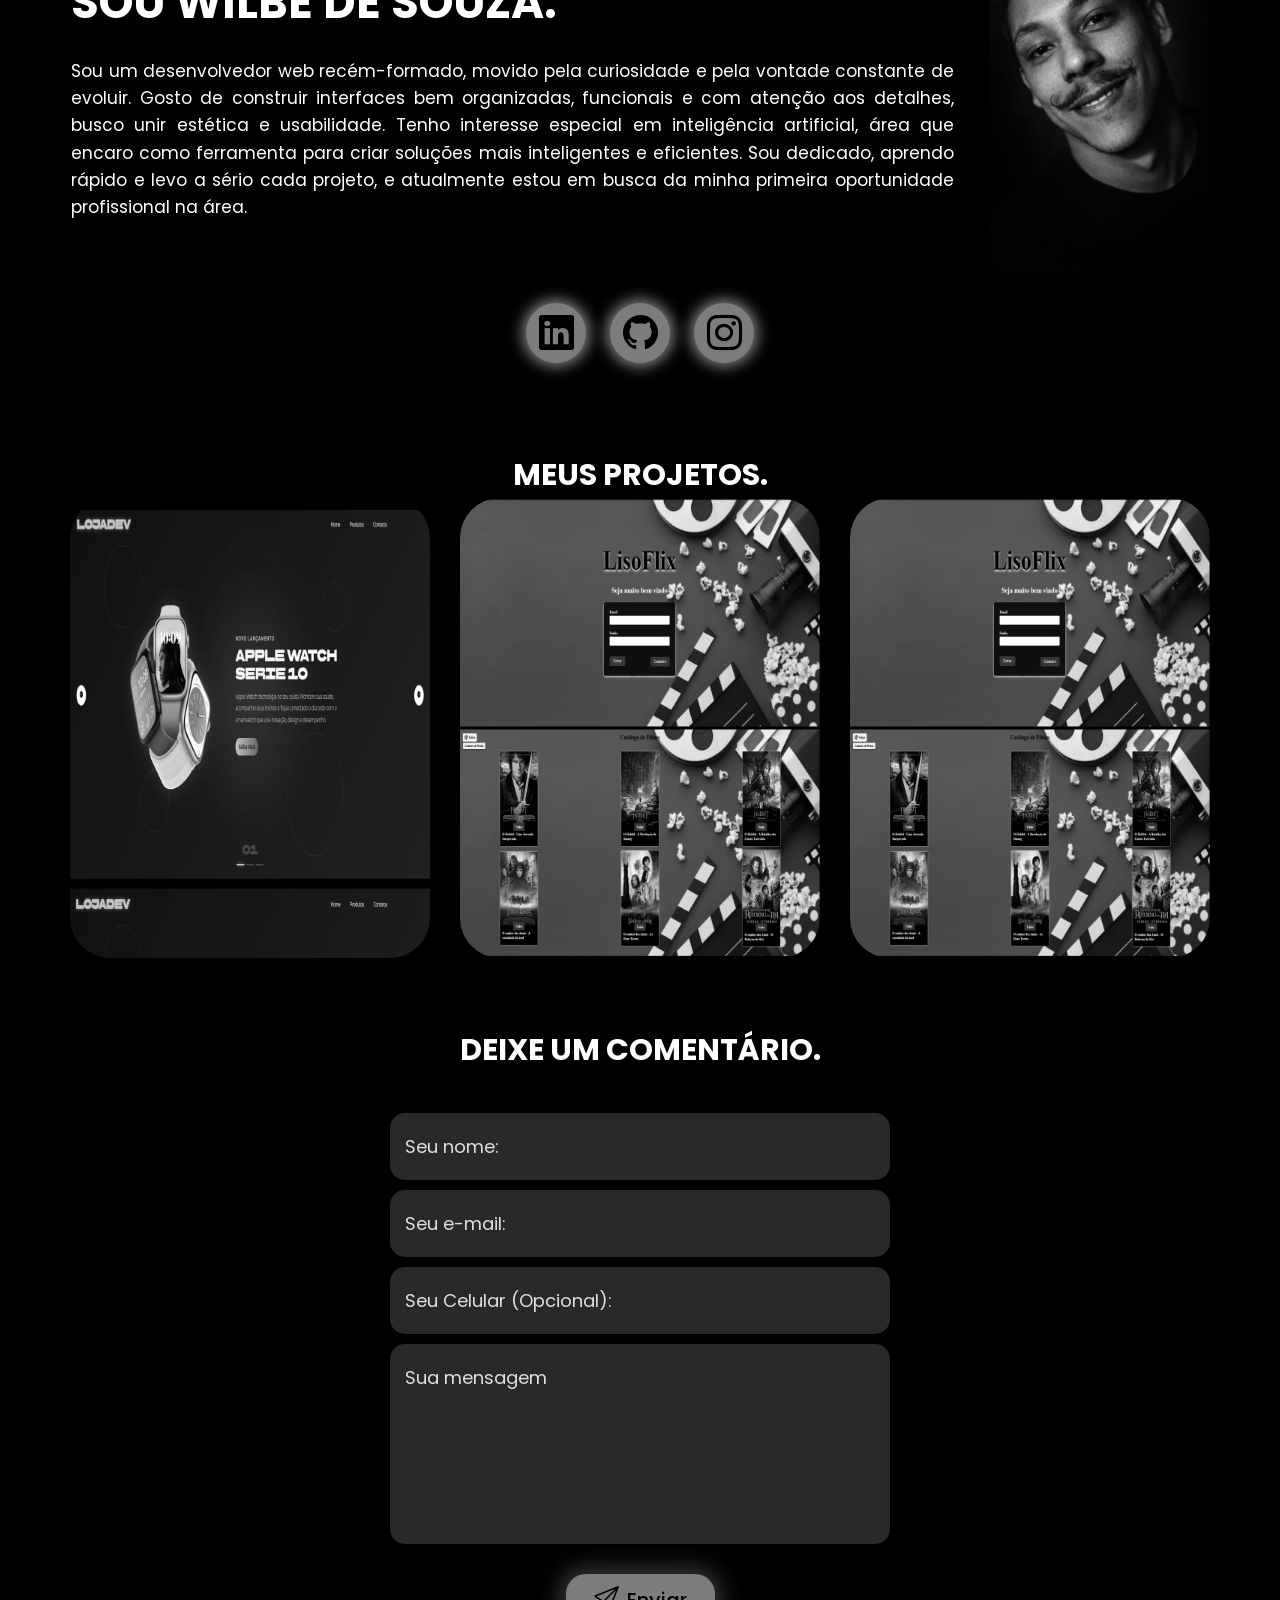
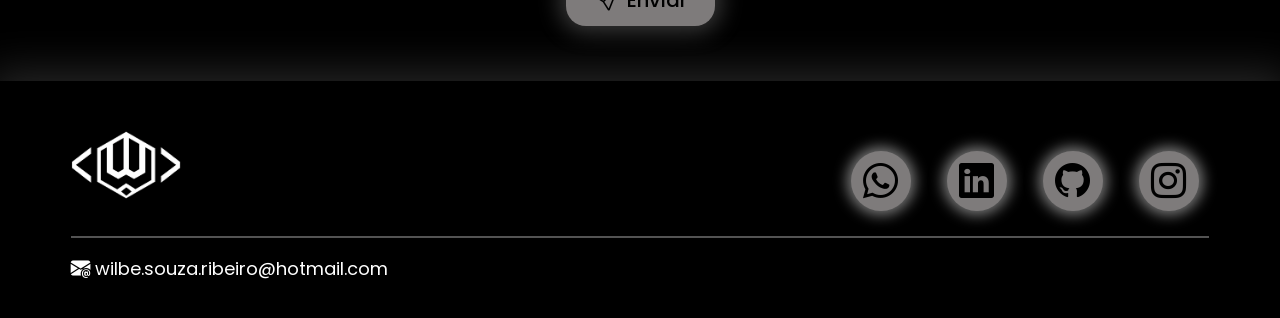
==== commit a73da62c: "responsividade tablet/mobile depois de quase 1 mes sem da commit, voltei com quase tudo feito no tla" ====
--- a/index.html
+++ b/index.html
@@ -49,7 +49,7 @@
                 </a>
 
                 <!-- CURRÍCULO MOBILE -->
-                <a href="assets/pdf/Wilbe-souza.pdf" class="btn-curriculo curriculo-mobile" target="_blank">
+                <a href="curriculo.pdf" class="btn-curriculo curriculo-mobile" id="cv-mobile" target="_blank">
                     <i class="bi bi-file-earmark-pdf"></i>
                     <span data-i18n="menu.cv">Currículo</span>
                 </a>
@@ -61,9 +61,25 @@
                 <button id="theme-toggle" class="btn-idioma" type="button" aria-label="Alternar tema">
                     <i class="bi bi-moon-fill"></i>
                 </button>
-
-            </div>
+                <!--Criando menu mobile-->
+                <button class="btn-menu-mobile" id="btn-menu-mobile">
+                    <i class="bi bi-list"></i>
+                </button>
+
+                <div class="menu-lateral" id="menu-lateral">
+                    <div class="menu-header">
+                        <button id="fechar-menu">
+                            <i class="bi bi-x-lg"></i>
+                        </button>
+                    </div>
+                    <nav class="menu-mobile-content"></nav>
+                </div>
+
+                <div class="menu-overlay" id="menu-overlay"></div>
+            </div>
+
         </div>
+
     </header>
 
     <main>
@@ -192,7 +208,7 @@
 
         <section class="portifolio" id="projetos">
             <div class="interface">
-                <h2 class="titulo" data-i18n="portfolio.title">MEU PORTIFÓLIO.</h2>
+                <h2 class="titulo" data-i18n="portfolio.title">MEUS PROJETOS.</h2>
 
                 <div class="flex">
                     <div class="img-port" style="background-image: url(img/portifolio1.jpg);">
@@ -283,6 +299,7 @@
             COMENTÁRIO ENVIADO COM SUCESSO
         </div>
     </div>
+    
 </body>
 
 </html>
--- a/style.css
+++ b/style.css
@@ -71,7 +71,6 @@
 section {
     width: 100%;
     scroll-margin-top: 120px;
-    /* altura do header */
 }
 
 .flex {
@@ -188,7 +187,6 @@
 
 main {
     padding-top: 120px;
-    /* mesma altura do header */
 }
 
 header {
@@ -234,7 +232,7 @@
     display: flex;
     align-items: center;
     gap: 32px;
-    /* espaço ENTRE os itens */
+
 }
 
 header nav ul li {
@@ -248,7 +246,7 @@
     display: flex;
     justify-content: center;
     gap: 28px;
-    /* espaçamento uniforme */
+
 }
 
 .menu-desktop a {
@@ -273,7 +271,6 @@
     caret-color: transparent;
 
     transition: color 0.8s ease;
-    /* mais lento e elegante */
 }
 
 .menu-desktop a::after {
@@ -326,7 +323,8 @@
 }
 
 /*BOTAO-CURRICULO*/
-.btn-curriculo {  height: 52px;
+.btn-curriculo {
+    height: 52px;
     width: auto;
     padding-inline: 20px;
 
@@ -343,7 +341,7 @@
 
     text-decoration: none;
 
-    border-radius: 18px;
+    border-radius: 12px;
     border: none;
     cursor: pointer;
 
@@ -363,7 +361,8 @@
 /*AREA PARA VISUALIZAR CURRICULO*/
 .pagina-curriculo {
     height: 100vh;
-    padding: 0; /* remove o 4% lateral */
+    padding: 0;
+    /* remove o 4% lateral */
     display: flex;
     flex-direction: column;
     color: var(--text-color);
@@ -373,10 +372,12 @@
 
 
 .acoes-curriculo {
-  width: 100vw;
+    width: 100vw;
     margin-left: calc(-50vw + 50%);
-    height: 120px;      /* mesma altura do header */
-    padding: 0 4%;      /* remove o padding vertical */
+    height: 120px;
+    /* mesma altura do header */
+    padding: 0 4%;
+    /* remove o padding vertical */
 
     display: flex;
     align-items: center;
@@ -400,7 +401,7 @@
     font-size: 45px;
     margin: 0;
     text-align: center;
-    
+
     transform: translateY(15px);
     animation: surgirTitulo 0.8s ease forwards;
     animation-delay: 0.2s;
@@ -581,7 +582,7 @@
     color: var(--text-color);
     margin: 40px 0px;
     font-size: 20px;
-    text-align: justify;
+    text-align: justifycenter;
     text-justify: inter-word;
 }
 
@@ -598,11 +599,11 @@
 
 @keyframes flutuar {
     0% {
-        top: 0;
+        transform: translateY(0);
     }
 
     100% {
-        top: 30px;
+        transform: translateY(20px);
     }
 }
 
@@ -688,7 +689,7 @@
 }
 
 .skills-icons i {
-    font-size: 42px;
+    font-size: 34px;
     color: var(--text-color);
     /* ✅ segue o tema */
 }
@@ -707,6 +708,7 @@
 section.sobre {
     padding: 80px 4%;
 }
+
 
 section.sobre .flex {
     display: flex;
@@ -779,14 +781,13 @@
 
 }
 
-/*ESTILO DO PORTIFOLIO*/
-section.portifolio {
-    padding: 85px 4%;
-    box-shadow: var(--section-shadow);
-}
+/*-------------MEUS PROJETOS--------------*/
 
 section.portifolio .flex {
-    justify-content: space-around;
+    display: flex;
+    justify-content: center;
+    gap: 30px;
+    flex-wrap: wrap;
 }
 
 .img-port {
@@ -794,12 +795,11 @@
     height: 460px;
     background-size: cover;
     background-position: 100% 0%;
-    transition: 5s;
+    transition: background-position 5s ease, filter .5s ease;
     border-radius: 40px;
     cursor: pointer;
     position: relative;
     filter: grayscale(100%);
-
 }
 
 .img-port:hover {
@@ -866,7 +866,7 @@
     }
 }
 
-.overlay:hover {
+.img-port:hover .overlay {
     opacity: 1;
 
 }
@@ -913,6 +913,7 @@
 form .btn-contato button {
     width: auto;
 }
+
 form .btn-contato .btn-cta {
     width: auto;
     padding-inline: 28px;
@@ -1053,28 +1054,706 @@
     overflow: visible;
 }
 
-/* CONTROLE DE TAMANHO DA FONTE */
-.font-controls {
-    display: flex;
-    gap: 8px;
-}
-
-.font-controls button {
-    height: 52px;
-    min-width: 52px;
-    border-radius: 12px;
-    border: none;
-    cursor: pointer;
-
-    background-color: #7e7b7b;
-    color: #000;
-    font-size: 20px;
-    font-weight: 600;
-
-    transition: 0.2s ease;
-}
-
-.font-controls button:hover {
-    background-color: #ffffff;
-    transform: scale(1.15);
+/*Macbook/notebook, resolução 1280x800*/
+@media (min-width: 1281px) and (max-width: 1366px) {
+    section.portifolio .flex {
+        justify-content: center;
+        gap: 25px;
+    }
+
+    .img-port {
+        width: 300px;
+        height: 420px;
+    }
+
+    header>.interface {
+        padding-left: 20px;
+        padding-right: 70px;
+    }
+
+    .logo {
+        margin-left: 0;
+    }
+
+    header .btn-contato {
+        margin-right: 0;
+    }
+
+}
+
+/*ESPAÇAMENTO REAL ENTRE PROJETOS*/
+@media (min-width: 1281px) {
+
+    section.portifolio .flex {
+        display: flex;
+        flex-wrap: nowrap;
+        /* 🔥 impede quebrar */
+        justify-content: center;
+        gap: 30px;
+    }
+
+    .img-port {
+        flex: 0 0 360px;
+        /* 🔥 largura fixa real */
+    }
+}
+
+/*TABLET/IPAD resolução 768x1024*/
+/*------PARTE "Criando experiencia"----------*/
+@media (min-width: 768px) and (max-width: 1280px) {
+
+    header {
+        height: 100px;
+        padding: 0;
+        /* 🔥 remove padding lateral do header */
+    }
+
+    main {
+        padding-top: 100px;
+    }
+
+    .logo img {
+        width: 95px;
+    }
+
+    header nav ul {
+        gap: 15px;
+    }
+
+    .menu-desktop {
+        flex: 0;
+    }
+
+    .menu-desktop a {
+        font-size: 16px;
+        min-width: auto;
+        padding: 0 6px;
+        height: 36px;
+        line-height: 36px;
+    }
+
+    header .btn-contato {
+        gap: 8px;
+        flex-shrink: 0;
+    }
+
+    /* agrupa tudo mais compacto */
+    header>.interface {
+        width: 100%;
+        max-width: 100%;
+        margin: 0;
+        padding-left: 20px;
+        padding-right: 20px;
+        justify-content: space-between;
+    }
+
+    header .btn-contato {
+        gap: 6px;
+    }
+
+    /* botão currículo vira só ícone */
+    .btn-curriculo i {
+        font-size: 16px;
+    }
+
+    /* idioma e tema mais compactos */
+    .btn-idioma {
+        width: 40px;
+        height: 40px;
+    }
+
+    /*-----------TOPO SITE-----------*/
+    .topo-do-site .flex {
+        gap: 25px;
+        align-items: center;
+    }
+
+    .topo-do-site .txt-topo-site {
+        flex: 1;
+        max-width: 480px;
+    }
+
+    .topo-do-site h1 {
+        font-size: 30px;
+        line-height: 1.3;
+    }
+
+    .topo-do-site .txt-topo-site p {
+        font-size: 15px;
+        line-height: 1.6;
+        text-align: justify;
+    }
+
+    .topo-do-site .img-topo-site {
+        flex: 1;
+        max-width: 320px;
+    }
+
+    .interface {
+        width: 100%;
+        padding: 0 20px;
+    }
+
+    /* botão mobile fixo */
+    .curriculo-desktop {
+        display: none;
+    }
+
+    .curriculo-mobile {
+        position: relative;
+        z-index: 10;
+        display: inline-flex;
+        align-items: center;
+        justify-content: center;
+
+        width: 42px;
+        height: 42px;
+
+        padding: 0;
+        overflow: visible;
+
+        flex-shrink: 0;
+    }
+
+    /* ícone sempre visível */
+    .curriculo-mobile i {
+        font-size: 18px;
+        transition: opacity .2s ease;
+    }
+
+    /* texto flutuante */
+    .curriculo-mobile span {
+        position: absolute;
+        z-index: 20;
+        right: 0;
+        top: 0;
+
+        height: 42px;
+        padding: 0 16px;
+        transform-origin: right;
+
+        display: flex;
+        align-items: center;
+        justify-content: center;
+
+        background: var(--button-bg);
+        color: var(--button-text);
+
+        border-radius: 12px;
+
+        white-space: nowrap;
+
+        opacity: 0;
+        pointer-events: none;
+
+        transition: opacity .25s ease;
+    }
+
+    /* quando passa o mouse */
+    .curriculo-mobile:hover span {
+        opacity: 1;
+        pointer-events: auto;
+        /* 🔥 só ativa quando visível */
+    }
+
+    /* quando abre, esconde o ícone */
+    .curriculo-mobile:hover i {
+        opacity: 0;
+    }
+
+    /*-------------SOBRE------------*/
+    section.sobre .flex {
+        display: block;
+    }
+
+    .sobre .img-sobre {
+        float: right;
+        width: 220px;
+        margin: 0 0 20px 35px;
+    }
+
+    .sobre .img-sobre img {
+        width: 100%;
+        border-radius: 20px;
+    }
+
+    .sobre .txt-sobre p {
+        font-size: 17px;
+        line-height: 1.6;
+        text-align: justify;
+    }
+
+    .btn-social {
+        clear: both;
+        margin-top: 25px;
+        text-align: center;
+    }
+
+    section.sobre::after {
+        content: "";
+        display: block;
+        clear: both;
+    }
+
+    /*-----------PARTE PROJETOS-----------*/
+    /* TABLET MENOR (768 até 819) */
+    @media (min-width: 768px) and (max-width: 819px) {
+
+        section.portifolio .flex {
+            flex-direction: column;
+            align-items: center;
+            gap: 30px;
+        }
+
+        .img-port {
+            width: 100%;
+            max-width: 420px;
+            height: 420px;
+        }
+
+    }
+    /*-----------FOOTER-----------*/
+    .line-footer .flex {
+        align-items: center;
+        justify-content: space-between;
+    }
+
+    footer .logo-footer img {
+        width: 110px;
+        /* diminui a logo */
+    }
+
+    footer .btn-social {
+        display: flex;
+        align-items: center;
+        gap: 16px;
+    }
+    /* TABLET MAIOR (820 até 1024) */
+    @media (min-width: 820px) and (max-width: 1024px) {
+
+        section.portifolio .flex {
+            flex-direction: row;
+            justify-content: center;
+            flex-wrap: wrap;
+            gap: 30px;
+        }
+
+        .img-port {
+            width: 300px;
+            height: 420px;
+        }
+    }
+
+
+}
+
+/* estado inicial animado (tablet/mobile vão usar isso via JS) */
+.img-port.animate {
+    filter: grayscale(0%);
+    background-position: 100% 100%;
+    transition:
+        background-position 5s ease,
+        filter .5s ease;
+}
+
+.img-port.animate .overlay {
+    opacity: 1;
+}
+
+/* iPad Air 4 e iPad Pro 11 - LANDSCAPE */
+@media (min-width: 820px) and (max-width: 1024px) and (orientation: landscape) {
+
+    header>.interface {
+        padding-left: 16px;
+        padding-right: 16px;
+    }
+
+    .logo {
+        margin-left: 0;
+    }
+
+    header .btn-contato {
+        margin-right: 0;
+    }
+
+}
+
+/*MOBILE* resolução 390x844/
+
+/* ESCONDE COMPLETAMENTE MENU MOBILE FORA DO DESKTOP*/
+.btn-menu-mobile,
+.menu-lateral,
+.menu-overlay {
+    display: none;
+}
+
+@media (max-width: 767px) {
+
+    /* ESCONDE MENU DESKTOP */
+    .btn-menu-mobile,
+    .menu-lateral,
+    .menu-overlay {
+        display: block;
+    }
+
+    .menu-desktop {
+        display: none;
+    }
+
+    /* CURRÍCULO MOBILE SOMENTE ÍCONE */
+    .curriculo-mobile {
+        width: 42px;
+        height: 42px;
+        padding: 0;
+        justify-content: center;
+    }
+
+    /* ESCONDE TEXTO */
+    .curriculo-mobile span {
+        display: none !important;
+    }
+
+    /* REMOVE EFEITO HOVER VISUAL */
+    .curriculo-mobile:hover {
+        transform: none;
+        background-color: #7e7b7b;
+        box-shadow: 0 0 20px 6px rgba(160, 160, 160, 0.35);
+    }
+
+    /* BOTÃO HAMBURGUER */
+    .btn-menu-mobile {
+        width: 42px;
+        height: 42px;
+
+        border: none;
+        background: #7e7b7b;
+        border-radius: 12px;
+
+        display: flex;
+        align-items: center;
+        justify-content: center;
+
+        cursor: pointer;
+
+        transition: background-color 0.6s ease,
+            transform 0.6s ease,
+            box-shadow 0.6s ease;
+
+        box-shadow: 0 0 20px 6px rgba(160, 160, 160, 0.35);
+    }
+
+    .btn-menu-mobile:hover {
+        background-color: #ffffff;
+        transform: scale(1.08);
+        box-shadow: 0 0 36px 10px rgba(180, 180, 180, 0.5);
+    }
+
+    .btn-menu-mobile:active {
+        transform: scale(0.95);
+    }
+
+    .btn-menu-mobile i {
+        font-size: 22px;
+        color: #000;
+    }
+
+    /*-----------BOTAO FOOTER------------*/
+    footer .btn-social {
+        display: flex;
+        gap: 8px;
+    }
+
+    .line-footer p {
+        display: flex;
+        align-items: center;
+        justify-content: center;
+        gap: 8px;
+    }
+
+    footer .btn-social button {
+        width: 48px;
+        height: 48px;
+        font-size: 26px;
+    }
+
+    footer .logo-footer img {
+        width: 80px;
+    }
+
+    footer .line-footer .flex {
+        display: flex;
+        flex-direction: column;
+        align-items: center;
+        justify-content: center;
+        gap: 14px;
+    }
+
+    footer .btn-social {
+        justify-content: center;
+    }
+
+
+    /*-----------MENU LATERAL------------*/
+    .menu-lateral {
+        position: fixed;
+        top: 0;
+        right: -100%;
+        width: 75%;
+        height: 100vh;
+        background: var(--header-bg);
+        z-index: 10000;
+
+        transition: right .4s ease;
+        padding: 40px 20px;
+    }
+
+    .menu-lateral.active {
+        right: 0;
+    }
+
+    .menu-mobile-content ul {
+        list-style: none;
+        display: flex;
+        flex-direction: column;
+        gap: 25px;
+        margin-top: 40px;
+    }
+
+    .menu-mobile-content a {
+        font-size: 22px;
+        text-decoration: none;
+        color: var(--text-color);
+        font-weight: 600;
+    }
+
+    /* OVERLAY */
+    .menu-overlay {
+        position: fixed;
+        inset: 0;
+        /*background: rgba(0,0,0,.5); sombra atras do menu*/
+        opacity: 0;
+        visibility: hidden;
+        transition: .3s;
+        z-index: 9999;
+    }
+
+    .menu-overlay.active {
+        opacity: 1;
+        visibility: visible;
+    }
+
+    /* -------------PARTE "CRIANDO EXPERIENCIA"---------------*/
+
+    .topo-do-site h1 {
+        font-size: 28px;
+        line-height: 34px;
+        text-align: center;
+    }
+
+    section.topo-do-site .flex {
+        flex-direction: column;
+        align-items: center;
+        justify-content: flex-start;
+        gap: 8px;
+    }
+
+    .topo-do-site .img-topo-site {
+        order: -1;
+        max-width: 240px;
+    }
+
+    .topo-do-site .img-topo-site img {
+        margin-top: 10px;
+    }
+
+    .topo-do-site .txt-topo-site {
+        max-width: 340px;
+        margin: 0 auto;
+    }
+
+    .topo-do-site .txt-topo-site p {
+        text-align: justify;
+        margin: 20px 0;
+        font-size: 16px;
+    }
+
+    .topo-do-site .btn-contato {
+        display: flex;
+        justify-content: center;
+    }
+
+    /*-----------PARTE DO "CONHECIMENTOS & PRÁTICAS"------------*/
+    h2.titulo {
+        font-size: 22px;
+    }
+
+    section.especialidades {
+        margin-top: 20px;
+        padding-top: 40px;
+    }
+
+    .especialidades .especialidades-box {
+        height: auto;
+        padding: 22px;
+    }
+
+    .especialidades .especialidades-box h3 {
+        font-size: 18px;
+    }
+
+    .especialidades .especialidades-box p {
+        font-size: 14px;
+        line-height: 1.5;
+    }
+
+    .skills-icons {
+        gap: 18px;
+        flex-wrap: wrap;
+    }
+
+    .skills-icons i {
+        font-size: 26px;
+    }
+
+    /*-------------PARTE DO "SOBRE"-------------*/
+    section.sobre {
+        padding: 10px 4% 60px;
+    }
+
+    section.sobre .flex {
+        flex-direction: column;
+        align-items: center;
+        gap: 20px;
+    }
+
+    .sobre .img-sobre {
+        flex: none;
+        width: 180px;
+    }
+
+    .sobre .img-sobre img {
+        width: 100%;
+        border-radius: 18px;
+    }
+
+    .sobre .txt-sobre {
+        max-width: 340px;
+        text-align: center;
+    }
+
+    .sobre .txt-sobre h2 {
+        font-size: 28px;
+        line-height: 1.2;
+    }
+
+    .sobre .txt-sobre p {
+        font-size: 15px;
+        line-height: 1.6;
+        margin: 20px 0;
+        text-align: justify;
+    }
+
+    .sobre .btn-social {
+        display: flex;
+        justify-content: center;
+        gap: 15px;
+    }
+
+    /*-------------PARTE DO PROJETOS-------------*/
+    section.portifolio .flex {
+        flex-direction: column;
+        align-items: center;
+        gap: 30px;
+    }
+
+    .img-port {
+        width: 100%;
+        max-width: 340px;
+        height: 420px;
+        position: relative;
+        z-index: 1;
+    }
+
+    section.portifolio {
+        text-align: center;
+        position: relative;
+    }
+
+    section.portifolio .titulo {
+        position: relative;
+        z-index: 5;
+    }
+
+    /*-------------Comentarios-------------*/
+    .formulario form input {
+        height: 38px;
+    }
+
+    .formulario form textarea {
+        height: 110px;
+    }
+}
+
+/* TABLET LANDSCAPE (iPad Air 4 e iPad Pro 11) */
+@media (max-width: 1280px) and (hover: none) {
+
+    header {
+        height: 100px;
+        padding: 0;
+    }
+
+    main {
+        padding-top: 100px;
+    }
+
+    header>.interface {
+        padding-left: 20px;
+        padding-right: 20px;
+    }
+
+    .logo img {
+        width: 95px;
+    }
+
+    .menu-desktop {
+        flex: 0;
+    }
+
+    .menu-desktop a {
+        font-size: 16px;
+        min-width: auto;
+        padding: 0 6px;
+        height: 36px;
+        line-height: 36px;
+    }
+
+    header .btn-contato {
+        gap: 6px;
+    }
+
+    .btn-idioma {
+        width: 40px;
+        height: 40px;
+    }
+
+}
+
+/* AJUSTE HEADER TABLET LANDSCAPE REAL */
+@media (max-width: 1280px) {
+
+    .interface {
+        max-width: 100%;
+        padding-left: 20px;
+        padding-right: 20px;
+    }
+
+    header {
+        padding-left: 0;
+        padding-right: 0;
+    }
+
+    header>.interface {
+        width: 100%;
+        max-width: 100%;
+    }
 }
--- a/certificados.css
+++ b/certificados.css
@@ -116,7 +116,7 @@
 .galeria-certificado {
     display: grid;
     grid-template-columns: repeat(3, 1fr);
-    gap: 25px;
+    gap: 30px;
 }
 
 /* CARD */
@@ -135,7 +135,7 @@
     filter: grayscale(100%);
     transition: 0.3s;
     display: block;
-
+    
     -webkit-user-drag: none;
 }
 
@@ -145,6 +145,7 @@
 
 .card-certificado:hover img {
     filter: grayscale(0%);
+    
 }
 
 /* MODAL */
@@ -171,25 +172,6 @@
     color: #fff;
 }
 
-@media (max-width: 800px) {
-    .galeria-certificados {
-        grid-template-columns: repeat(2, 1fr);
-    }
-}
-
-@media (max-width: 400px) {
-    .galeria-certificados {
-        grid-template-columns: 1fr;
-    }
-}
-
-@media (max-width: 768px) {
-    .page {
-        max-width: 95vw;
-        max-height: 70vh;
-    }
-}
-
 .nome-certificado {
     padding: 12px;
     text-align: center;
@@ -213,7 +195,6 @@
     color: #ffffff;
 }
 
-
 /* CONTAINER CENTRALIZADO */
 
 .book {
@@ -227,15 +208,13 @@
 .page {
     position: relative;
     width: 90vw;
-    max-width: 1100px;
-    max-height: 90vh;
+    max-width: 1000px;
+    max-height: 83vh;
     aspect-ratio: 2 / 3;
     cursor: pointer;
 
     transform-style: preserve-3d;
     transition: transform 1s cubic-bezier(.45, 0, .2, 1);
-
-   box-shadow: 0 20px 50px rgba(0, 0, 0, 0.4);
 
     user-select: none;
     caret-color: transparent;
@@ -293,4 +272,26 @@
         position: static;
         transform: none;
     }
+}
+
+/*reponsivo tablet/ipad*/
+/*certificados 2 lado a lado*/
+/* TABLET (768 até 1024) → 2 certificados */
+@media (min-width: 768px) and (max-width: 1024px) {
+    .galeria-certificado {
+        grid-template-columns: repeat(2, 1fr);
+    }
+}
+
+/*area do modal da imagem do certificado*/
+/* ===== FIX REAL PARA IPAD / TABLET ===== */
+@media (max-width: 820px) {
+    .page {
+        max-height: 55vh;
+    }
+}
+@media (max-width: 767px) {
+    .galeria-certificado {
+        grid-template-columns: 1fr;
+    }
 }
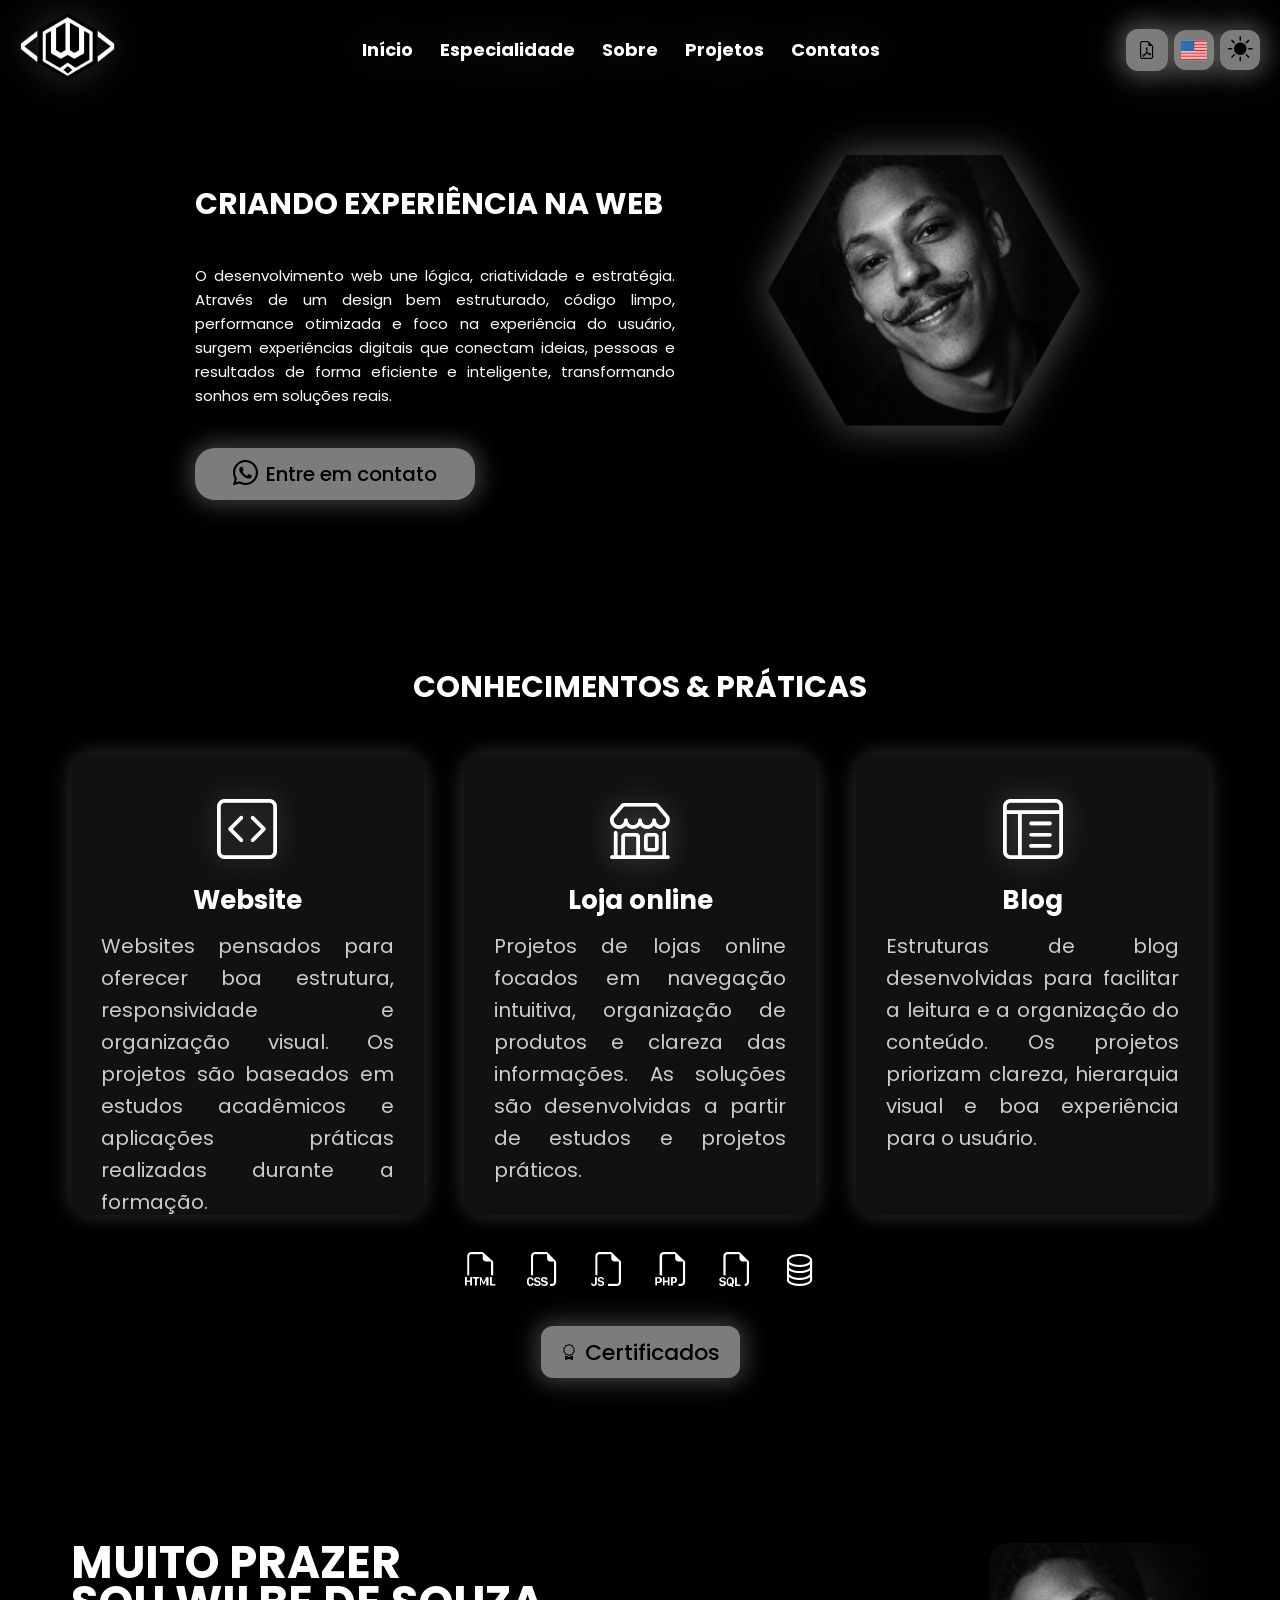
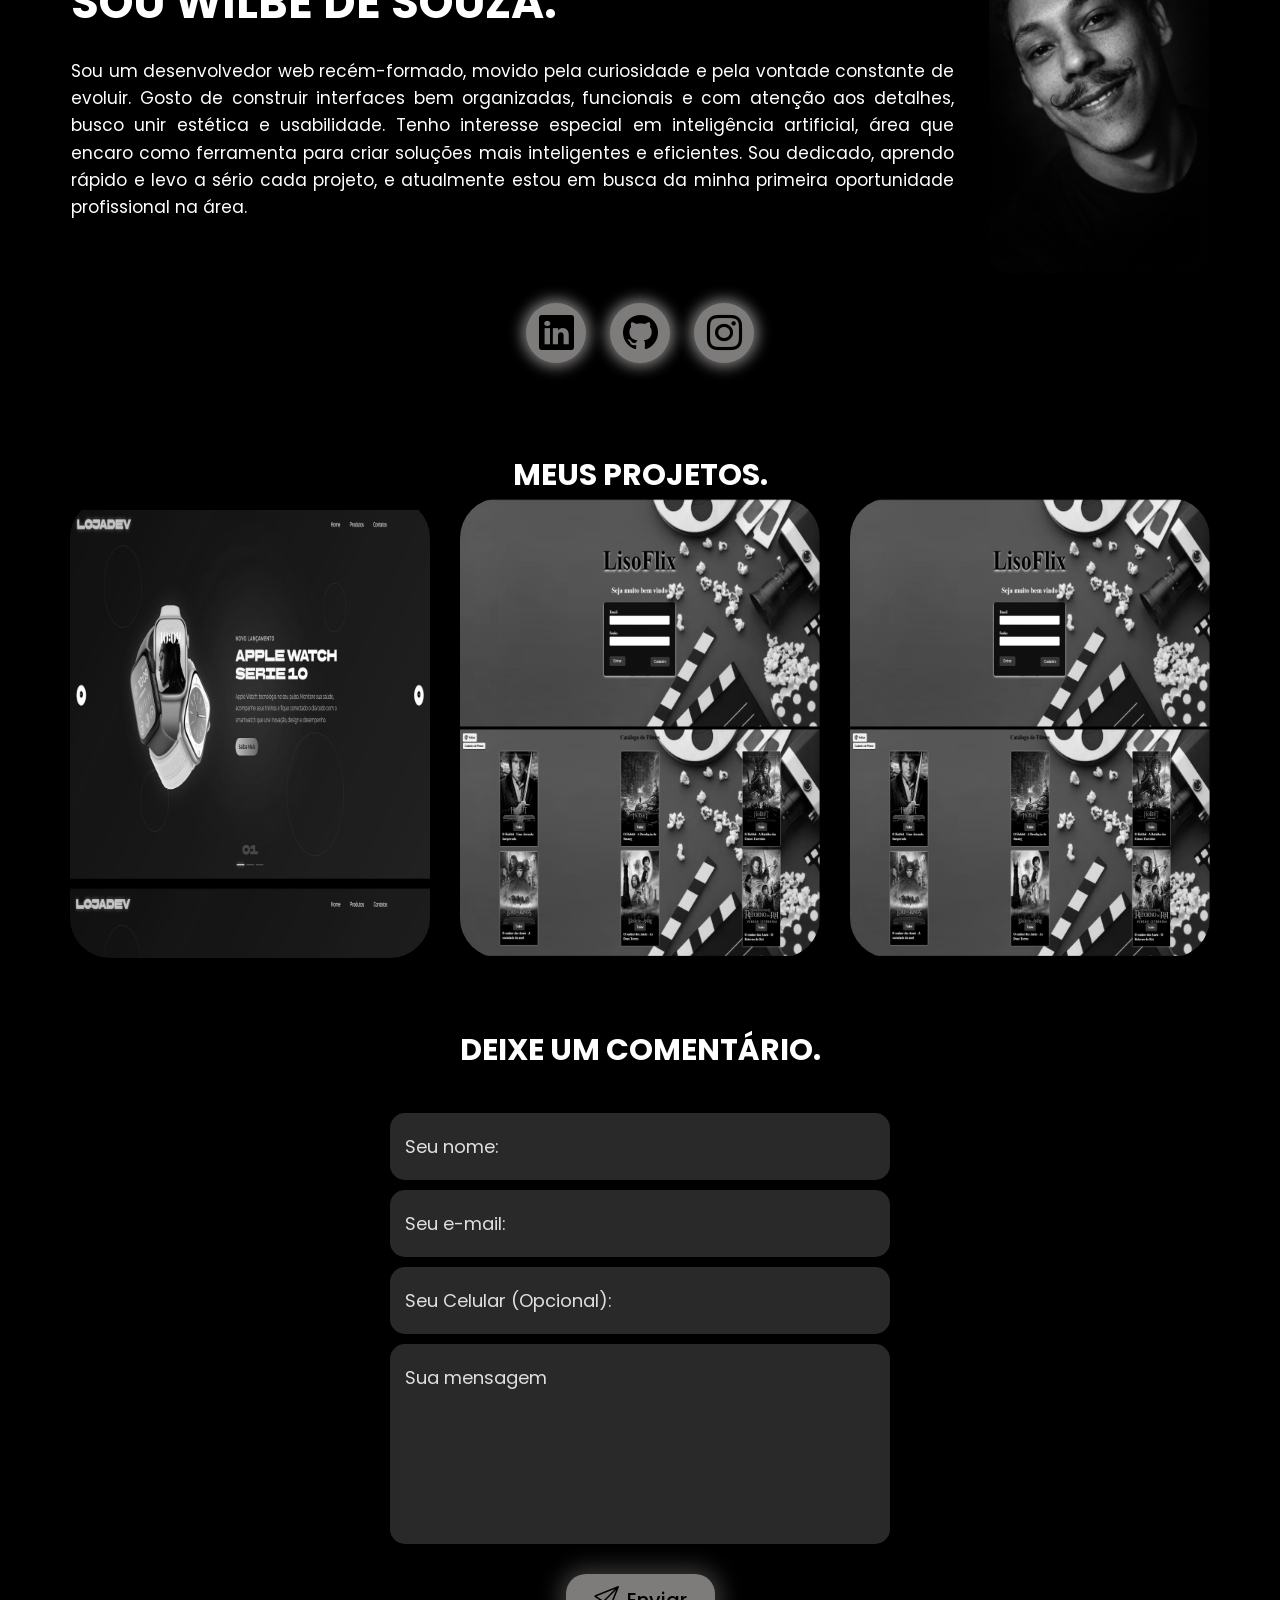
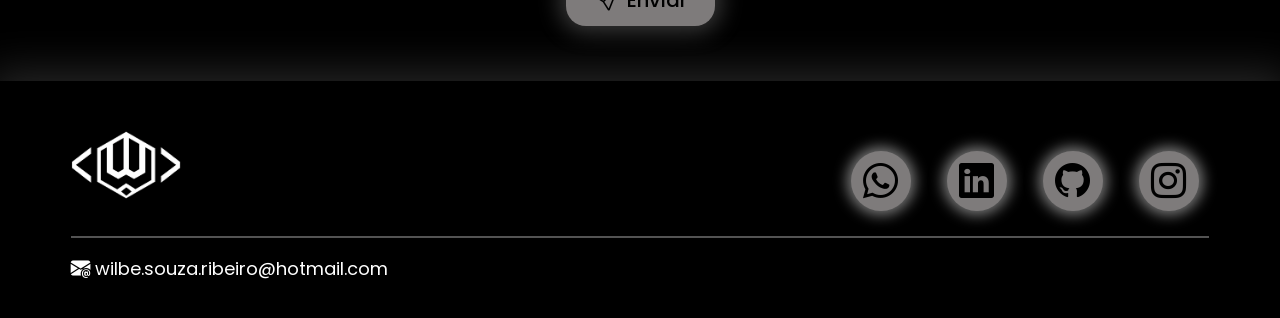
==== commit eab9fda3: "ajuste-pagina-certificado hoje terminei alguns detalhes da pagina certificado, como tamanho do heade" ====
--- a/index.html
+++ b/index.html
@@ -5,13 +5,10 @@
     <meta charset="UTF-8">
     <meta name="viewport" content="width=device-width, initial-scale=1.0">
     <link rel="stylesheet" href="style.css">
-    <link rel="stylesheet" href="certificados.css">
 
     <link rel="preconnect" href="https://fonts.googleapis.com">
     <link rel="preconnect" href="https://fonts.gstatic.com" crossorigin>
-    <link
-        href="https://fonts.googleapis.com/css2?family=Poppins:ital,wght@0,100;0,200;0,300;0,400;0,500;0,600;0,700;0,800;0,900;1,100;1,200;1,300;1,400;1,500;1,600;1,700;1,800;1,900&display=swap"
-        rel="stylesheet">
+    <link href="https://fonts.googleapis.com/css2?family=Poppins:ital,wght@0,100;0,200;0,300;0,400;0,500;0,600;0,700;0,800;0,900;1,100;1,200;1,300;1,400;1,500;1,600;1,700;1,800;1,900&display=swap" rel="stylesheet">
 
     <link rel="stylesheet" href="https://cdn.jsdelivr.net/npm/bootstrap-icons@1.13.1/font/bootstrap-icons.min.css">
 
@@ -262,7 +259,7 @@
             <div class="line-footer">
                 <div class="flex">
                     <div class="logo-footer">
-                        <img src="img/logotipo2.png" width="160" alt="">
+                        <img src="img/logotipo2.png" width="160" alt="Logo Wilbe Souza">
                     </div>
 
                     <div class="btn-social">
--- a/style.css
+++ b/style.css
@@ -134,7 +134,7 @@
     color: var(--title-muted);
 }
 
-/*LOGO DO PORTIFOLIO*/
+/*------------LOGO DO PORTIFOLIO------------*/
 .logo a {
     cursor: default;
 }
@@ -155,7 +155,7 @@
     filter: drop-shadow(0 0px 6px rgba(120, 120, 120, 0.822));
 }
 
-/*EFEITOS DO SCROLL NO TOPO*/
+/*------------EFEITOS DO SCROLL NO TOPO------------*/
 
 body:not(.light) header.scrolled {
     background-color: #ffffff;
@@ -178,7 +178,7 @@
     /* fundo preto */
 }
 
-/*ESTILO DO CABEÇALHO*/
+/*-------------ESTILO DO CABEÇALHO-------------*/
 @media (min-width: 769px) {
     header nav ul li a {
         font-size: 22px;
@@ -322,7 +322,7 @@
     color: #ffffff;
 }
 
-/*BOTAO-CURRICULO*/
+/*-------------BOTAO-CURRICULO--------------*/
 .btn-curriculo {
     height: 52px;
     width: auto;
@@ -358,7 +358,7 @@
     box-shadow: 0 0 40px 10px rgba(180, 180, 180, 0.55);
 }
 
-/*AREA PARA VISUALIZAR CURRICULO*/
+/*-----------AREA PARA VISUALIZAR CURRICULO------------*/
 .pagina-curriculo {
     height: 100vh;
     padding: 0;
@@ -412,11 +412,6 @@
         opacity: 1;
         transform: translateY(0);
     }
-}
-
-.btn-curriculo,
-.btn-curriculo i {
-    font-size: 22px;
 }
 
 /* FUNDO PRETO → TOPO BRANCO */
@@ -465,50 +460,6 @@
     display: none;
 }
 
-/* MOBILE */
-@media (max-width: 768px) {
-    .curriculo-desktop {
-        display: none;
-    }
-
-    .btn-pdf-mobile {
-        display: inline-flex;
-        align-items: center;
-        justify-content: center;
-        gap: 10px;
-
-        margin: 40px auto 0;
-        padding: 16px 28px;
-
-        background: #7e7b7b;
-        color: #000;
-        text-decoration: none;
-        border-radius: 18px;
-
-        font-size: 20px;
-        font-weight: 600;
-        box-shadow: 0 0 25px rgba(255, 255, 255, .25);
-    }
-
-    .btn-pdf-mobile:hover {
-        background: #fff;
-        transform: scale(1.05);
-    }
-
-    .curriculo-mobile {
-        display: inline-flex;
-    }
-}
-
-body.light .pdf-container {
-    box-shadow: 0 15px 40px rgba(0, 0, 0, 0.12);
-}
-
-body:not(.light) .pdf-container {
-    background: #1e1e1e;
-    box-shadow: 0 15px 50px rgba(0, 0, 0, 0.6);
-}
-
 /*TRADUÇÃO*/
 .btn-idioma {
     height: 52px;
@@ -582,7 +533,7 @@
     color: var(--text-color);
     margin: 40px 0px;
     font-size: 20px;
-    text-align: justifycenter;
+    text-align: justify;
     text-justify: inter-word;
 }
 
@@ -608,12 +559,6 @@
 }
 
 /*ESTILO DAS ESPECIALIDADES*/
-section.especialidades {
-    padding: 85px 4%;
-    margin-top: 80px;
-
-}
-
 section.especialidades .flex {
     display: flex;
     justify-content: center;
@@ -800,6 +745,7 @@
     cursor: pointer;
     position: relative;
     filter: grayscale(100%);
+    will-change: background-position, filter;
 }
 
 .img-port:hover {
@@ -1034,14 +980,6 @@
 }
 
 /*ITENS DE MENU*/
-.lang-menu li img {
-    width: 20px;
-}
-
-.lang-menu li:hover {
-    background: #222;
-}
-
 header .btn-contato {
     margin: 0;
     display: flex;
@@ -1056,6 +994,7 @@
 
 /*Macbook/notebook, resolução 1280x800*/
 @media (min-width: 1281px) and (max-width: 1366px) {
+
     section.portifolio .flex {
         justify-content: center;
         gap: 25px;
@@ -1125,7 +1064,7 @@
     }
 
     .menu-desktop a {
-        font-size: 16px;
+        font-size: 18px;
         min-width: auto;
         padding: 0 6px;
         height: 36px;
@@ -1312,6 +1251,7 @@
         }
 
     }
+
     /*-----------FOOTER-----------*/
     .line-footer .flex {
         align-items: center;
@@ -1328,6 +1268,7 @@
         align-items: center;
         gap: 16px;
     }
+
     /* TABLET MAIOR (820 até 1024) */
     @media (min-width: 820px) and (max-width: 1024px) {
 
@@ -1347,17 +1288,25 @@
 
 }
 
-/* estado inicial animado (tablet/mobile vão usar isso via JS) */
-.img-port.animate {
-    filter: grayscale(0%);
-    background-position: 100% 100%;
-    transition:
-        background-position 5s ease,
-        filter .5s ease;
-}
-
-.img-port.animate .overlay {
-    opacity: 1;
+/* animação automática somente em dispositivos sem hover (tablet/mobile) */
+@media (hover: none) {
+
+    .img-port.animate {
+        filter: grayscale(0%);
+        background-position: 100% 100%;
+        transition:
+            background-position 5s ease,
+            filter .5s ease;
+    }
+
+    body.light .img-port.animate {
+        filter: grayscale(0%);
+    }
+
+    .img-port.animate .overlay {
+        opacity: 1;
+    }
+
 }
 
 /* iPad Air 4 e iPad Pro 11 - LANDSCAPE */
@@ -1376,6 +1325,50 @@
         margin-right: 0;
     }
 
+}
+
+/*MOBILE */
+@media (max-width: 768px) {
+    .curriculo-desktop {
+        display: none;
+    }
+
+    .btn-pdf-mobile {
+        display: inline-flex;
+        align-items: center;
+        justify-content: center;
+        gap: 10px;
+
+        margin: 40px auto 0;
+        padding: 16px 28px;
+
+        background: #7e7b7b;
+        color: #000;
+        text-decoration: none;
+        border-radius: 18px;
+
+        font-size: 20px;
+        font-weight: 600;
+        box-shadow: 0 0 25px rgba(255, 255, 255, .25);
+    }
+
+    .btn-pdf-mobile:hover {
+        background: #fff;
+        transform: scale(1.05);
+    }
+
+    .curriculo-mobile {
+        display: inline-flex;
+    }
+}
+
+body.light .pdf-container {
+    box-shadow: 0 15px 40px rgba(0, 0, 0, 0.12);
+}
+
+body:not(.light) .pdf-container {
+    background: #1e1e1e;
+    box-shadow: 0 15px 50px rgba(0, 0, 0, 0.6);
 }
 
 /*MOBILE* resolução 390x844/
@@ -1756,4 +1749,16 @@
         width: 100%;
         max-width: 100%;
     }
+}
+
+/*-------Confirmação de envia de comentario-------*/
+@media (max-width: 767px) {
+
+    .sucesso-box {
+        max-width: 90%;
+        padding: 22px 18px;
+        font-size: 18px;
+        line-height: 1.4;
+    }
+
 }
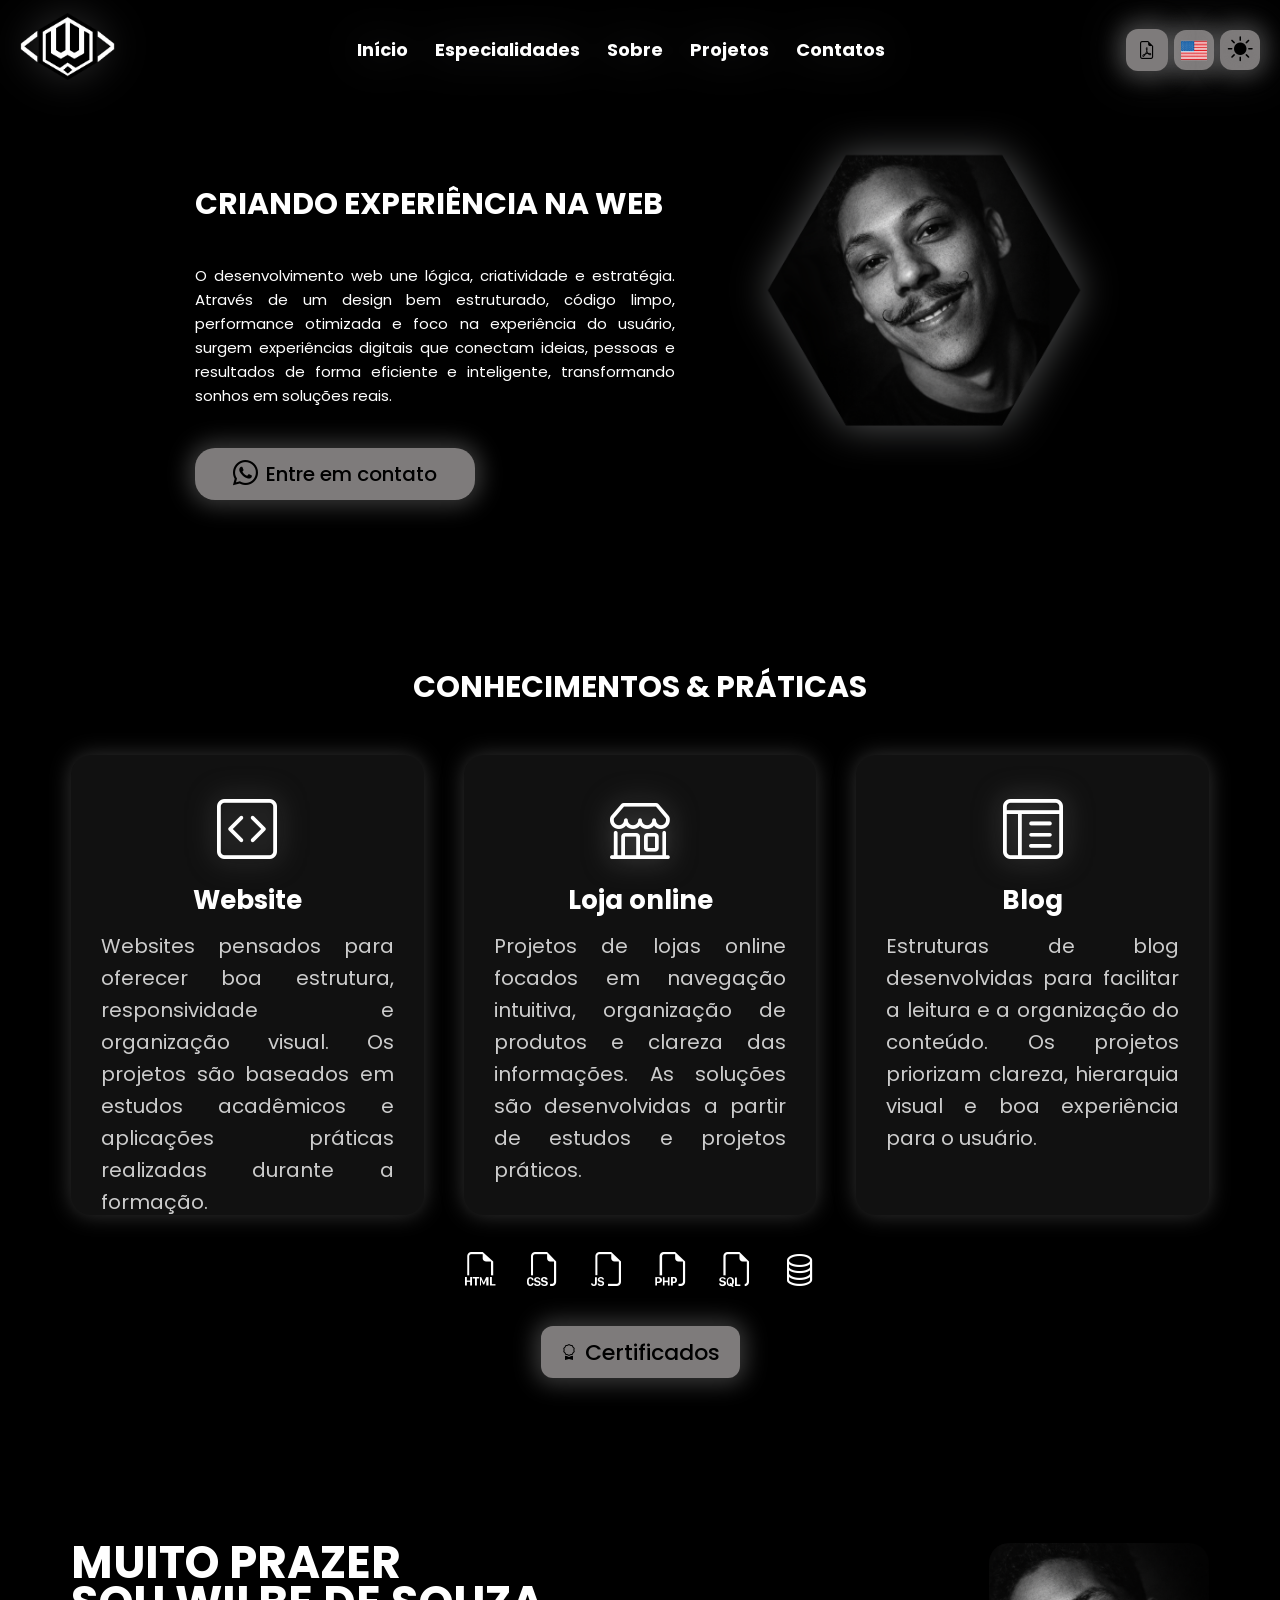
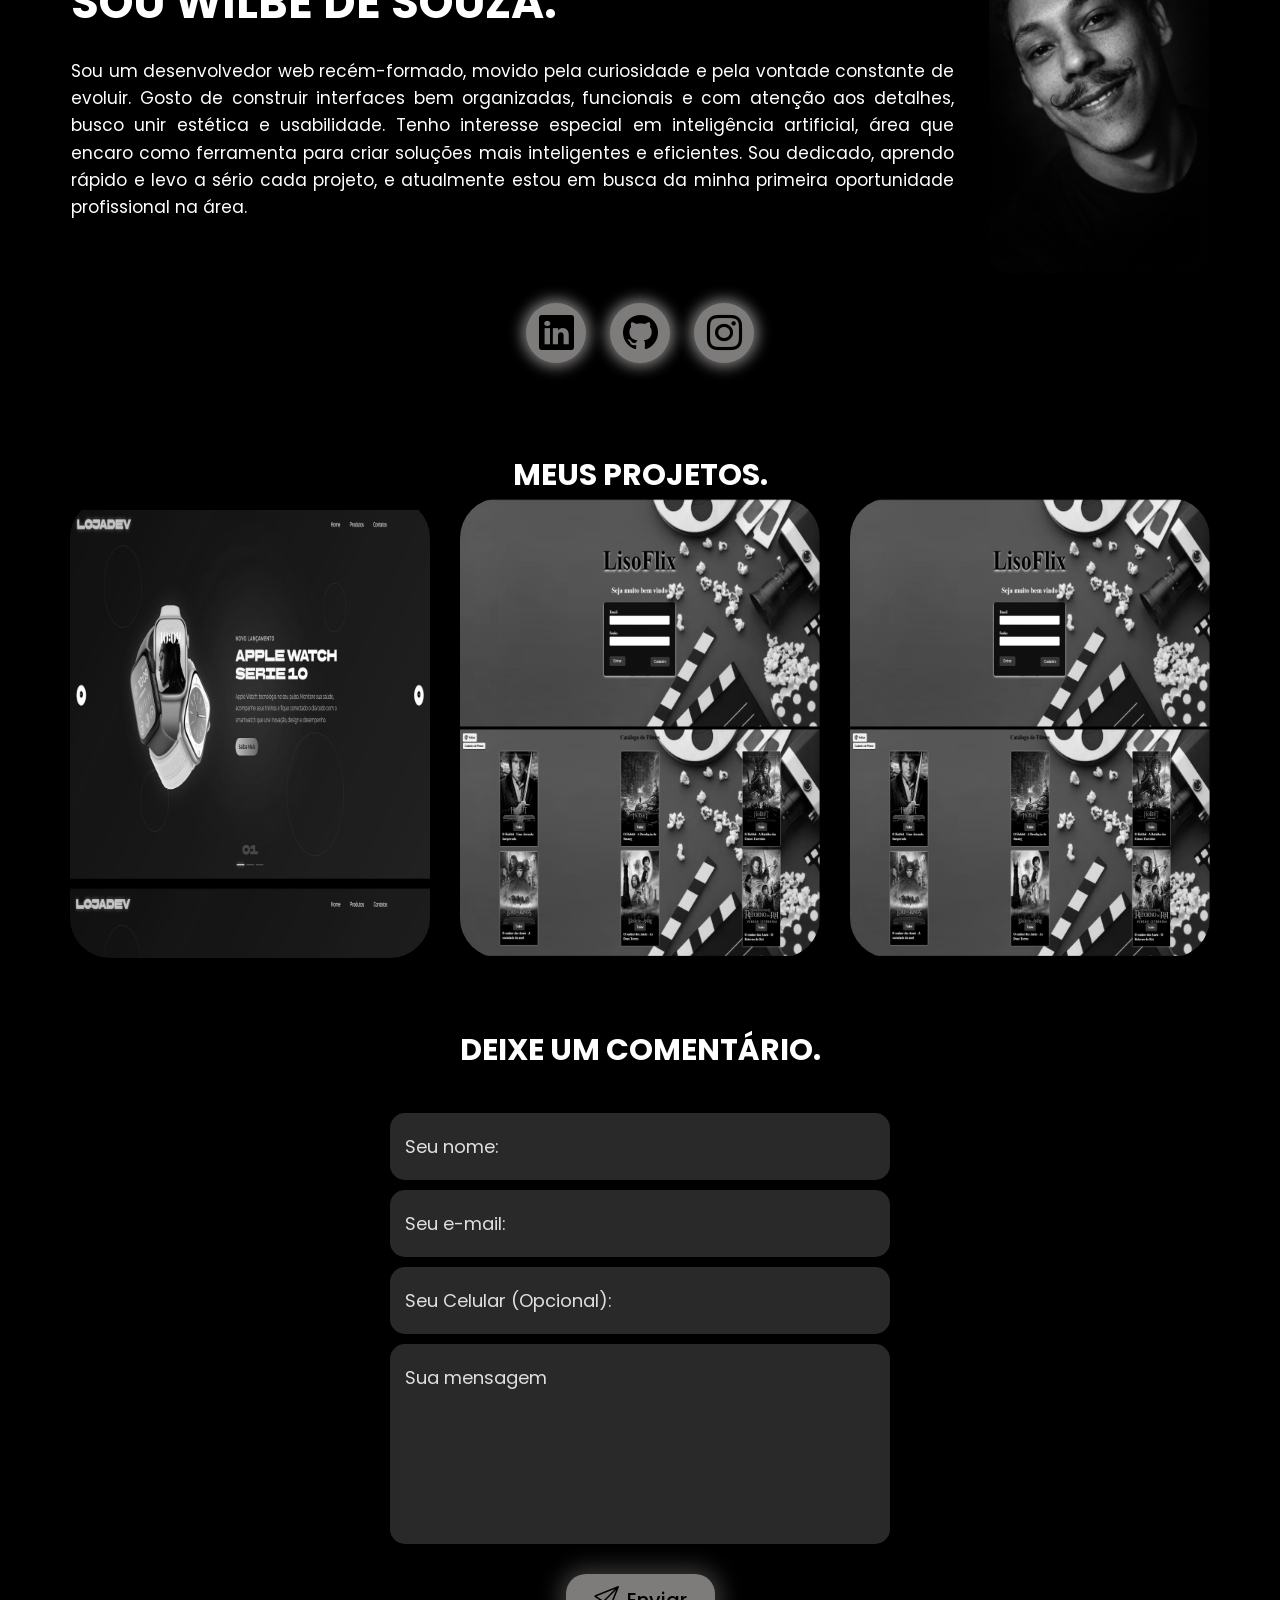
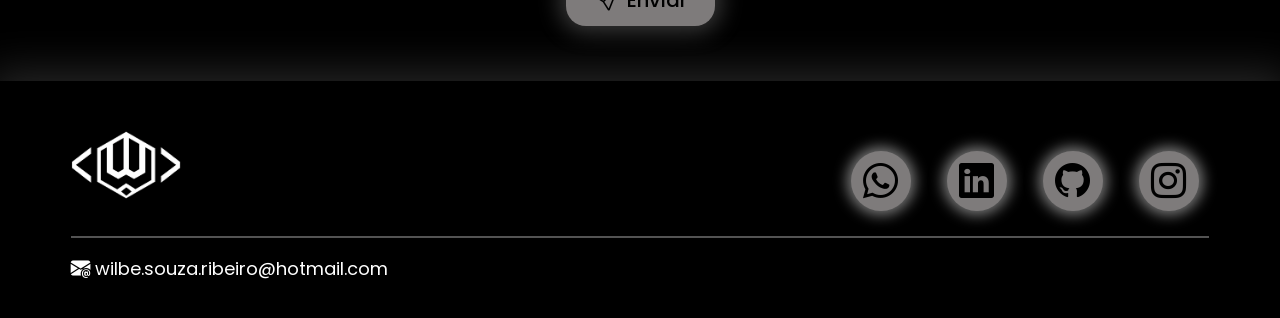
==== commit 9b44111c: "ajuste-overlay-menu-lateral-mobile" ====
--- a/index.html
+++ b/index.html
@@ -30,7 +30,7 @@
             <nav class="menu-desktop">
                 <ul>
                     <li><a href="#inicio" data-i18n="menu.home">Início</a></li>
-                    <li><a href="#especialidades" data-i18n="menu.skills">Especialidade</a></li>
+                    <li><a href="#especialidades" data-i18n="menu.skills">Especialidades</a></li>
                     <li><a href="#sobre" data-i18n="menu.about">Sobre</a></li>
                     <li><a href="#projetos" data-i18n="menu.projects">Projetos</a></li>
                     <li><a href="#contato" data-i18n="menu.contact">Contatos</a></li>
--- a/style.css
+++ b/style.css
@@ -1362,6 +1362,70 @@
     }
 }
 
+/* TABLET LANDSCAPE (iPad Air 4 e iPad Pro 11) */
+@media (max-width: 1280px) and (hover: none) {
+
+    header {
+        height: 100px;
+        padding: 0;
+    }
+
+    main {
+        padding-top: 100px;
+    }
+
+    header>.interface {
+        padding-left: 20px;
+        padding-right: 20px;
+    }
+
+    .logo img {
+        width: 95px;
+    }
+
+    .menu-desktop {
+        flex: 0;
+    }
+
+    .menu-desktop a {
+        font-size: 16px;
+        min-width: auto;
+        padding: 0 6px;
+        height: 36px;
+        line-height: 36px;
+    }
+
+    header .btn-contato {
+        gap: 6px;
+    }
+
+    .btn-idioma {
+        width: 40px;
+        height: 40px;
+    }
+
+}
+
+/* AJUSTE HEADER TABLET LANDSCAPE REAL */
+@media (max-width: 1280px) {
+
+    .interface {
+        max-width: 100%;
+        padding-left: 20px;
+        padding-right: 20px;
+    }
+
+    header {
+        padding-left: 0;
+        padding-right: 0;
+    }
+
+    header>.interface {
+        width: 100%;
+        max-width: 100%;
+    }
+}
+
 body.light .pdf-container {
     box-shadow: 0 15px 40px rgba(0, 0, 0, 0.12);
 }
@@ -1374,10 +1438,22 @@
 /*MOBILE* resolução 390x844/
 
 /* ESCONDE COMPLETAMENTE MENU MOBILE FORA DO DESKTOP*/
+
 .btn-menu-mobile,
 .menu-lateral,
 .menu-overlay {
     display: none;
+}
+
+@media screen and (max-width: 768px) {
+
+    .menu-overlay {
+        position: fixed;
+        inset: 0;
+        width: 100%;
+        height: 100%;
+    }
+
 }
 
 @media (max-width: 767px) {
@@ -1521,18 +1597,15 @@
 
     /* OVERLAY */
     .menu-overlay {
-        position: fixed;
-        inset: 0;
-        /*background: rgba(0,0,0,.5); sombra atras do menu*/
-        opacity: 0;
-        visibility: hidden;
-        transition: .3s;
-        z-index: 9999;
+         position: fixed;
+    top: 0;
+    left: 0;
+    width: 25%;
+    height: 100%;
     }
 
     .menu-overlay.active {
-        opacity: 1;
-        visibility: visible;
+        display: block;
     }
 
     /* -------------PARTE "CRIANDO EXPERIENCIA"---------------*/
@@ -1687,69 +1760,7 @@
     }
 }
 
-/* TABLET LANDSCAPE (iPad Air 4 e iPad Pro 11) */
-@media (max-width: 1280px) and (hover: none) {
-
-    header {
-        height: 100px;
-        padding: 0;
-    }
-
-    main {
-        padding-top: 100px;
-    }
-
-    header>.interface {
-        padding-left: 20px;
-        padding-right: 20px;
-    }
-
-    .logo img {
-        width: 95px;
-    }
-
-    .menu-desktop {
-        flex: 0;
-    }
-
-    .menu-desktop a {
-        font-size: 16px;
-        min-width: auto;
-        padding: 0 6px;
-        height: 36px;
-        line-height: 36px;
-    }
-
-    header .btn-contato {
-        gap: 6px;
-    }
-
-    .btn-idioma {
-        width: 40px;
-        height: 40px;
-    }
-
-}
-
-/* AJUSTE HEADER TABLET LANDSCAPE REAL */
-@media (max-width: 1280px) {
-
-    .interface {
-        max-width: 100%;
-        padding-left: 20px;
-        padding-right: 20px;
-    }
-
-    header {
-        padding-left: 0;
-        padding-right: 0;
-    }
-
-    header>.interface {
-        width: 100%;
-        max-width: 100%;
-    }
-}
+
 
 /*-------Confirmação de envia de comentario-------*/
 @media (max-width: 767px) {
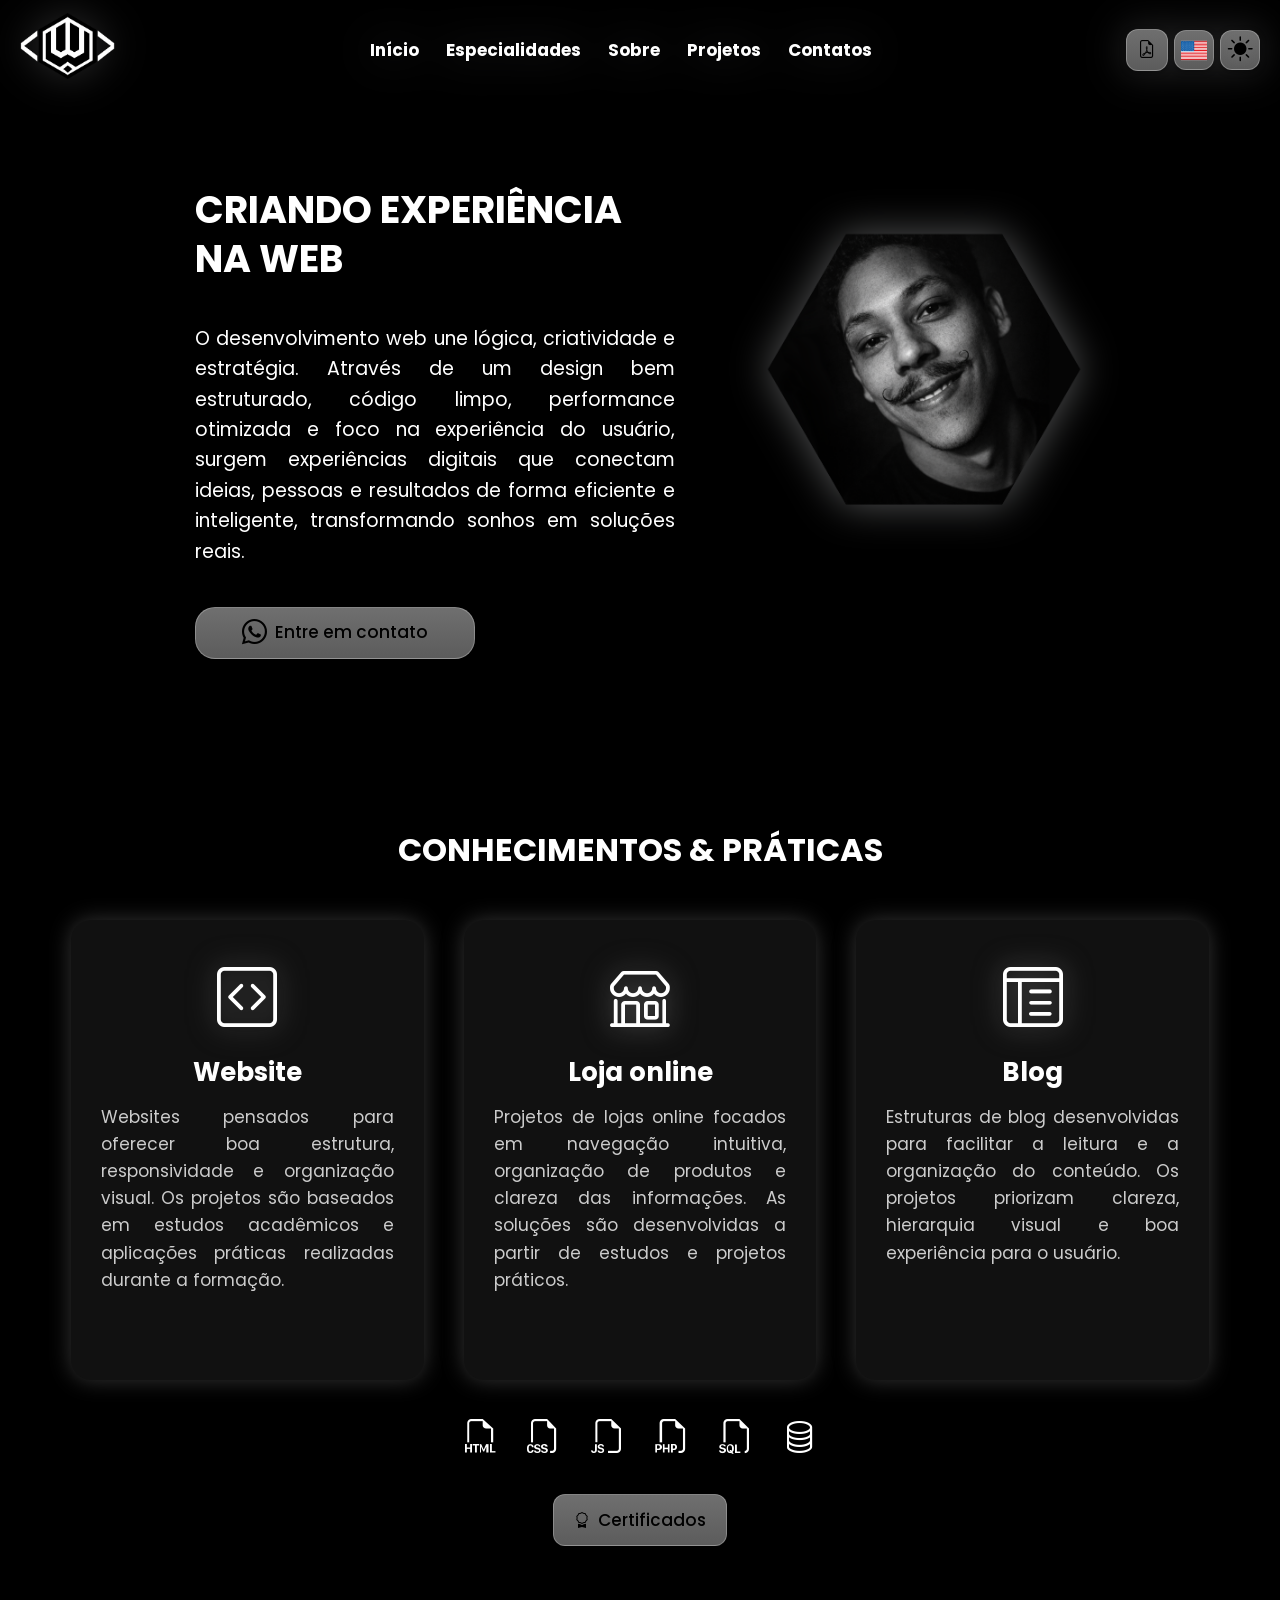
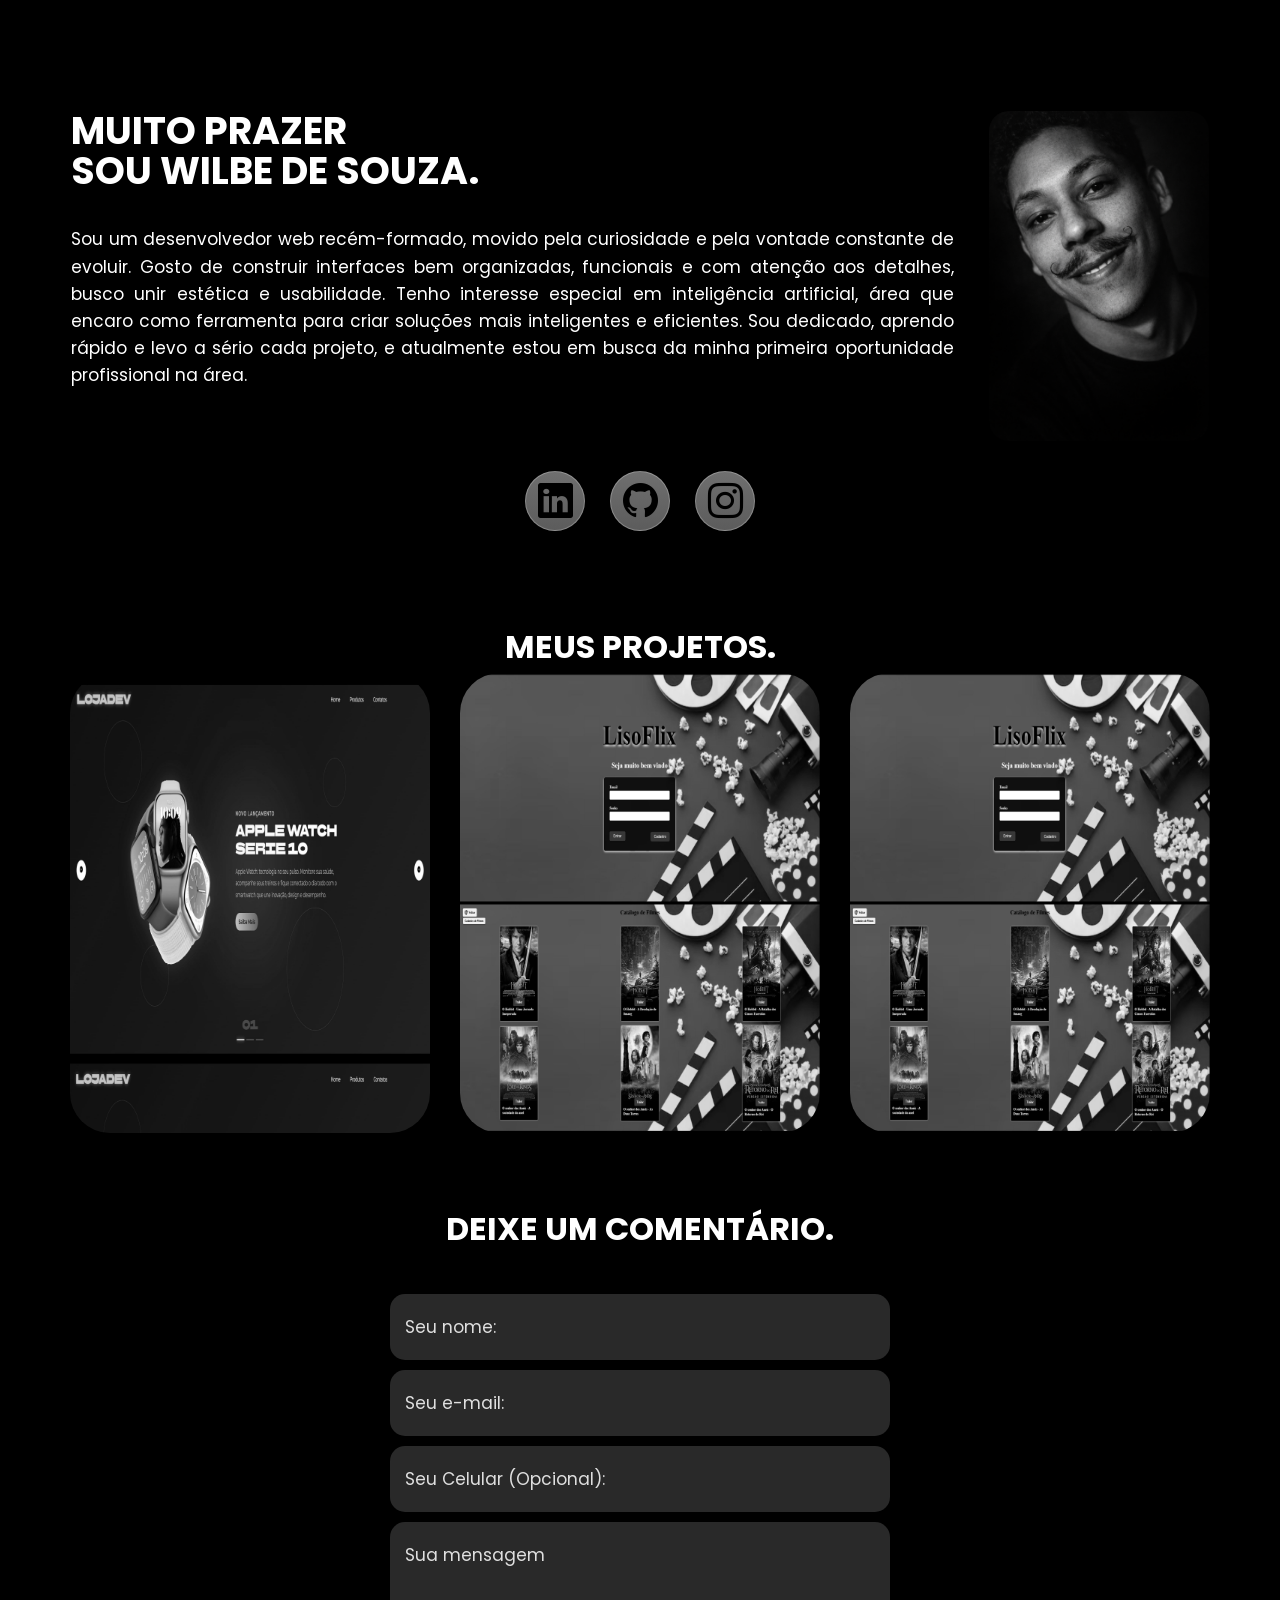
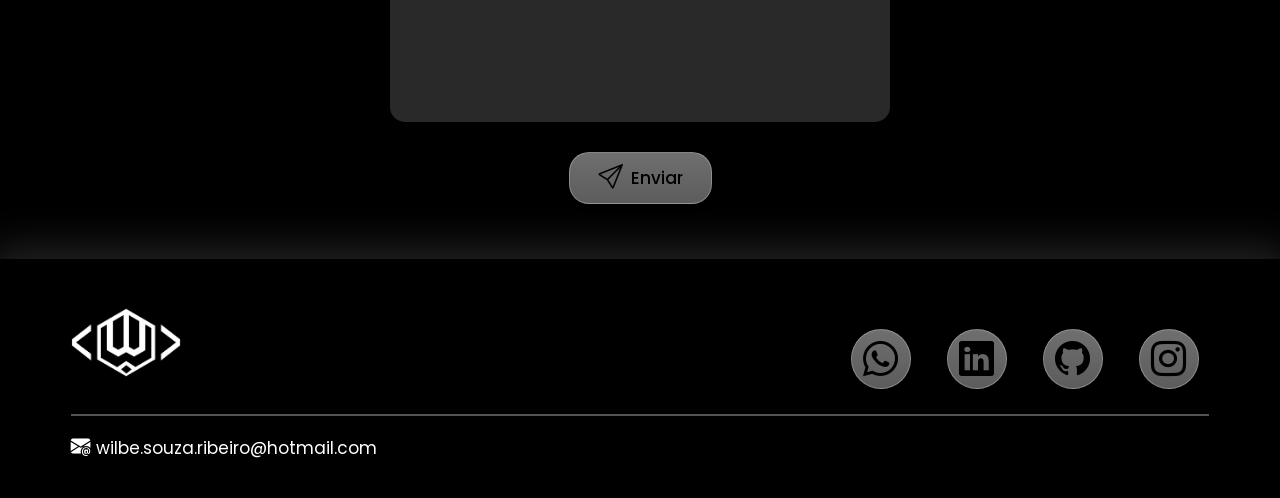
==== commit 28a6c682: "adicionando-projetos agora estou linkando os poucos projetos que tenho na area de projetos do portif" ====
--- a/index.html
+++ b/index.html
@@ -8,7 +8,9 @@
 
     <link rel="preconnect" href="https://fonts.googleapis.com">
     <link rel="preconnect" href="https://fonts.gstatic.com" crossorigin>
-    <link href="https://fonts.googleapis.com/css2?family=Poppins:ital,wght@0,100;0,200;0,300;0,400;0,500;0,600;0,700;0,800;0,900;1,100;1,200;1,300;1,400;1,500;1,600;1,700;1,800;1,900&display=swap" rel="stylesheet">
+    <link
+        href="https://fonts.googleapis.com/css2?family=Poppins:ital,wght@0,100;0,200;0,300;0,400;0,500;0,600;0,700;0,800;0,900;1,100;1,200;1,300;1,400;1,500;1,600;1,700;1,800;1,900&display=swap"
+        rel="stylesheet">
 
     <link rel="stylesheet" href="https://cdn.jsdelivr.net/npm/bootstrap-icons@1.13.1/font/bootstrap-icons.min.css">
 
@@ -203,25 +205,39 @@
             </div>
         </section>
 
-        <section class="portifolio" id="projetos">
-            <div class="interface">
-                <h2 class="titulo" data-i18n="portfolio.title">MEUS PROJETOS.</h2>
-
-                <div class="flex">
-                    <div class="img-port" style="background-image: url(img/portifolio1.jpg);">
-                        <div class="overlay" data-i18n="portfolio.project1">Loja de Periféricos</div>
-                    </div>
-
-                    <div class="img-port" style="background-image: url(img/portifolio2.jpg);">
-                        <div class="overlay" data-i18n="portfolio.project2">Site de Filmes</div>
-                    </div>
-
-                    <div class="img-port" style="background-image: url(img/portifolio2.jpg);">
-                        <div class="overlay" data-i18n="portfolio.project3">projeto 3</div>
-                    </div>
-                </div>
-            </div>
-        </section>
+<section class="portifolio" id="projetos">
+    <div class="interface">
+        <h2 class="titulo" data-i18n="portfolio.title">MEUS PROJETOS.</h2>
+
+        <div class="flex">
+
+            <div class="img-port" style="background-image: url(img/portifolio1.jpg);">
+                <a href="https://wilbesouza.github.io/Site-periferico/" target="_blank">
+                    <div class="overlay" data-i18n="portfolio.project1">
+                        Loja de Periféricos
+                    </div>
+                </a>
+            </div>
+
+            <div class="img-port" style="background-image: url(img/portifolio2.jpg);">
+                <a href="https://wilbesouza.github.io/proway-curso-html-projeto1/index.html" target="_blank">
+                    <div class="overlay" data-i18n="portfolio.project2">
+                        Site de Filmes
+                    </div>
+                </a>
+            </div>
+
+            <div class="img-port" style="background-image: url(img/portifolio2.jpg);">
+                <a href="https://wilbesouza.github.io/proway-curso-html-projeto1/index.html" target="_blank">
+                    <div class="overlay" data-i18n="portfolio.project3">
+                        Projeto 3
+                    </div>
+                </a>
+            </div>
+
+        </div>
+    </div>
+</section>
 
         <section class="formulario" id="contato">
             <div class="interface">
@@ -296,7 +312,7 @@
             COMENTÁRIO ENVIADO COM SUCESSO
         </div>
     </div>
-    
+
 </body>
 
 </html>
--- a/style.css
+++ b/style.css
@@ -1,5 +1,7 @@
-/*mudar de preto para branco*/
+/*--------mudar de preto para branco--------*/
 :root {
+
+    /*cores*/
     --bg-color: #000;
     --text-color: #ffffff;
     --text-muted: #cccccc;
@@ -16,6 +18,16 @@
     --hover-text: #888;
 
     --section-shadow: 0 0 40px 10px rgba(255, 255, 255, 0.15);
+
+    /* tipografia */
+    /* ESCALA DE FONTES */
+    --fs-title-xl: 42px;
+    --fs-title-lg: 34px;
+    --fs-title-md: 28px;
+
+    --fs-text-lg: 20px;
+    --fs-text-md: 18px;
+    --fs-text-sm: 16px;
 }
 
 body.light {
@@ -43,8 +55,83 @@
 body.light form textarea {
     color: #111;
 }
-
-/*ESITLO GERAL*/
+/*-----------BOTÕES REFINADOS PARA O TEMA ESCURO----------*/
+
+body:not(.light) .btn-cta,
+body:not(.light) .btn-curriculo,
+body:not(.light) .btn-idioma,
+body:not(.light) .btn-social button,
+body:not(.light) .btn-menu-mobile {
+
+    border: 1.5px solid rgba(255, 255, 255, 0.25);
+
+    background: linear-gradient(
+        180deg,
+        #6f6f6f 0%,
+        #5c5c5c 100%
+    );
+
+    box-shadow: 0 2px 6px rgba(0,0,0,0.35);
+
+    transition: all 0.25s ease;
+}
+body:not(.light) .btn-cta:hover,
+body:not(.light) .btn-curriculo:hover,
+body:not(.light) .btn-idioma:hover,
+body:not(.light) .btn-social button:hover,
+body:not(.light) .btn-menu-mobile:hover {
+
+    background: linear-gradient(
+        180deg,
+        #8a8a8a 0%,
+        #6d6d6d 100%
+    );
+
+    box-shadow: 0 4px 12px rgba(0,0,0,0.6);
+
+    transform: translateY(-1px);
+}
+/*-----------BOTÕES REFINADOS PARA O TEMA CLARO----------*/
+
+body.light .btn-cta,
+body.light .btn-curriculo,
+body.light .btn-idioma,
+body.light .btn-social button,
+body.light .btn-menu-mobile {
+
+    border: 1.5px solid rgba(0, 0, 0, 0.25);
+
+    background: linear-gradient(
+        180deg,
+        #f2f2f2 0%,
+        #dddddd 100%
+    );
+
+    box-shadow: 0 2px 6px rgba(0,0,0,0.08);
+
+    transition: all 0.25s ease;
+}
+body.light .btn-cta:hover,
+body.light .btn-curriculo:hover,
+body.light .btn-idioma:hover,
+body.light .btn-social button:hover,
+body.light .btn-menu-mobile:hover {
+
+    background: linear-gradient(
+        180deg,
+        #ffffff 0%,
+        #e3e3e3 100%
+    );
+
+    box-shadow: 0 4px 10px rgba(0,0,0,0.15);
+
+    transform: translateY(-1px);
+}
+.portifolio a{
+    text-decoration: none;
+    display: block;
+}
+/*--------------ESITLO GERAL-----------------*/
 * {
     margin: 0;
     padding: 0;
@@ -53,6 +140,8 @@
 }
 
 body {
+    font-size: var(--fs-text-md);
+    line-height: 1.6;
     background-color: var(--bg-color);
     color: var(--text-color);
     min-height: 100vh;
@@ -91,11 +180,11 @@
     height: 52px;
     padding-inline: 32px;
 
-    font-size: 20px;
+    font-size: var(--fs-text-md);
     font-weight: 500;
 
-    background-color: #7e7b7b;
-    color: #000;
+    background-color: var(--button-bg);
+    color: var(--button-text);
 
     border-radius: 20px;
 
@@ -112,8 +201,8 @@
 }
 
 .btn-contato .btn-cta:hover {
-    background-color: #ffffff;
-    color: #000;
+    background-color: var(--text-color);
+    color: var(--button-text);
 
     transform: scale(1.08);
 
@@ -126,7 +215,7 @@
 
 h2.titulo {
     color: var(--text-color);
-    font-size: 30px;
+    font-size: var(--fs-title-lg);
     text-align: center;
 }
 
@@ -181,7 +270,7 @@
 /*-------------ESTILO DO CABEÇALHO-------------*/
 @media (min-width: 769px) {
     header nav ul li a {
-        font-size: 22px;
+        font-size: var(--fs-text-lg);
     }
 }
 
@@ -254,7 +343,7 @@
     text-align: center;
 
     font-weight: bold;
-    font-size: 22px;
+    font-size: var(--fs-text-md);
     text-decoration: none;
 
     height: 44px;
@@ -333,11 +422,11 @@
     justify-content: center;
     gap: 8px;
 
-    font-size: 22px;
+    font-size: var(--fs-text-md);
     font-weight: 500;
 
-    background-color: #7e7b7b;
-    color: #000;
+    background-color: var(--button-bg);
+    color: var(--button-text);
 
     text-decoration: none;
 
@@ -394,11 +483,11 @@
     left: 6%;
     top: 50%;
     margin-top: -26px;
-    font-size: 22px;
+    font-size: var(--fs-text-lg);
 }
 
 .acoes-curriculo h1 {
-    font-size: 45px;
+    font-size: var(--fs-title-xl);
     margin: 0;
     text-align: center;
 
@@ -432,7 +521,7 @@
 }
 
 
-/* PDF */
+/*-------------PDF---------------*/
 .pdf-container {
     flex: 1;
     width: 70%;
@@ -460,7 +549,7 @@
     display: none;
 }
 
-/*TRADUÇÃO*/
+/*-----------------TRADUÇÃO-------------*/
 .btn-idioma {
     height: 52px;
     width: 60px;
@@ -468,7 +557,7 @@
     gap: 4px;
 
     pointer-events: auto;
-    background-color: #7e7b7b;
+    background-color: var(--button-bg);
     border-radius: 12px;
     border: none;
     cursor: pointer;
@@ -505,7 +594,7 @@
     transform: scale(0.95);
 }
 
-/*ESTILO DO TOP SITE*/
+/*--------------ESTILO DO TOP SITE--------------*/
 
 section.especialidades {
     padding: 85px 4%;
@@ -520,8 +609,8 @@
 
 .topo-do-site h1 {
     color: var(--text-color);
-    font-size: 42px;
-    line-height: 42px;
+    font-size: var(--fs-title-xl);
+    line-height: 1.2;
     margin-top: 85px;
 }
 
@@ -532,7 +621,7 @@
 .topo-do-site .txt-topo-site p {
     color: var(--text-color);
     margin: 40px 0px;
-    font-size: 20px;
+    font-size: var(--fs-text-lg);
     text-align: justify;
     text-justify: inter-word;
 }
@@ -558,7 +647,7 @@
     }
 }
 
-/*ESTILO DAS ESPECIALIDADES*/
+/*-------------ESTILO DAS ESPECIALIDADES-------------------*/
 section.especialidades .flex {
     display: flex;
     justify-content: center;
@@ -584,7 +673,7 @@
 
     max-width: 420px;
     flex: 1 1 320px;
-    font-size: 20px;
+    font-size: var(--fs-text-md);
 
     height: 460px;
     /* 🔥 AGORA FIXO DE VERDADE */
@@ -609,7 +698,7 @@
 }
 
 .especialidades .especialidades-box h3 {
-    font-size: 26px;
+    font-size: var(--fs-title-md);
     margin-bottom: 10px;
     color: var(--text-color);
 }
@@ -623,7 +712,7 @@
 }
 
 
-/*ESTILO DO ICONES*/
+/*-------------------ESTILO DO ICONES------------------*/
 .skills-icons {
     display: flex;
     justify-content: center;
@@ -679,7 +768,7 @@
 }
 
 .sobre .txt-sobre h2 {
-    font-size: 45px;
+    font-size: var(--fs-title-xl);
     line-height: 40px;
     margin-bottom: 30px;
 }
@@ -691,7 +780,7 @@
 
 .sobre .txt-sobre p {
     text-align: justify;
-    font-size: 18px;
+    font-size: var(--fs-text-md);
     margin: 35px 0;
 }
 
@@ -704,7 +793,7 @@
     height: 60px;
     border-radius: 30px;
     border: none;
-    background-color: #7e7b7b;
+    background-color: var(--button-bg);
     font-size: 35px;
     cursor: pointer;
     margin: 10px;
@@ -718,7 +807,7 @@
 
 .btn-social button:hover {
     background-color: #ffffff;
-    color: #000;
+    color: var(--button-text);
 
     transform: scale(1.12);
 
@@ -789,7 +878,7 @@
     transition: .5s;
 
 
-    font-size: 2rem;
+    font-size: var(--fs-title-md);
     color: #fff;
 
     box-shadow: none;
@@ -817,7 +906,7 @@
 
 }
 
-/*ESTILO DO FORMULARIO*/
+/*-------------ESTILO DO FORMULARIO-------------*/
 section.formulario {
     padding: 70px 4% 30px;
 }
@@ -841,7 +930,7 @@
     padding: 20px 15px;
     border-radius: 15px;
     color: var(--text-color);
-    font-size: 18px;
+    font-size: var(--fs-text-md);
 }
 
 form textarea {
@@ -883,16 +972,16 @@
 .comentarios h2 {
     color: var(--text-color);
     margin-bottom: 8px;
-    font-size: 18px;
+    font-size: var(--fs-title-lg);
 }
 
 .comentarios p {
     color: var(--text-color);
-    font-size: 16px;
+    font-size: var(--fs-text-md);
     line-height: 1.4;
 }
 
-/*MODAL SUCESSO*/
+/*------------MODAL SUCESSO---------------*/
 .sucesso-modal {
     position: fixed;
     inset: 0;
@@ -917,7 +1006,7 @@
 .sucesso-box {
     padding: 40px 60px;
     border-radius: 20px;
-    font-size: 22px;
+    font-size: var(--fs-text-lg);
     font-weight: 600;
     text-align: center;
 
@@ -966,7 +1055,7 @@
     color: var(--text-color);
     text-decoration: none;
     margin-right: 8px;
-    font-size: 18px;
+    font-size: var(--fs-text-md);
     align-items: center;
 }
 
@@ -979,7 +1068,7 @@
     filter: drop-shadow(0 0 8px rgba(60, 60, 60, 0.95));
 }
 
-/*ITENS DE MENU*/
+/*----------ITENS DE MENU-----------*/
 header .btn-contato {
     margin: 0;
     display: flex;
@@ -992,6 +1081,23 @@
     overflow: visible;
 }
 
+/*------TIPOGRAFIA------*/
+@media (max-width:1280px) {
+
+    :root {
+
+        --fs-title-xl: 38px;
+        --fs-title-lg: 32px;
+        --fs-title-md: 26px;
+
+        --fs-text-lg: 19px;
+        --fs-text-md: 17px;
+        --fs-text-sm: 15px;
+
+    }
+
+}
+
 /*Macbook/notebook, resolução 1280x800*/
 @media (min-width: 1281px) and (max-width: 1366px) {
 
@@ -1020,31 +1126,47 @@
 
 }
 
-/*ESPAÇAMENTO REAL ENTRE PROJETOS*/
 @media (min-width: 1281px) {
 
     section.portifolio .flex {
         display: flex;
         flex-wrap: nowrap;
-        /* 🔥 impede quebrar */
+        /*impede quebrar */
         justify-content: center;
         gap: 30px;
     }
 
     .img-port {
         flex: 0 0 360px;
-        /* 🔥 largura fixa real */
+        /*largura fixa real */
     }
 }
 
 /*TABLET/IPAD resolução 768x1024*/
+/*------TIPOGRAFIA------*/
+@media (max-width:1024px) {
+
+    :root {
+
+        --fs-title-xl: 34px;
+        --fs-title-lg: 28px;
+        --fs-title-md: 24px;
+
+        --fs-text-lg: 18px;
+        --fs-text-md: 16px;
+        --fs-text-sm: 15px;
+
+    }
+
+}
+
 /*------PARTE "Criando experiencia"----------*/
+
 @media (min-width: 768px) and (max-width: 1280px) {
 
     header {
         height: 100px;
         padding: 0;
-        /* 🔥 remove padding lateral do header */
     }
 
     main {
@@ -1064,7 +1186,7 @@
     }
 
     .menu-desktop a {
-        font-size: 18px;
+        font-size: var(--fs-text-md);
         min-width: auto;
         padding: 0 6px;
         height: 36px;
@@ -1076,7 +1198,6 @@
         flex-shrink: 0;
     }
 
-    /* agrupa tudo mais compacto */
     header>.interface {
         width: 100%;
         max-width: 100%;
@@ -1113,12 +1234,12 @@
     }
 
     .topo-do-site h1 {
-        font-size: 30px;
+        font-size: var(--fs-title-xl);
         line-height: 1.3;
     }
 
     .topo-do-site .txt-topo-site p {
-        font-size: 15px;
+        font-size: var(--fs-text-lg);
         line-height: 1.6;
         text-align: justify;
     }
@@ -1153,8 +1274,6 @@
 
         flex-shrink: 0;
     }
-
-    /* ícone sempre visível */
     .curriculo-mobile i {
         font-size: 18px;
         transition: opacity .2s ease;
@@ -1187,15 +1306,10 @@
 
         transition: opacity .25s ease;
     }
-
-    /* quando passa o mouse */
     .curriculo-mobile:hover span {
         opacity: 1;
         pointer-events: auto;
-        /* 🔥 só ativa quando visível */
-    }
-
-    /* quando abre, esconde o ícone */
+    }
     .curriculo-mobile:hover i {
         opacity: 0;
     }
@@ -1217,7 +1331,7 @@
     }
 
     .sobre .txt-sobre p {
-        font-size: 17px;
+        font-size: var(--fs-text-md);
         line-height: 1.6;
         text-align: justify;
     }
@@ -1234,57 +1348,39 @@
         clear: both;
     }
 
-    /*-----------PARTE PROJETOS-----------*/
-    /* TABLET MENOR (768 até 819) */
-    @media (min-width: 768px) and (max-width: 819px) {
-
-        section.portifolio .flex {
-            flex-direction: column;
-            align-items: center;
-            gap: 30px;
-        }
-
-        .img-port {
-            width: 100%;
-            max-width: 420px;
-            height: 420px;
-        }
-
-    }
-
-    /*-----------FOOTER-----------*/
-    .line-footer .flex {
+}
+
+/*-----------FOOTER-----------*/
+.line-footer .flex {
+    align-items: center;
+    justify-content: space-between;
+}
+
+footer .logo-footer img {
+    width: 110px;
+}
+
+footer .btn-social {
+    display: flex;
+    align-items: center;
+    gap: 16px;
+}
+
+/*-----------PARTE PROJETOS-----------*/
+/* TABLET MENOR (768 até 819) */
+@media (min-width: 768px) and (max-width: 819px) {
+
+    section.portifolio .flex {
+        flex-direction: column;
         align-items: center;
-        justify-content: space-between;
-    }
-
-    footer .logo-footer img {
-        width: 110px;
-        /* diminui a logo */
-    }
-
-    footer .btn-social {
-        display: flex;
-        align-items: center;
-        gap: 16px;
-    }
-
-    /* TABLET MAIOR (820 até 1024) */
-    @media (min-width: 820px) and (max-width: 1024px) {
-
-        section.portifolio .flex {
-            flex-direction: row;
-            justify-content: center;
-            flex-wrap: wrap;
-            gap: 30px;
-        }
-
-        .img-port {
-            width: 300px;
-            height: 420px;
-        }
-    }
-
+        gap: 30px;
+    }
+
+    .img-port {
+        width: 100%;
+        max-width: 420px;
+        height: 420px;
+    }
 
 }
 
@@ -1309,6 +1405,22 @@
 
 }
 
+/* TABLET MAIOR (820 até 1024) */
+@media (min-width: 820px) and (max-width: 1024px) {
+
+    section.portifolio .flex {
+        flex-direction: row;
+        justify-content: center;
+        flex-wrap: wrap;
+        gap: 30px;
+    }
+
+    .img-port {
+        width: 300px;
+        height: 420px;
+    }
+}
+
 /* iPad Air 4 e iPad Pro 11 - LANDSCAPE */
 @media (min-width: 820px) and (max-width: 1024px) and (orientation: landscape) {
 
@@ -1327,7 +1439,24 @@
 
 }
 
-/*MOBILE */
+/*--------------MOBILE--------------- */
+/*------TIPOGRAFIA------*/
+@media (max-width:768px) {
+
+    :root {
+
+        --fs-title-xl: 30px;
+        --fs-title-lg: 24px;
+        --fs-title-md: 20px;
+
+        --fs-text-lg: 16px;
+        --fs-text-md: 15px;
+        --fs-text-sm: 14px;
+
+    }
+
+}
+
 @media (max-width: 768px) {
     .curriculo-desktop {
         display: none;
@@ -1343,11 +1472,11 @@
         padding: 16px 28px;
 
         background: #7e7b7b;
-        color: #000;
+        color: var(--button-text);
         text-decoration: none;
         border-radius: 18px;
 
-        font-size: 20px;
+        font-size: var(--fs-title-md);
         font-weight: 600;
         box-shadow: 0 0 25px rgba(255, 255, 255, .25);
     }
@@ -1388,7 +1517,7 @@
     }
 
     .menu-desktop a {
-        font-size: 16px;
+        font-size: var(--fs-text-md);
         min-width: auto;
         padding: 0 6px;
         height: 36px;
@@ -1435,7 +1564,23 @@
     box-shadow: 0 15px 50px rgba(0, 0, 0, 0.6);
 }
 
-/*MOBILE* resolução 390x844/
+/*MOBILE* resolução 390x844*/
+/*------TIPOGRAFIA------*/
+@media (max-width:480px) {
+
+    :root {
+
+        --fs-title-xl: 26px;
+        --fs-title-lg: 22px;
+        --fs-title-md: 18px;
+
+        --fs-text-lg: 15px;
+        --fs-text-md: 14px;
+        --fs-text-sm: 13px;
+
+    }
+
+}
 
 /* ESCONDE COMPLETAMENTE MENU MOBILE FORA DO DESKTOP*/
 
@@ -1485,7 +1630,7 @@
     /* REMOVE EFEITO HOVER VISUAL */
     .curriculo-mobile:hover {
         transform: none;
-        background-color: #7e7b7b;
+        background-color: var(--button-bg);
         box-shadow: 0 0 20px 6px rgba(160, 160, 160, 0.35);
     }
 
@@ -1495,7 +1640,7 @@
         height: 42px;
 
         border: none;
-        background: #7e7b7b;
+        background: var(--button-bg);
         border-radius: 12px;
 
         display: flex;
@@ -1523,7 +1668,7 @@
 
     .btn-menu-mobile i {
         font-size: 22px;
-        color: #000;
+        color: var(--button-text);
     }
 
     /*-----------BOTAO FOOTER------------*/
@@ -1589,7 +1734,7 @@
     }
 
     .menu-mobile-content a {
-        font-size: 22px;
+        font-size: var(--fs-text-lg);
         text-decoration: none;
         color: var(--text-color);
         font-weight: 600;
@@ -1597,11 +1742,11 @@
 
     /* OVERLAY */
     .menu-overlay {
-         position: fixed;
-    top: 0;
-    left: 0;
-    width: 25%;
-    height: 100%;
+        position: fixed;
+        top: 0;
+        left: 0;
+        width: 25%;
+        height: 100%;
     }
 
     .menu-overlay.active {
@@ -1611,8 +1756,8 @@
     /* -------------PARTE "CRIANDO EXPERIENCIA"---------------*/
 
     .topo-do-site h1 {
-        font-size: 28px;
-        line-height: 34px;
+        font-size: var(--fs-title-xl);
+        line-height: 1.2;
         text-align: center;
     }
 
@@ -1640,7 +1785,7 @@
     .topo-do-site .txt-topo-site p {
         text-align: justify;
         margin: 20px 0;
-        font-size: 16px;
+        font-size: var(--fs-text-lg);
     }
 
     .topo-do-site .btn-contato {
@@ -1650,7 +1795,7 @@
 
     /*-----------PARTE DO "CONHECIMENTOS & PRÁTICAS"------------*/
     h2.titulo {
-        font-size: 22px;
+        font-size: var(--fs-title-lg);
     }
 
     section.especialidades {
@@ -1664,11 +1809,11 @@
     }
 
     .especialidades .especialidades-box h3 {
-        font-size: 18px;
+        font-size: var(--fs-title-md);
     }
 
     .especialidades .especialidades-box p {
-        font-size: 14px;
+        font-size: var(--fs-text-md);
         line-height: 1.5;
     }
 
@@ -1708,12 +1853,12 @@
     }
 
     .sobre .txt-sobre h2 {
-        font-size: 28px;
+        font-size: var(--fs-title-xl);
         line-height: 1.2;
     }
 
     .sobre .txt-sobre p {
-        font-size: 15px;
+        font-size: var(--fs-text-md);
         line-height: 1.6;
         margin: 20px 0;
         text-align: justify;
@@ -1760,15 +1905,13 @@
     }
 }
 
-
-
 /*-------Confirmação de envia de comentario-------*/
 @media (max-width: 767px) {
 
     .sucesso-box {
         max-width: 90%;
         padding: 22px 18px;
-        font-size: 18px;
+        font-size: var(--fs-text-lg);
         line-height: 1.4;
     }
 
